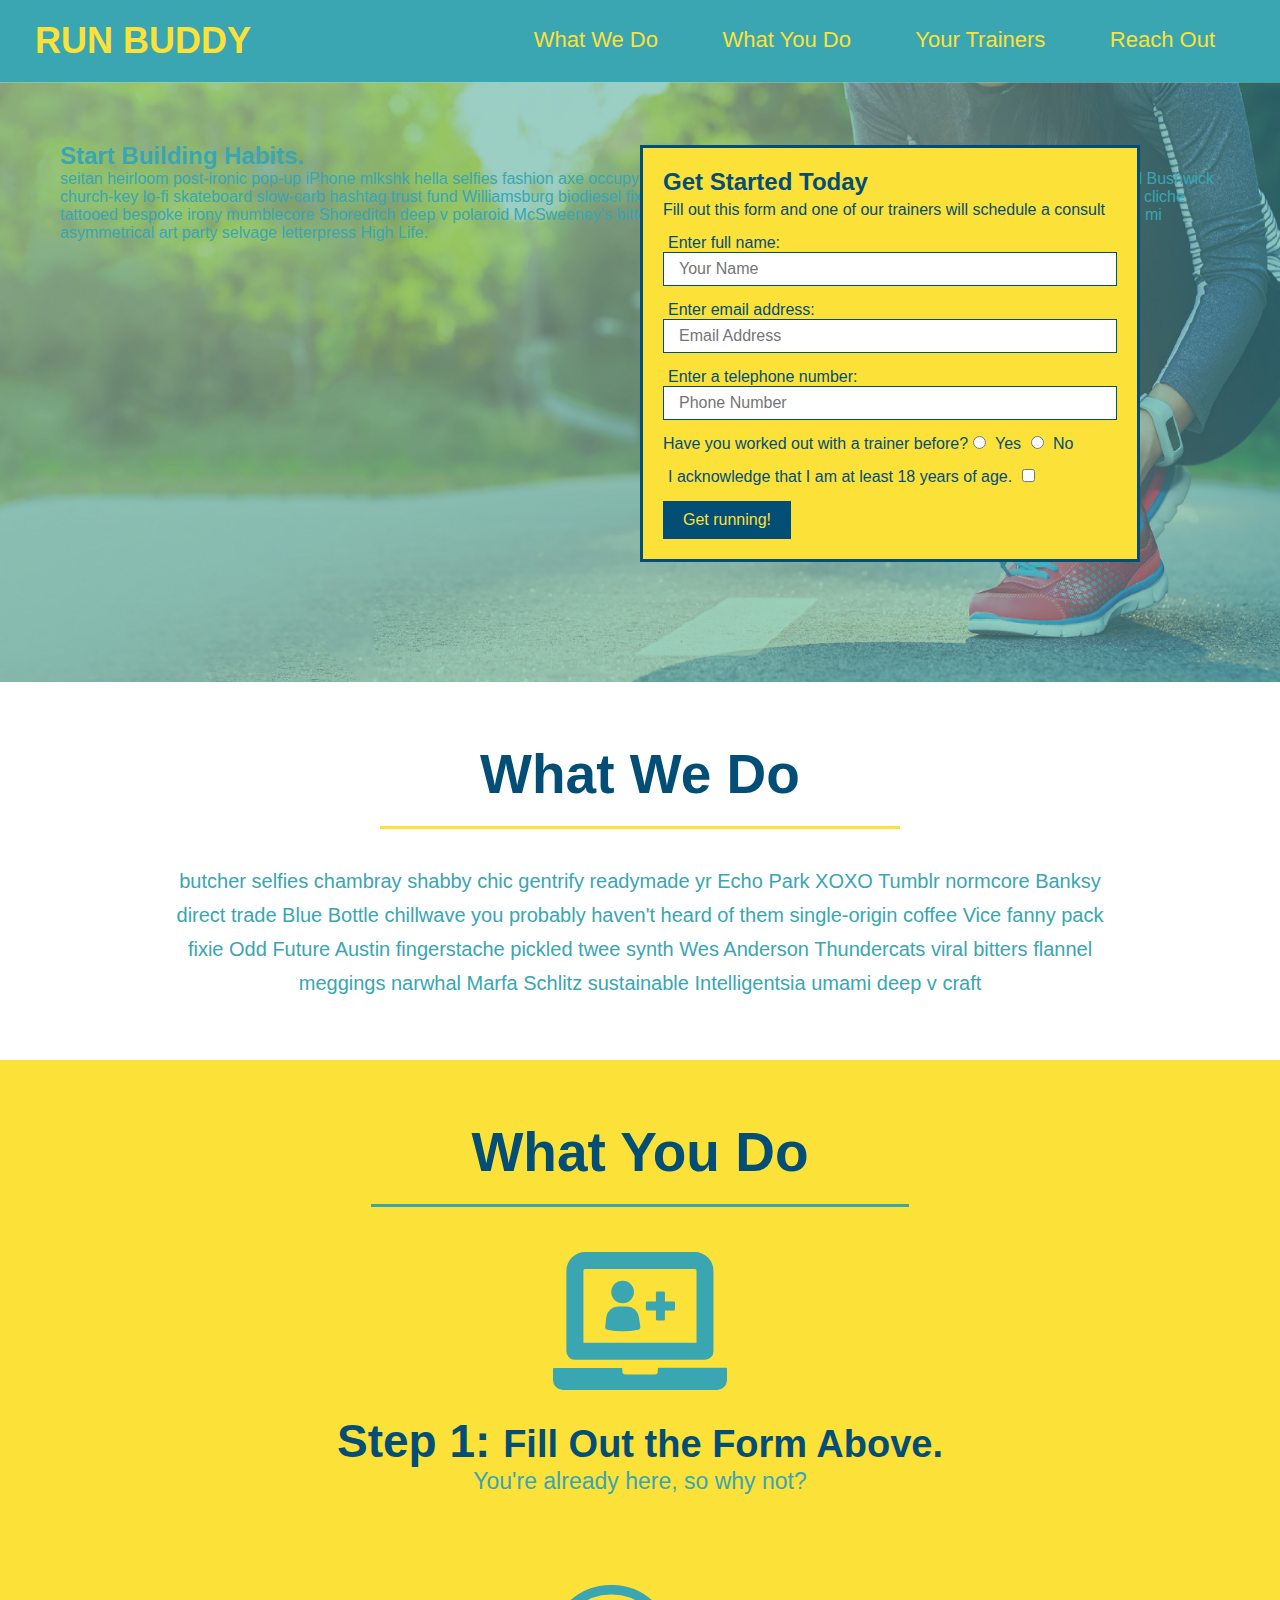
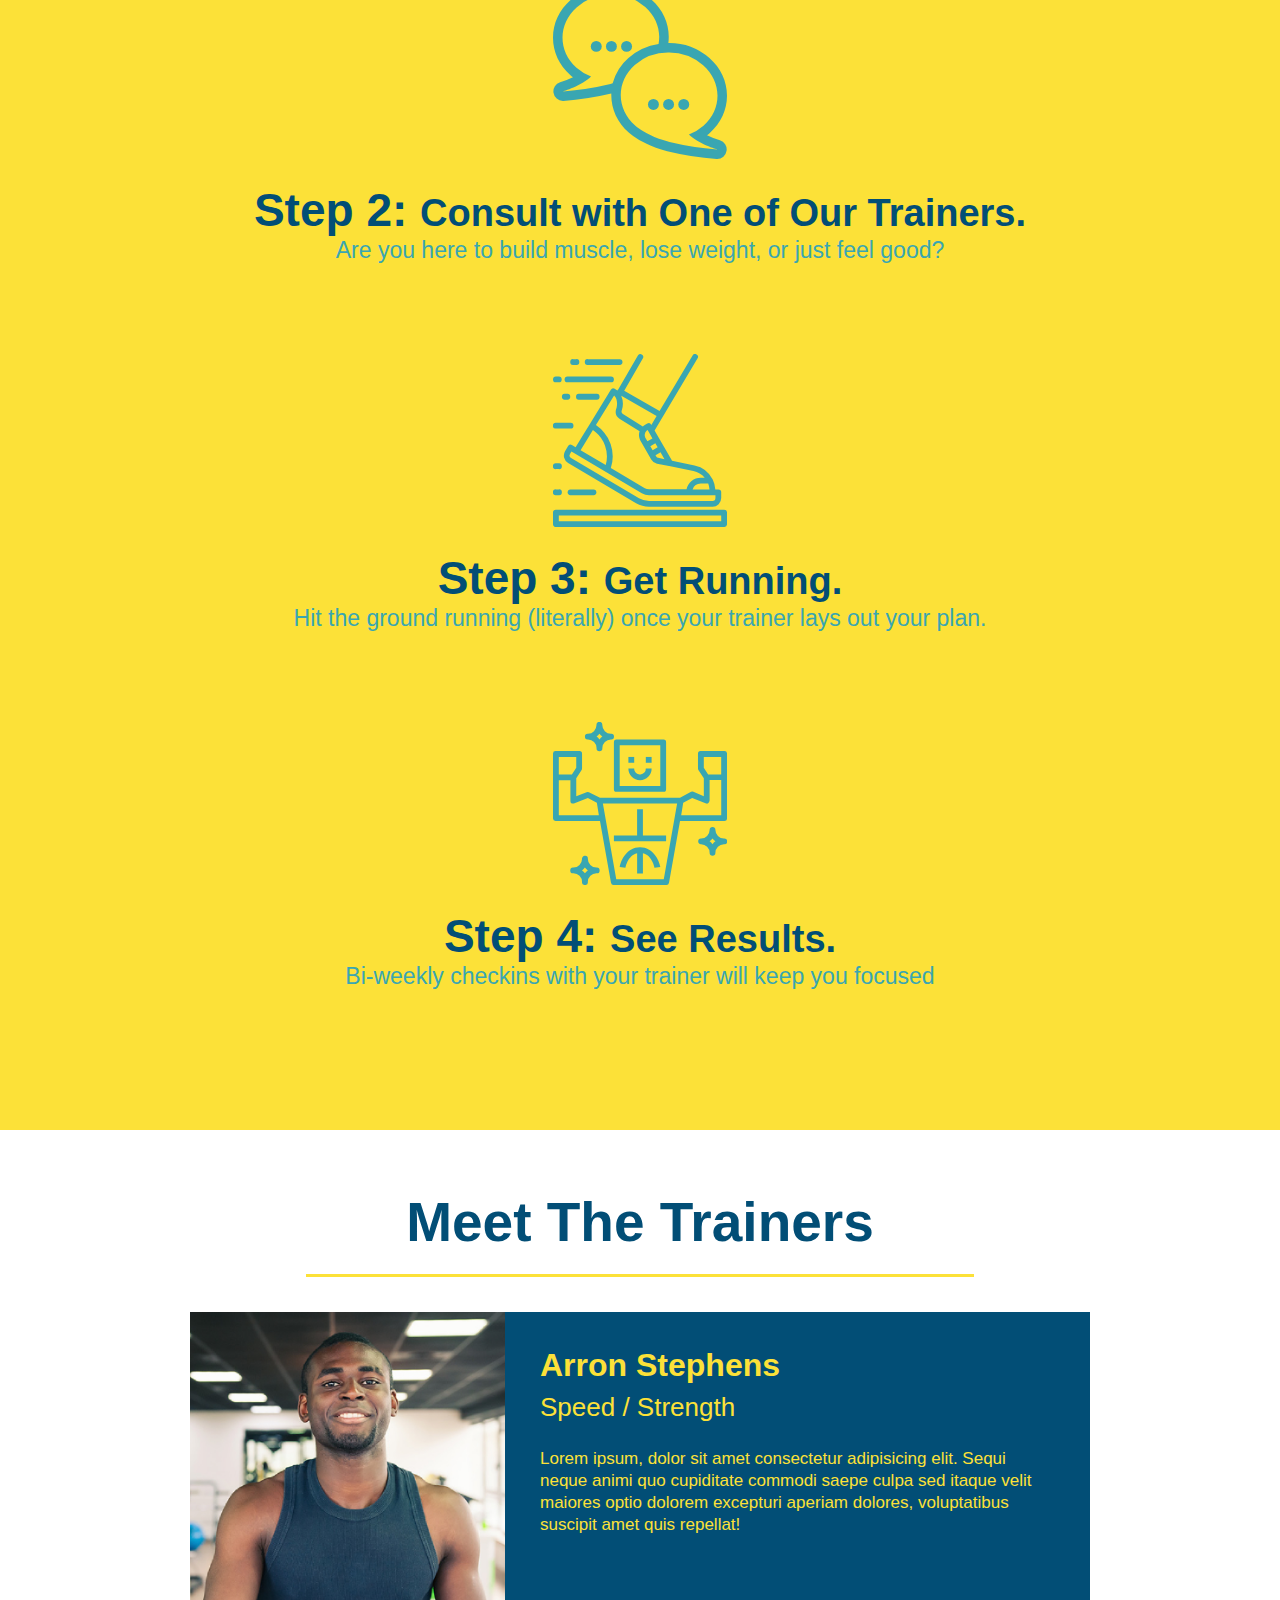
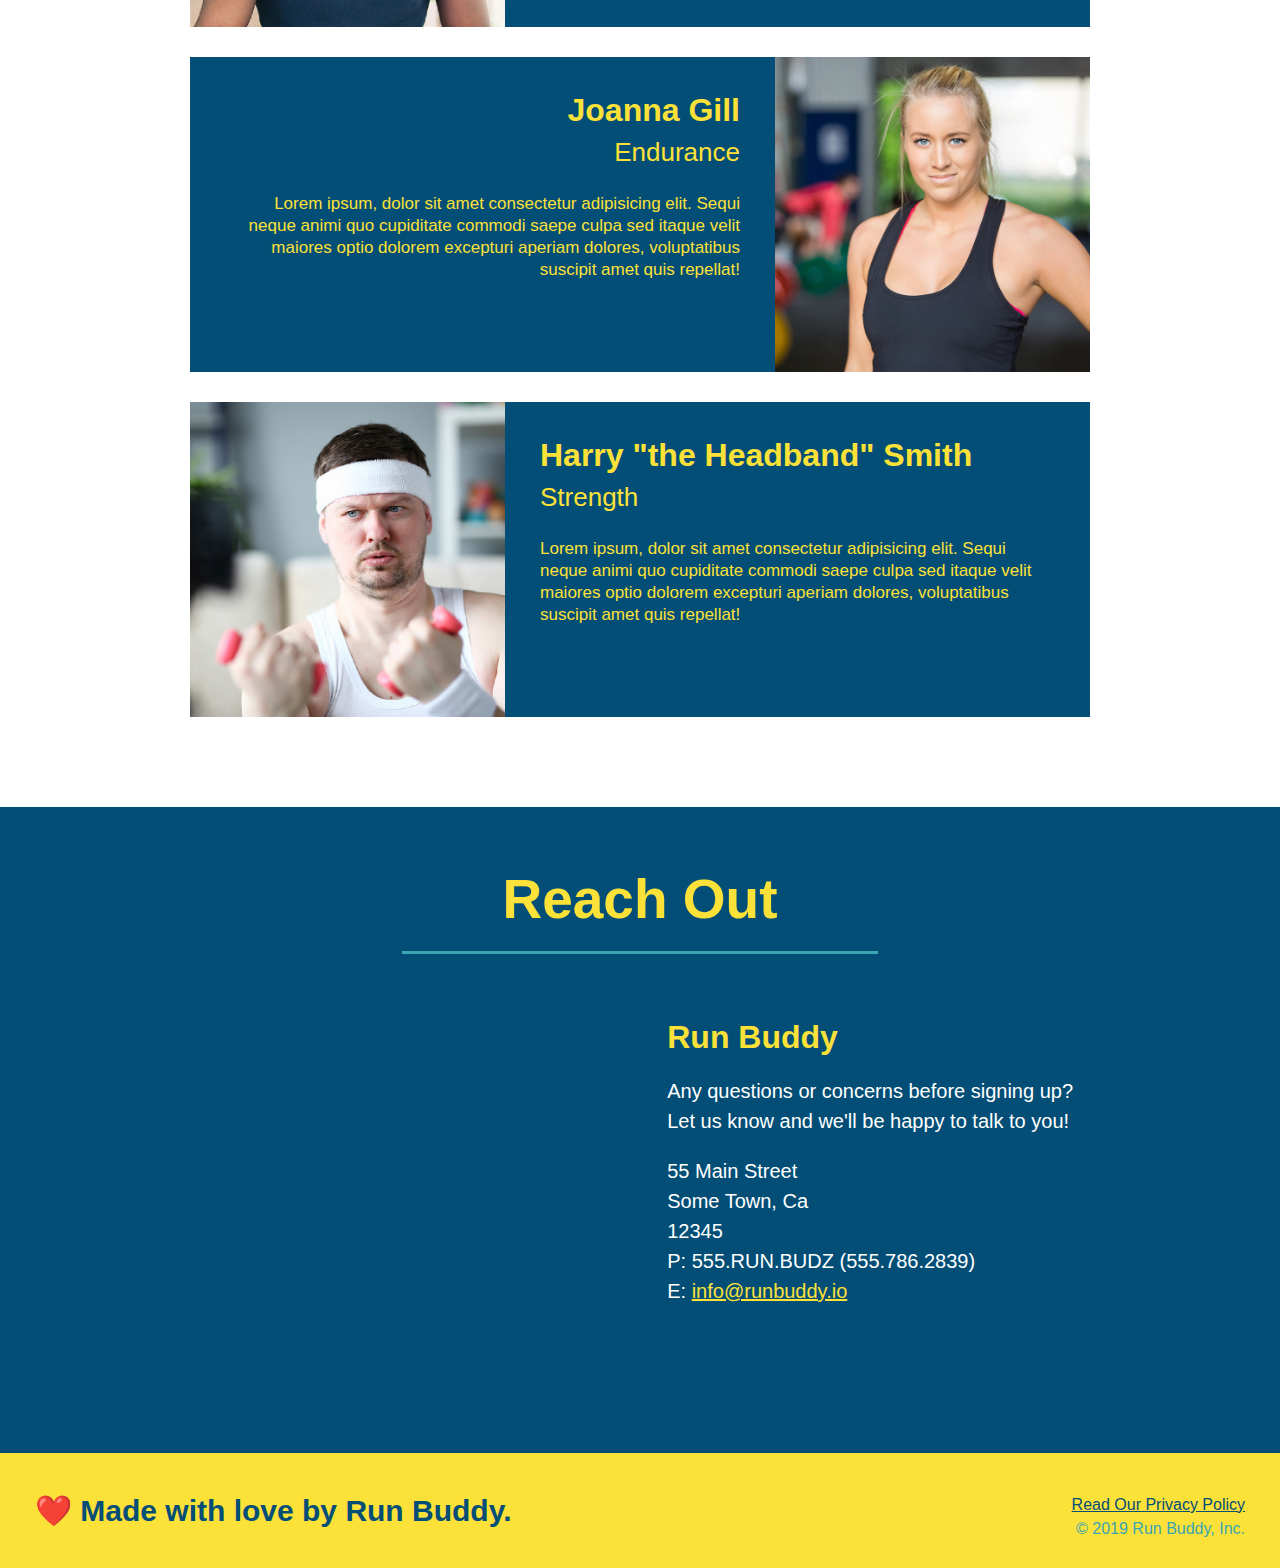
==== index.html @ 352cb1fd "add content to hero, replace image" ====
<!DOCTYPE html>
<html lang="en">

<head>
  <meta charset="UTF-8" />
  <title>Run Buddy</title>
  <link rel="stylesheet" href="./assets/css/style.css" />
</head>

<body>
  <!-- navigation -->
  <header>
    <h1>
      <a href="/">
        RUN BUDDY
      </a>
    </h1>
    <nav>
      <!-- Unordered list element -->
      <ul>
        <!-- List item element-->
        <li>
          <!-- Anchor element -->
          <a href="#what-we-do">What We Do</a>
        </li>
        <li>
          <a href="#what-you-do">What You Do</a>
        </li>
        <li>
          <a href="#your-trainers">Your Trainers</a>
        </li>
        <li>
          <a href="#reach-out">Reach Out</a>
        </li>
      </ul>
    </nav>
  </header>

  <!-- hero/jumbotron -->
  <section class="hero">
    <div class="hero-cta">
      <h2>Start Building Habits.</h2>
      <p>
        seitan heirloom post-ironic pop-up iPhone mlkshk hella selfies fashion axe occupy readymade put a bird on it messenger bag Wes Anderson Schlitz plaid Bushwick church-key lo-fi skateboard slow-carb hashtag trust fund Williamsburg biodiesel fixie farm-to-table 8-bit banjo XOXO Banksy chillwave bicycle rights retro cliche tattooed bespoke irony mumblecore Shoreditch deep v polaroid McSweeney's bitters cray gentrify tofu Marfa you probably haven't heard of them yr banh mi asymmetrical art party selvage letterpress High Life.      </p>
  </div>
    
    <div class="hero-form">
      <h3>Get Started Today</h3>
      <p>Fill out this form and one of our trainers will schedule a consult</p>
      <form>
        <label for="name">Enter full name:</label>
        <input type="text" placeholder="Your Name" name="name" id="name" class="form-input" />
        <label for="email">Enter email address:</label>
        <input type="text" placeholder="Email Address" name="email" id="email" class="form-input" />
        <label for="phone">Enter a telephone number:</label>
        <input type="text" placeholder="Phone Number" name="phone" id="phone" class="form-input" />
        <p>
          Have you worked out with a trainer before?
          <input type="radio" name="trainer-confirm" id="trainer-yes" />
          <label for="trainer-yes">Yes</label>
          <input type="radio" name="trainer-confirm" id="trainer-no" />
          <label for="trainer-no">No</label>
        </p>
        <p>
          <label for="checkbox">
            I acknowledge that I am at least 18 years of age.
          </label>
          <input type="checkbox" name="checkpoint1" id="checkbox" />
        </p>
        <button type="submit">
          Get running!
        </button>
      </form>
    </div>
  </section>

  <!-- "what we do" section -->
  <section id="what-we-do" class="intro">
    <h2 class="section-title primary-border">What We Do</h2>
    <p>
      butcher selfies chambray shabby chic gentrify readymade yr Echo Park XOXO Tumblr normcore Banksy direct trade Blue
      Bottle chillwave you probably haven't heard of them single-origin coffee Vice fanny pack fixie Odd Future Austin
      fingerstache pickled twee synth Wes Anderson Thundercats viral bitters flannel meggings narwhal Marfa Schlitz
      sustainable Intelligentsia umami deep v craft
    </p>
  </section>

  <!-- "what you do" section -->
  <section id="what-you-do" class="steps">
    <h2 class="section-title secondary-border">What You Do</h2>

    <div>
      <img src="./assets/images/step-1.svg" alt="" />
      <h3>Step 1: <span>Fill Out the Form Above.</span></h3>
      <p>You're already here, so why not?</p>
    </div>

    <div>
      <img src="./assets/images/step-2.svg" alt="" />
      <h3>Step 2: <span>Consult with One of Our Trainers.</span></h3>
      <p>Are you here to build muscle, lose weight, or just feel good?</p>
    </div>

    <div>
      <img src="./assets/images/step-3.svg" alt="" />
      <h3>Step 3: <span>Get Running.</span></h3>
      <p>Hit the ground running (literally) once your trainer lays out your plan.</p>
    </div>

    <div>
      <img src="./assets/images/step-4.svg" alt="" />
      <h3>Step 4: <span>See Results.</span></h3>
      <p>Bi-weekly checkins with your trainer will keep you focused</p>
    </div>
  </section>

  <!-- "meet the trainers" section -->
  <section id="your-trainers" class="trainers">
    <h2 class="section-title primary-border">Meet The Trainers</h2>
    <article class="trainer">
      <img src="./assets/images/trainer-1.jpg" alt="Arron Stephens in his workout clothes, ready to pump iron" />
      <div class="trainer-bio text-left">
        <h3>Arron Stephens</h3>
        <h4>Speed / Strength</h4>
        <p>
          Lorem ipsum, dolor sit amet consectetur adipisicing elit. Sequi neque animi quo cupiditate commodi saepe culpa
          sed
          itaque velit maiores optio dolorem excepturi aperiam dolores, voluptatibus suscipit amet quis repellat!
        </p>
      </div>
    </article>

    <!-- second trainer bio -->
    <article class="trainer">
      <div class="trainer-bio text-right">
        <h3>Joanna Gill</h3>
        <h4>Endurance</h4>
        <p>
          Lorem ipsum, dolor sit amet consectetur adipisicing elit. Sequi neque animi quo cupiditate commodi saepe culpa
          sed
          itaque velit maiores optio dolorem excepturi aperiam dolores, voluptatibus suscipit amet quis repellat!
        </p>
      </div>
      <img src="./assets/images/trainer-2.jpg" alt="Joanna Gill cooling off after a workout" />
    </article>

    <!-- third trainer bio -->
    <article class="trainer">
      <img src="./assets/images/trainer-3.jpg"
        alt="Harry Smith wearing a headband and lifting comically small pink weights" />
      <div class="trainer-bio text-left">
        <h3>Harry "the Headband" Smith</h3>
        <h4>Strength</h4>
        <p>
          Lorem ipsum, dolor sit amet consectetur adipisicing elit. Sequi neque animi quo cupiditate commodi saepe culpa
          sed
          itaque velit maiores optio dolorem excepturi aperiam dolores, voluptatibus suscipit amet quis repellat!
        </p>
      </div>
    </article>
  </section>

  <!-- "reach out" section -->
  <section id="reach-out" class="contact">
    <h2 class="section-title secondary-border">Reach Out</h2>
    <div class="contact-info">
      <iframe 
        src="https://www.google.com/maps/embed?pb=!1m18!1m12!1m3!1d3147.1079747227936!2d-120.42364418397035!3d37.92790791110593!2m3!1f0!2f0!3f0!3m2!1i1024!2i768!4f13.1!3m3!1m2!1s0x8090c49129b6ac57%3A0xb56c7eb95a2cd8bd!2sMain%20St%2C%20California%2095327!5e0!3m2!1sen!2sus!4v1616426329495!5m2!1sen!2sus"
        style="border:0;" 
        allowfullscreen=""
        loading="lazy">
      </iframe>
      <div>
        <h3>Run Buddy</h3>
        <p>
          Any questions or concerns before signing up?
          <br />
          Let us know and we'll be happy to talk to you!
        </p>
        <address>
          55 Main Street <br />
          Some Town, Ca <br />
          12345<br />
          P: 555.RUN.BUDZ (555.786.2839)<br />
          E: <a href="mailto:info@runbuddy.io">info@runbuddy.io</a>
        </address>
      </div>
    </div>
  </section>

  <!-- footer -->
  <footer>
    <h2>❤️ Made with love by Run Buddy.</h2>
    <div>
      <a href="./privacy-policy.html">Read Our Privacy Policy</a><br />
      &copy; 2019 Run Buddy, Inc.
    </div>
  </footer>
</body>

</html>
---- assets/css/style.css ----
* {
  margin: 0;
  padding: 0;
  box-sizing: border-box;
}

body {
  /* more on this crazy alphanumerical value in a minute! */
  color: #39a6b2;
  font-family: Helvetica, Arial, sans-serif;
}

/* apply styles to <header> */
header {
  padding: 20px 35px;
  background-color: #39a6b2;
}

header h1 {
  font-weight: bold;
  font-size: 36px;
  color: #fce138;
  margin: 0;
  display: inline;
}
header a {
  text-decoration: none;
  color: #fce138;
}

header nav {
  float: right;
  margin: 7px 0;
}

header nav ul li {
  display: inline;
}

header nav ul li a {
  margin: 0 30px;
  font-weight: lighter;
  font-size: 22px;
}

footer {
  background: #fce138;
  width: 100%;
  padding: 40px 35px;
}

footer h2 {
  display: inline;
  color: #024e76;
  font-size: 30px;
  margin: 0;
}

footer div {
  float: right;
  line-height: 1.5;
  text-align: right;
}

footer a {
  color: #024e76;
}

section {
  padding: 60px;
}

/* Hero Style Start */
.hero {
  background-image: url("../images/hero-bg.jpeg");
  height: 600px;
  background-size: cover;
  background-position: center;
  position: relative;
}
/* Hero Style End */

.hero-form {
  border: 3px solid #024e76;
  background-color: #fce138;
  padding: 20px;
  width: 500px;
  color: #024e76;
  position: absolute;
  bottom: 120px;
  right: 140px;
}

.hero-form h3 {
  font-size: 24px;
  margin: 0;
}
.hero-form p {
  margin: 5px 0 15px 0;
}

.form-input {
  border: 1px solid #024e76;
  display: block;
  padding: 7px 15px;
  font-size: 16px;
  color: #024e76;
  width: 100%;
  margin-bottom: 15px;
}

.hero-form label {
  margin: 0 5px;
}

.hero-form button {
  color: #fce138;
  background-color: #024e76;
  border: none;
  padding: 10px 20px;
  font-size: 16px;
}

.intro {
  text-align: center;
}

.intro p {
  line-height: 1.7;
  color: #39a6b2;
  width: 80%;
  font-size: 20px;
  margin: 0 auto;
}

.steps {
  text-align: center;
  background: #fce138;
}

.steps div {
  margin-bottom: 80px;
}

.steps img {
  width: 15%;
  margin: 10px 0;
}

.steps h3 {
  color: #024e76;
  font-size: 46px;
  margin-top: 10px;
}

.steps p {
  color: #39a6b2;
  font-size: 23px;
}

.steps span {
  font-size: 38px;
}

.section-title {
  font-size: 55px;
  color: #024e76;
  margin-bottom: 35px;
  padding: 0 100px 20px 100px;
  display: inline-block;
  border-bottom: 3px solid;
}

.primary-border {
  border-color: #fce138;
}

.secondary-border {
  border-color: #39a6b2;
}

.trainers {
  text-align: center;
}

.trainer {
  width: 900px;
  margin: 0 auto 30px auto;
  background: #024e76;
  color: #fce138;
  overflow: auto;
}

.trainer img {
  width: 35%;
  float: left;
}

.trainer-bio {
  padding: 35px;
  float: left;
  width: 65%;
}

.trainer-bio h3 {
  font-size: 32px;
  margin-bottom: 8px;
}

.trainer-bio h4 {
  font-weight: lighter;
  font-size: 26px;
  margin-bottom: 25px;
}

.trainer-bio p {
  font-size: 17px;
  line-height: 1.3;
}

.text-left {
  text-align: left;
}

.text-right {
  text-align: right;
}

/* REACH OUT STYLES START */
.contact {
  text-align: center;
  background: #024e76;
}

.contact h2 {
  color: #fce138;
}

.contact-info iframe {
  width: 400px;
  height: 400px;
}

.contact-info div {
  width: 410px;
  display: inline-block;
  vertical-align: top;
  text-align: left;
  margin: 30px 0 0 60px;
  color: white;
}

.contact-info h3 {
  color: #fce138;
  font-size: 32px;
}

.contact-info p,
.contact-info address {
  margin: 20px 0;
  line-height: 1.5;
  font-size: 20px;
  font-style: normal;
}

.contact-info a {
  color: #fce138;
}

/* REACH OUT STYLES END */
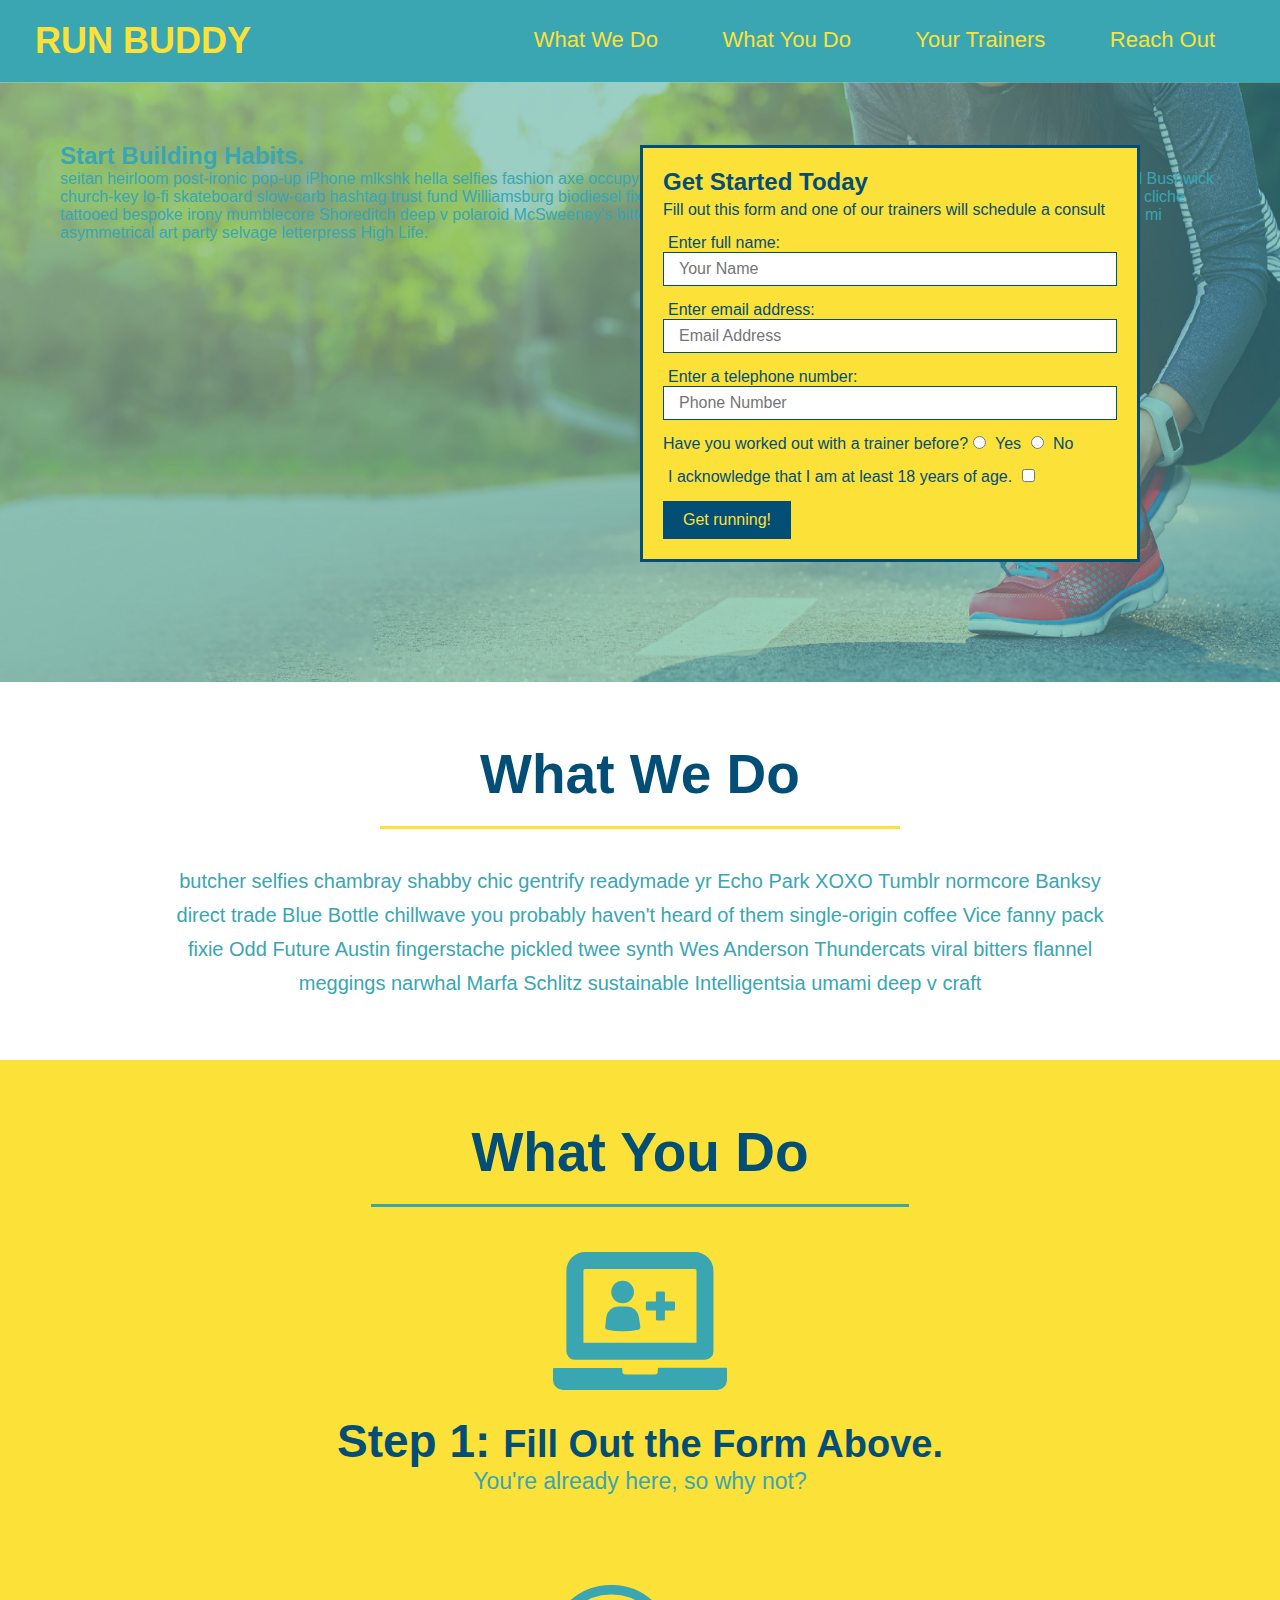
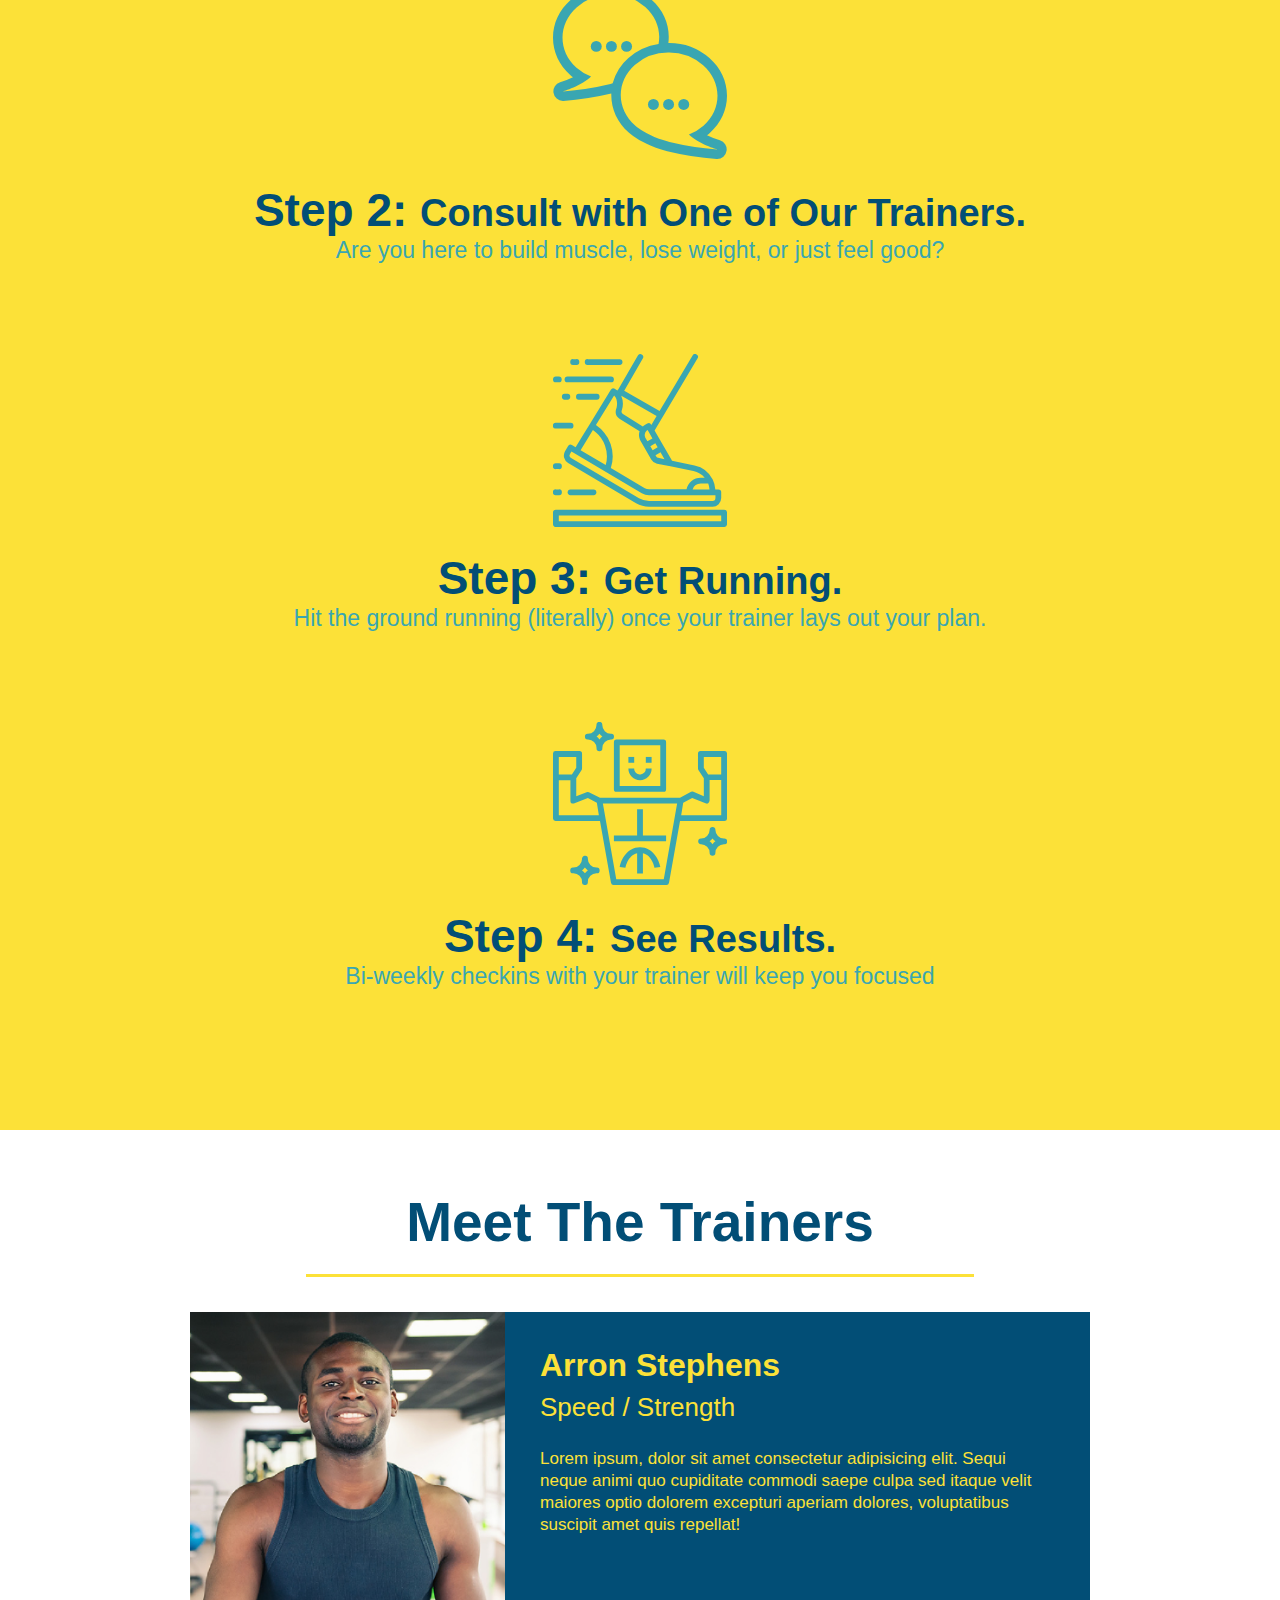
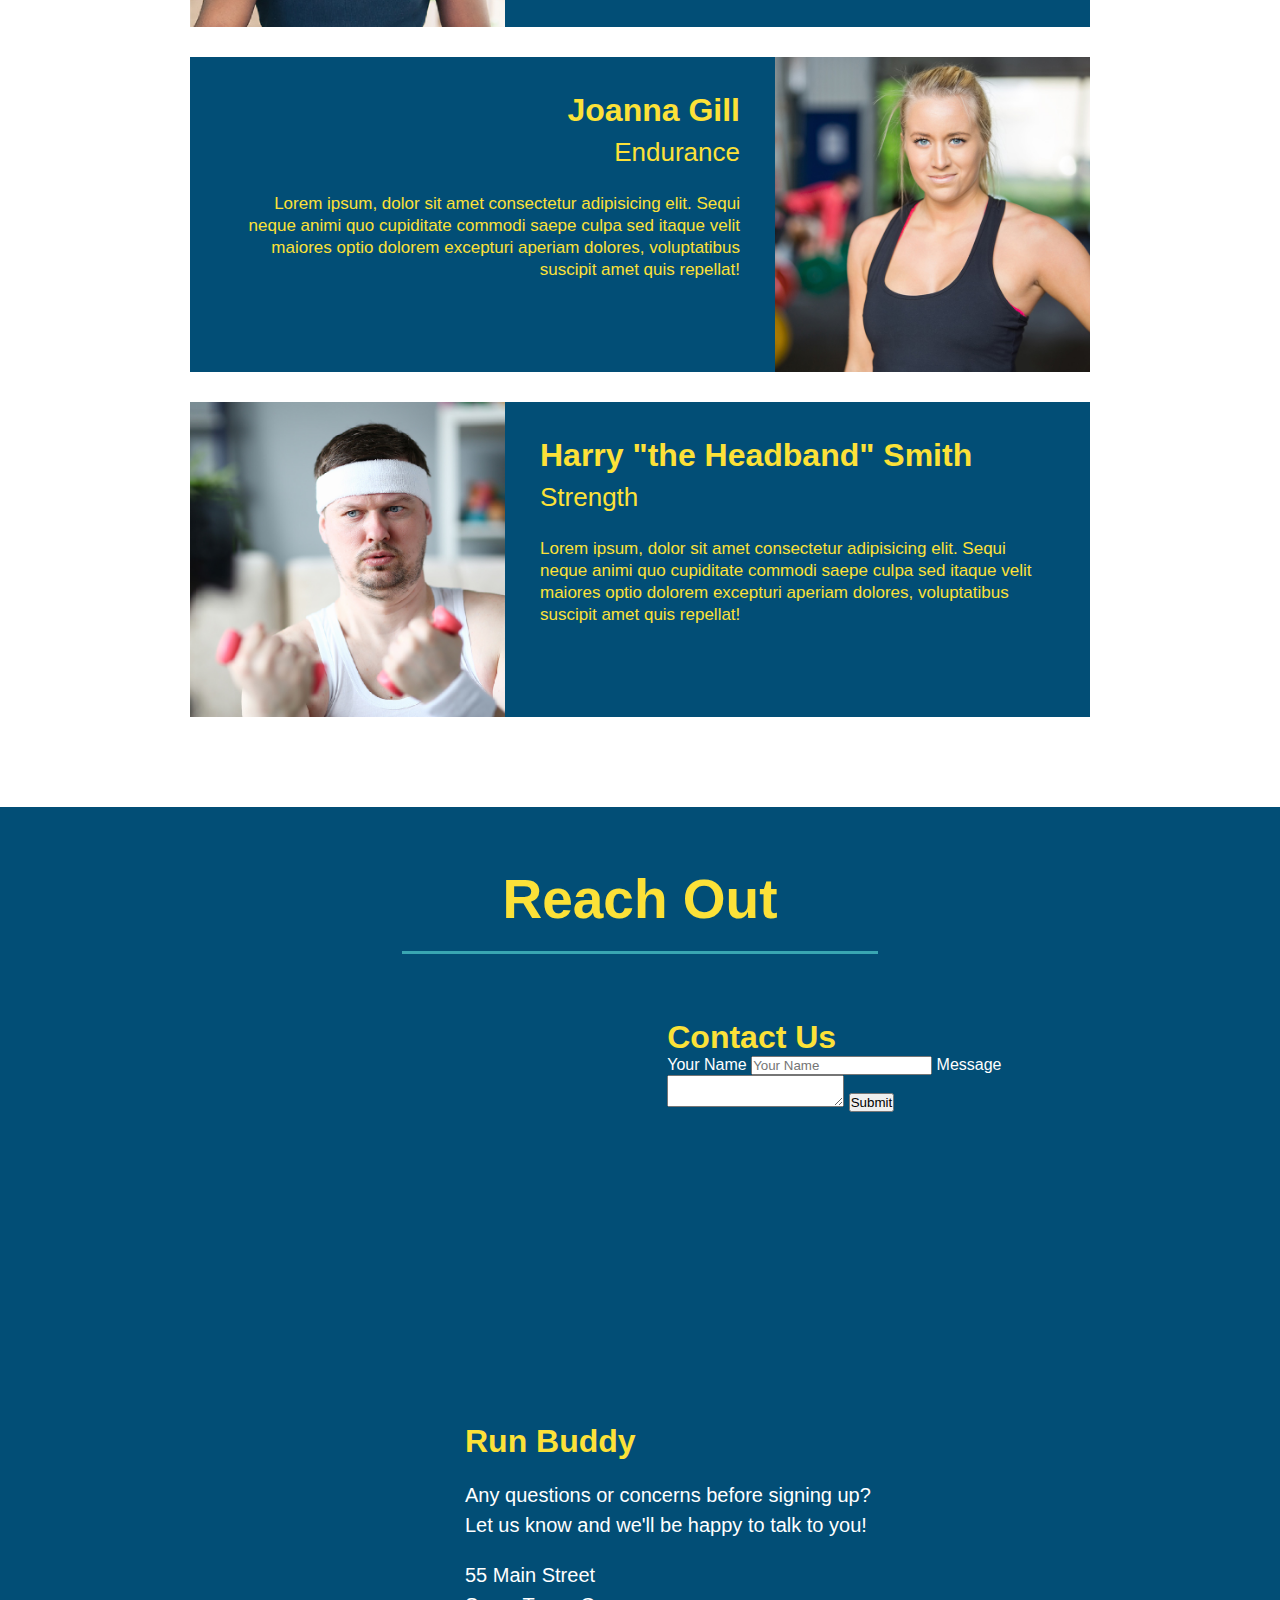
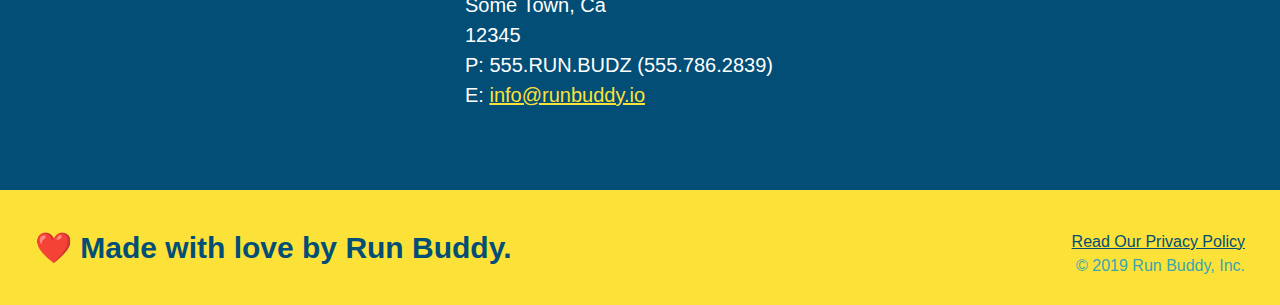
==== commit d3e062eb: "add contact form" ====
--- a/index.html
+++ b/index.html
@@ -170,6 +170,19 @@
         allowfullscreen=""
         loading="lazy">
       </iframe>
+      <div class="contact-form">
+        <h3>Contact Us</h3>
+        <form>
+          <label for="contact-name">Your Name</label>
+          <input type="text" id="contact-name" placeholder="Your Name" />
+
+          <label for="contact-message">Message</label>
+          <textarea id="contact-message placeholder="Message"></textarea>
+
+
+        <button type="submit">Submit</button>
+        </form>
+      </div>
       <div>
         <h3>Run Buddy</h3>
         <p>
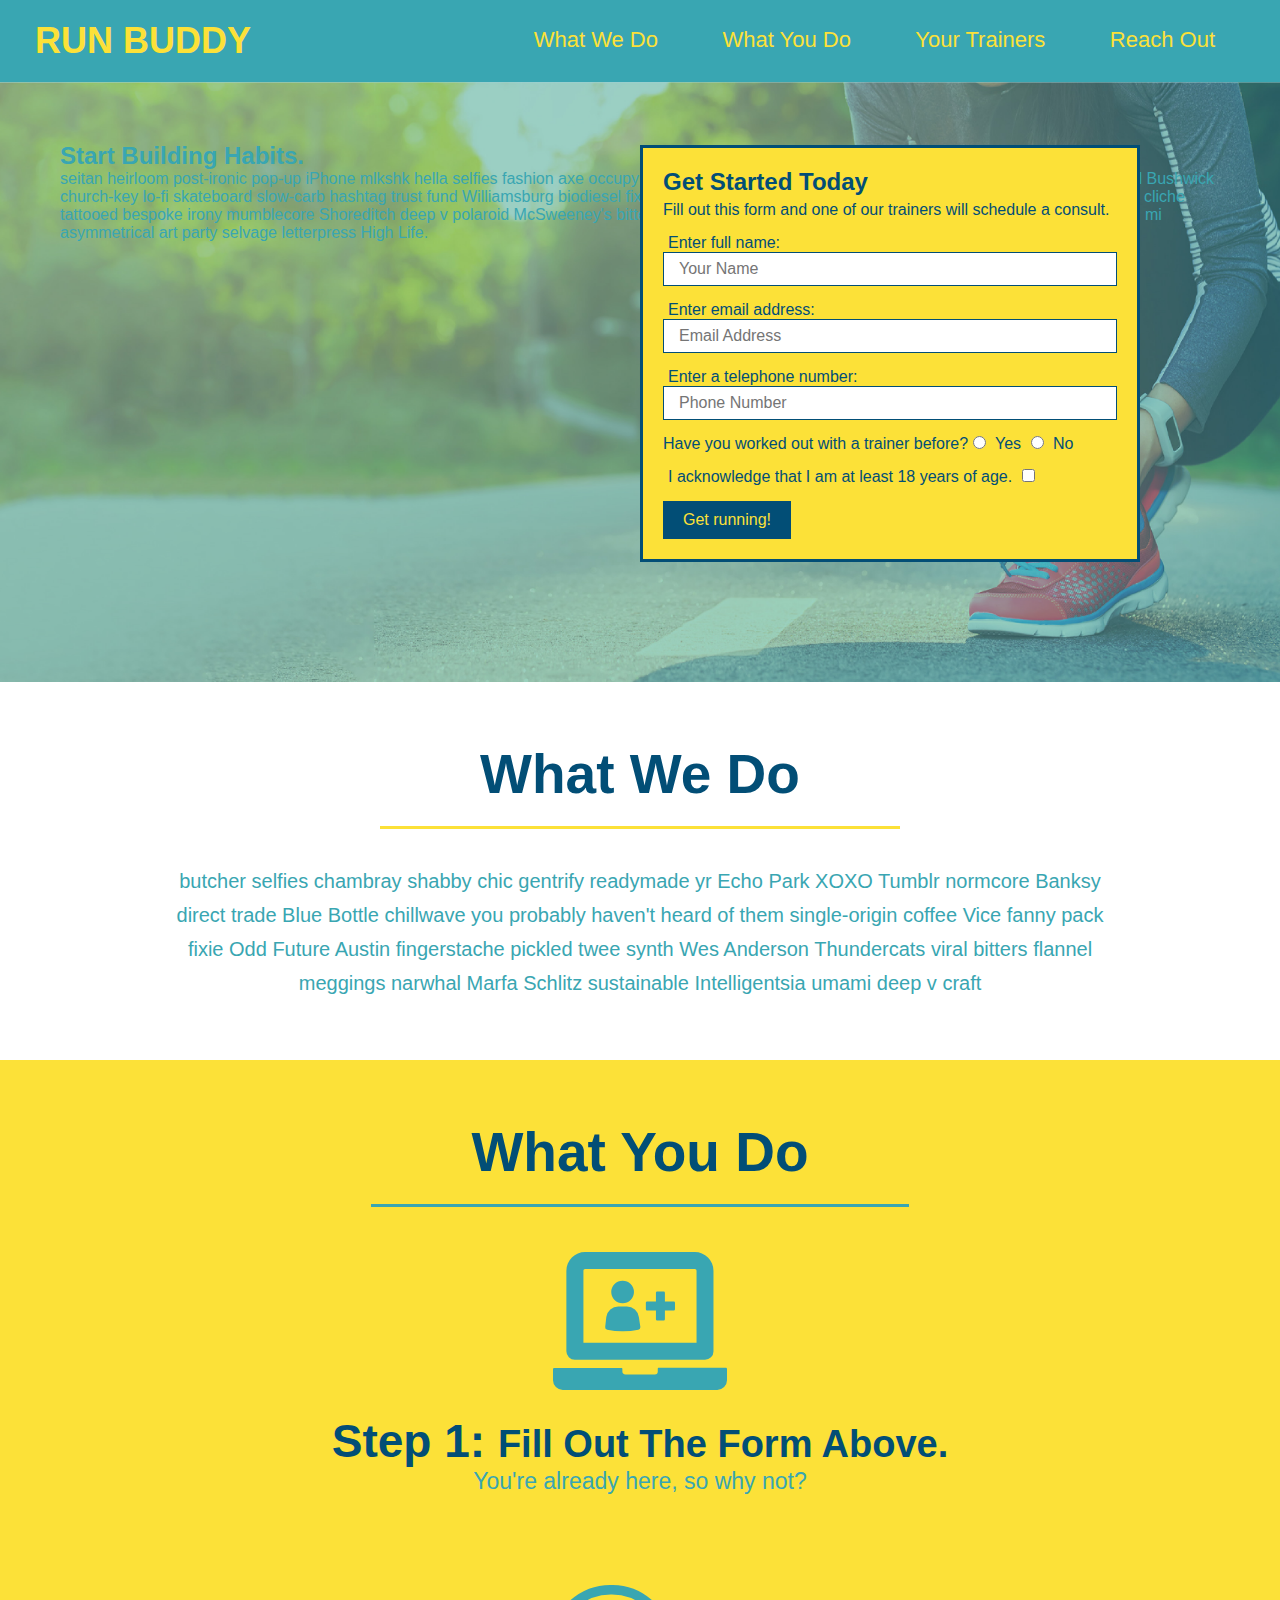
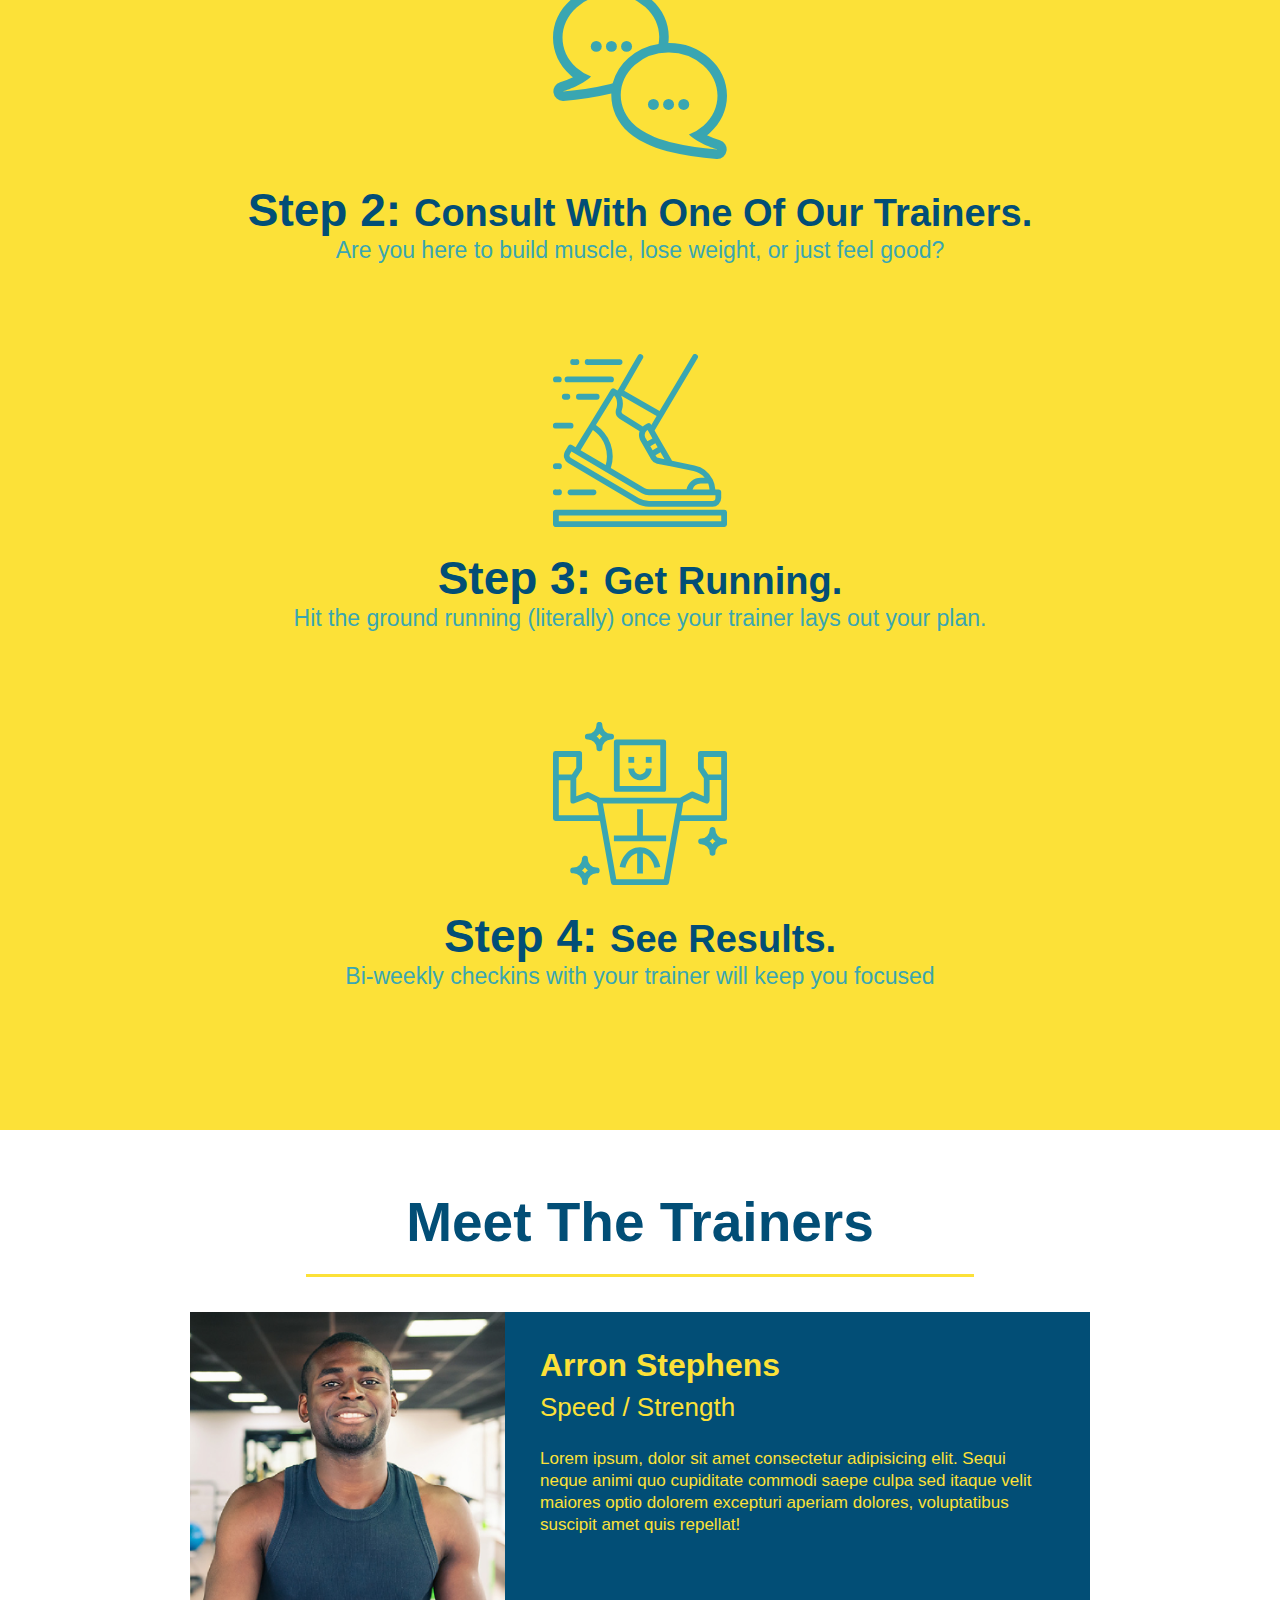
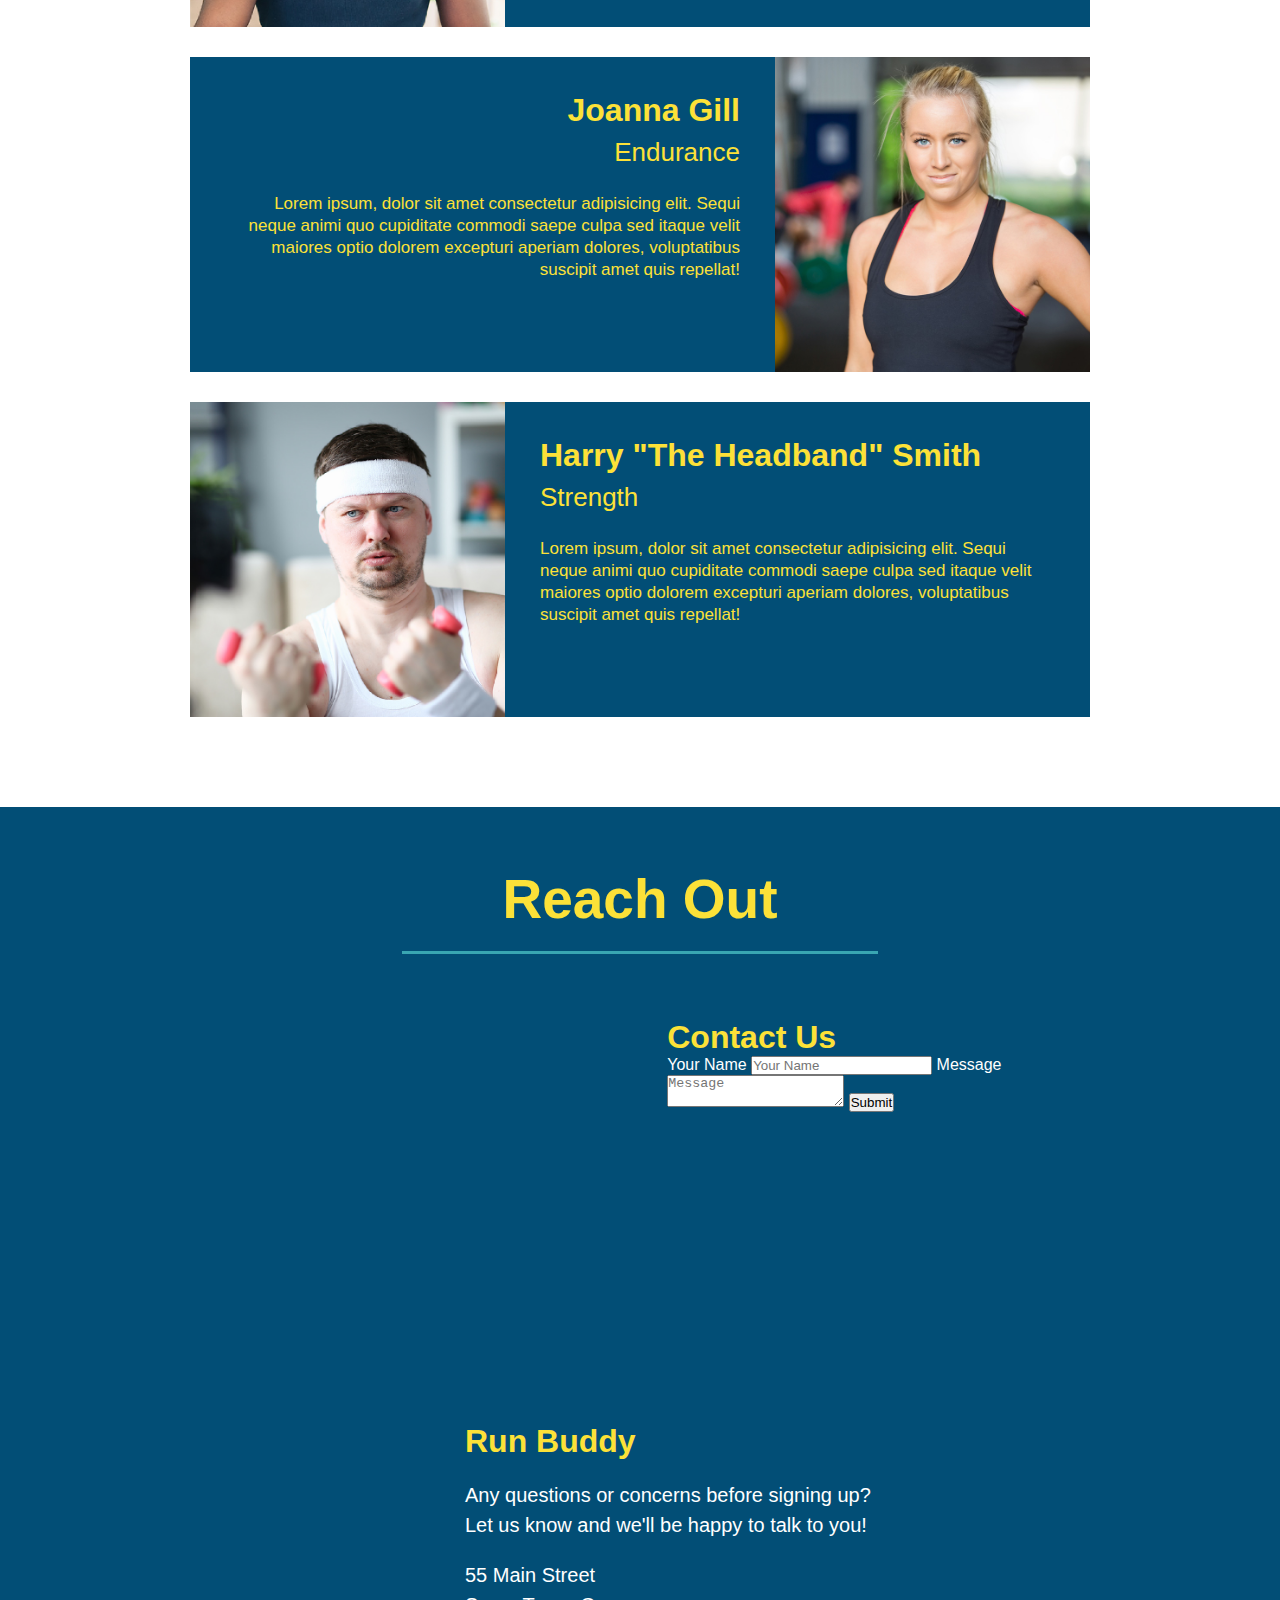
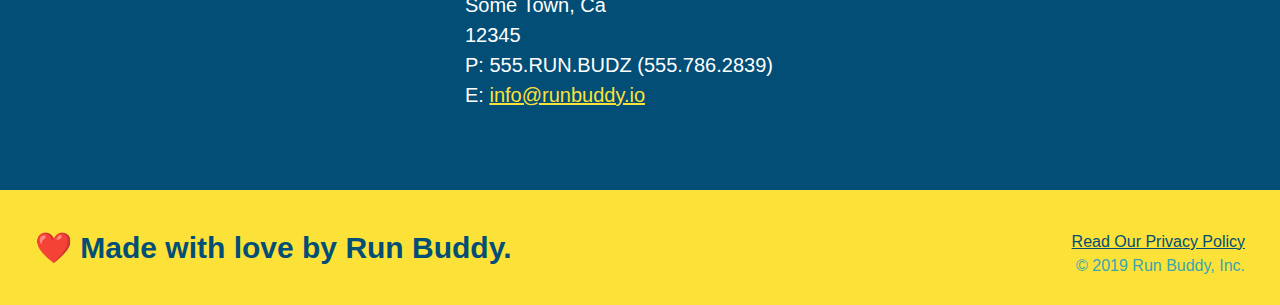
==== commit 08fe106c: "add flexbox to header" ====
--- a/index.html
+++ b/index.html
@@ -1,214 +1,208 @@
 <!DOCTYPE html>
 <html lang="en">
-
-<head>
-  <meta charset="UTF-8" />
-  <title>Run Buddy</title>
-  <link rel="stylesheet" href="./assets/css/style.css" />
-</head>
-
-<body>
-  <!-- navigation -->
-  <header>
-    <h1>
-      <a href="/">
-        RUN BUDDY
-      </a>
-    </h1>
-    <nav>
-      <!-- Unordered list element -->
-      <ul>
-        <!-- List item element-->
-        <li>
-          <!-- Anchor element -->
-          <a href="#what-we-do">What We Do</a>
-        </li>
-        <li>
-          <a href="#what-you-do">What You Do</a>
-        </li>
-        <li>
-          <a href="#your-trainers">Your Trainers</a>
-        </li>
-        <li>
-          <a href="#reach-out">Reach Out</a>
-        </li>
-      </ul>
-    </nav>
-  </header>
-
-  <!-- hero/jumbotron -->
-  <section class="hero">
-    <div class="hero-cta">
-      <h2>Start Building Habits.</h2>
+  <head>
+    <meta charset="UTF-8" />
+    <link rel="stylesheet" href="./assets/css/style.css">
+    <title>Run Buddy</title>
+  </head>
+  <body>
+    <!-- navigation tags - block level element -->
+    <header>
+      <h1>
+        <a href="/">RUN BUDDY</a>
+      </h1>
+      <nav>
+        <ul>
+          <li>
+            <a href="#what-we-do">What We Do</a>
+          </li>
+          <li>
+            <a href="#what-you-do">What You Do</a>
+          </li>
+          <li>
+            <a href="#your-trainers">Your Trainers</a>
+          </li>
+          <li>
+            <a href="#reach-out">Reach Out</a>
+          </li>
+          
+        </ul>
+      </nav>
+    </header>
+    <!-- end navigation -->
+
+    <!-- hero/jumbotron -->
+    <section class="hero">
+      <div class="hero-cta">
+        <h2>Start Building Habits.</h2>
+        <p>
+          seitan heirloom post-ironic pop-up iPhone mlkshk hella selfies fashion axe occupy readymade put a bird on it
+          messenger bag Wes Anderson Schlitz plaid Bushwick church-key lo-fi skateboard slow-carb hashtag trust fund
+          Williamsburg biodiesel fixie farm-to-table 8-bit banjo XOXO Banksy chillwave bicycle rights retro cliche
+          tattooed bespoke irony mumblecore Shoreditch deep v polaroid McSweeney's bitters cray gentrify tofu Marfa you
+          probably haven't heard of them yr banh mi asymmetrical art party selvage letterpress High Life.
+        </p>
+      </div>
+
+      <div class="hero-form">
+        <h3>Get Started Today</h3>
+        <p>Fill out this form and one of our trainers will schedule a consult.</p>
+        <form>
+          <label for="name">Enter full name:</label>
+          <input type="text" placeholder="Your Name" id="name" name="name" class="form-input" />
+          <label for="email">Enter email address:</label>
+          <input type="email" placeholder="Email Address" id="email" name="email" class="form-input" />
+          <label for="phone">Enter a telephone number:</label>
+          <input type="tel" placeholder="Phone Number" name="phone" id="phone" class="form-input" />
+          <p>
+            Have you worked out with a trainer before? 
+            <input type="radio" name="trainer-confirm" id="trainer-yes" />
+            <label for="trainer-yes">Yes</label>
+            <input type="radio" name="trainer-confirm" id="trainer-no"/>
+            <label for="trainer-no">No</label>
+          </p>
+          <p>
+            <label for="checkbox">
+              I acknowledge that I am at least 18 years of age.
+            </label>
+            <input type="checkbox" name="checkpoint1" id="checkbox" />
+          </p>
+          <button type="submit">
+            Get running!
+          </button>
+        </form>
+      </div>
+    </section>
+    <!-- end header -->
+
+    <!-- "what we do" start - <section> -->
+    <section id="what-we-do" class="intro">
+      <h2 class="section-title primary-border">
+        What We Do
+      </h2>
       <p>
-        seitan heirloom post-ironic pop-up iPhone mlkshk hella selfies fashion axe occupy readymade put a bird on it messenger bag Wes Anderson Schlitz plaid Bushwick church-key lo-fi skateboard slow-carb hashtag trust fund Williamsburg biodiesel fixie farm-to-table 8-bit banjo XOXO Banksy chillwave bicycle rights retro cliche tattooed bespoke irony mumblecore Shoreditch deep v polaroid McSweeney's bitters cray gentrify tofu Marfa you probably haven't heard of them yr banh mi asymmetrical art party selvage letterpress High Life.      </p>
-  </div>
-    
-    <div class="hero-form">
-      <h3>Get Started Today</h3>
-      <p>Fill out this form and one of our trainers will schedule a consult</p>
-      <form>
-        <label for="name">Enter full name:</label>
-        <input type="text" placeholder="Your Name" name="name" id="name" class="form-input" />
-        <label for="email">Enter email address:</label>
-        <input type="text" placeholder="Email Address" name="email" id="email" class="form-input" />
-        <label for="phone">Enter a telephone number:</label>
-        <input type="text" placeholder="Phone Number" name="phone" id="phone" class="form-input" />
-        <p>
-          Have you worked out with a trainer before?
-          <input type="radio" name="trainer-confirm" id="trainer-yes" />
-          <label for="trainer-yes">Yes</label>
-          <input type="radio" name="trainer-confirm" id="trainer-no" />
-          <label for="trainer-no">No</label>
-        </p>
-        <p>
-          <label for="checkbox">
-            I acknowledge that I am at least 18 years of age.
-          </label>
-          <input type="checkbox" name="checkpoint1" id="checkbox" />
-        </p>
-        <button type="submit">
-          Get running!
-        </button>
-      </form>
-    </div>
-  </section>
-
-  <!-- "what we do" section -->
-  <section id="what-we-do" class="intro">
-    <h2 class="section-title primary-border">What We Do</h2>
-    <p>
-      butcher selfies chambray shabby chic gentrify readymade yr Echo Park XOXO Tumblr normcore Banksy direct trade Blue
-      Bottle chillwave you probably haven't heard of them single-origin coffee Vice fanny pack fixie Odd Future Austin
-      fingerstache pickled twee synth Wes Anderson Thundercats viral bitters flannel meggings narwhal Marfa Schlitz
-      sustainable Intelligentsia umami deep v craft
-    </p>
-  </section>
-
-  <!-- "what you do" section -->
-  <section id="what-you-do" class="steps">
-    <h2 class="section-title secondary-border">What You Do</h2>
-
-    <div>
-      <img src="./assets/images/step-1.svg" alt="" />
-      <h3>Step 1: <span>Fill Out the Form Above.</span></h3>
-      <p>You're already here, so why not?</p>
-    </div>
-
-    <div>
-      <img src="./assets/images/step-2.svg" alt="" />
-      <h3>Step 2: <span>Consult with One of Our Trainers.</span></h3>
-      <p>Are you here to build muscle, lose weight, or just feel good?</p>
-    </div>
-
-    <div>
-      <img src="./assets/images/step-3.svg" alt="" />
-      <h3>Step 3: <span>Get Running.</span></h3>
-      <p>Hit the ground running (literally) once your trainer lays out your plan.</p>
-    </div>
-
-    <div>
-      <img src="./assets/images/step-4.svg" alt="" />
-      <h3>Step 4: <span>See Results.</span></h3>
-      <p>Bi-weekly checkins with your trainer will keep you focused</p>
-    </div>
-  </section>
-
-  <!-- "meet the trainers" section -->
-  <section id="your-trainers" class="trainers">
-    <h2 class="section-title primary-border">Meet The Trainers</h2>
-    <article class="trainer">
-      <img src="./assets/images/trainer-1.jpg" alt="Arron Stephens in his workout clothes, ready to pump iron" />
-      <div class="trainer-bio text-left">
-        <h3>Arron Stephens</h3>
-        <h4>Speed / Strength</h4>
-        <p>
-          Lorem ipsum, dolor sit amet consectetur adipisicing elit. Sequi neque animi quo cupiditate commodi saepe culpa
-          sed
-          itaque velit maiores optio dolorem excepturi aperiam dolores, voluptatibus suscipit amet quis repellat!
-        </p>
-      </div>
-    </article>
-
-    <!-- second trainer bio -->
-    <article class="trainer">
-      <div class="trainer-bio text-right">
-        <h3>Joanna Gill</h3>
-        <h4>Endurance</h4>
-        <p>
-          Lorem ipsum, dolor sit amet consectetur adipisicing elit. Sequi neque animi quo cupiditate commodi saepe culpa
-          sed
-          itaque velit maiores optio dolorem excepturi aperiam dolores, voluptatibus suscipit amet quis repellat!
-        </p>
-      </div>
-      <img src="./assets/images/trainer-2.jpg" alt="Joanna Gill cooling off after a workout" />
-    </article>
-
-    <!-- third trainer bio -->
-    <article class="trainer">
-      <img src="./assets/images/trainer-3.jpg"
-        alt="Harry Smith wearing a headband and lifting comically small pink weights" />
-      <div class="trainer-bio text-left">
-        <h3>Harry "the Headband" Smith</h3>
-        <h4>Strength</h4>
-        <p>
-          Lorem ipsum, dolor sit amet consectetur adipisicing elit. Sequi neque animi quo cupiditate commodi saepe culpa
-          sed
-          itaque velit maiores optio dolorem excepturi aperiam dolores, voluptatibus suscipit amet quis repellat!
-        </p>
-      </div>
-    </article>
-  </section>
-
-  <!-- "reach out" section -->
-  <section id="reach-out" class="contact">
-    <h2 class="section-title secondary-border">Reach Out</h2>
-    <div class="contact-info">
-      <iframe 
-        src="https://www.google.com/maps/embed?pb=!1m18!1m12!1m3!1d3147.1079747227936!2d-120.42364418397035!3d37.92790791110593!2m3!1f0!2f0!3f0!3m2!1i1024!2i768!4f13.1!3m3!1m2!1s0x8090c49129b6ac57%3A0xb56c7eb95a2cd8bd!2sMain%20St%2C%20California%2095327!5e0!3m2!1sen!2sus!4v1616426329495!5m2!1sen!2sus"
-        style="border:0;" 
-        allowfullscreen=""
-        loading="lazy">
-      </iframe>
-      <div class="contact-form">
-        <h3>Contact Us</h3>
-        <form>
-          <label for="contact-name">Your Name</label>
-          <input type="text" id="contact-name" placeholder="Your Name" />
-
-          <label for="contact-message">Message</label>
-          <textarea id="contact-message placeholder="Message"></textarea>
-
-
-        <button type="submit">Submit</button>
-        </form>
-      </div>
-      <div>
-        <h3>Run Buddy</h3>
-        <p>
-          Any questions or concerns before signing up?
-          <br />
-          Let us know and we'll be happy to talk to you!
-        </p>
-        <address>
-          55 Main Street <br />
-          Some Town, Ca <br />
-          12345<br />
-          P: 555.RUN.BUDZ (555.786.2839)<br />
-          E: <a href="mailto:info@runbuddy.io">info@runbuddy.io</a>
-        </address>
-      </div>
-    </div>
-  </section>
-
-  <!-- footer -->
-  <footer>
-    <h2>❤️ Made with love by Run Buddy.</h2>
-    <div>
-      <a href="./privacy-policy.html">Read Our Privacy Policy</a><br />
-      &copy; 2019 Run Buddy, Inc.
-    </div>
-  </footer>
-</body>
-
-</html>+        butcher selfies chambray shabby chic gentrify readymade yr Echo Park XOXO Tumblr normcore Banksy direct trade  Blue Bottle chillwave you probably haven't heard of them single-origin coffee Vice fanny pack fixie Odd Future Austin fingerstache pickled twee synth Wes Anderson Thundercats viral bitters flannel meggings narwhal Marfa Schlitz sustainable Intelligentsia umami deep v craft
+      </p>
+    </section>
+    <!-- end "what we do" -->
+
+    <!-- "what you do" start -->
+    <section id="what-you-do" class="steps">
+      <h2 class="section-title secondary-border">
+        What You Do
+      </h2> 
+      <div>
+        <img src="./assets/images/step-1.svg" alt="" />
+        <h3>Step 1: <span>Fill Out The Form Above.</span></h3>
+        <p>You're already here, so why not?</p>
+      </div>
+      <div>
+        <img src="./assets/images/step-2.svg" alt="" />
+        <h3>Step 2: <span>Consult With One Of Our Trainers.</span></h3>
+        <p>Are you here to build muscle, lose weight, or just feel good?</p>
+      </div>
+      <div>
+        <img src="./assets/images/step-3.svg" alt="" />
+        <h3>Step 3: <span>Get Running.</span></h3>
+        <p>Hit the ground running (literally) once your trainer lays out your plan.</p>
+      </div>
+      <div>
+        <img src="./assets/images/step-4.svg" alt="" />
+        <h3>Step 4: <span>See Results.</span></h3>
+        <p>Bi-weekly checkins with your trainer will keep you focused</p>
+      </div>
+    </section>
+    <!-- "what you do" end -->
+
+    <!-- "meet the trainers" start -->
+    <section id="your-trainers" class="trainers">
+      <h2 class="section-title primary-border">
+        Meet The Trainers
+      </h2>
+
+      <article class="trainer">
+        <img src="./assets/images/trainer-1.jpg" alt="Arron Stephens in his workout clothes, ready to pump iron" />
+        <div class="trainer-bio text-left">
+          <h3>Arron Stephens</h3>
+          <h4>Speed / Strength</h4>
+          <p>Lorem ipsum, dolor sit amet consectetur adipisicing elit. Sequi neque animi quo cupiditate commodi saepe culpa sed itaque velit maiores optio dolorem excepturi aperiam dolores, voluptatibus suscipit amet quis repellat!</p>
+        </div>
+      </article>
+
+       <article class="trainer">
+         <div class="trainer-bio text-right">
+           <h3>Joanna Gill</h3>
+           <h4>Endurance</h4>
+           <p>Lorem ipsum, dolor sit amet consectetur adipisicing elit. Sequi neque animi quo cupiditate commodi saepe culpa sed itaque velit maiores optio dolorem excepturi aperiam dolores, voluptatibus suscipit amet quis repellat!</p>
+          </div>
+          <img src="./assets/images/trainer-2.jpg" alt="Joanna Gill cooling off after a work out" />
+        </article>
+
+       <article class="trainer">
+        <img src="./assets/images/trainer-3.jpg" alt="Harry Smith wearing a headband and lifting comically small pink weights" />
+        <div class="trainer-bio text-left">
+          <h3>Harry "The Headband" Smith</h3>
+          <h4>Strength</h4>
+          <p>Lorem ipsum, dolor sit amet consectetur adipisicing elit. Sequi neque animi quo cupiditate commodi saepe culpa sed itaque velit maiores optio dolorem excepturi aperiam dolores, voluptatibus suscipit amet quis repellat!</p>
+        </div>
+      </article>
+    </section>
+    <!-- "meet the trainers" end -->
+
+    <!-- "reach out" start -->
+    <section id="reach-out" class="contact">
+      <h2 class="section-title secondary-border">
+        Reach Out
+      </h2>
+
+      <div class="contact-info">
+        <iframe
+          src="https://www.google.com/maps/embed?pb=!1m14!1m12!1m3!1d12182.30520634488!2d-74.0652613!3d40.2407219!2m3!1f0!2f0!3f0!3m2!1i1024!2i768!4f13.1!5e0!3m2!1sen!2sus!4v1561060983193!5m2!1sen!2sus"
+          frameborder="0" style="border:0" allowfullscreen>
+        </iframe>
+
+        <div class="contact-form">
+          <h3>Contact Us</h3>
+          <form>
+            <label for="contact-name">Your Name</label>
+            <input type="text" id="contact-name" placeholder="Your Name" />
+        
+            <label for="contact-message">Message</label>
+            <textarea id="contact-message" placeholder="Message"></textarea>
+        
+            <button type="submit">Submit</button>
+          </form>
+        </div>
+
+        <div>
+          <h3>Run Buddy</h3>
+          <p>
+            Any questions or concerns before signing up? 
+            <br/>
+            Let us know and we'll be happy to talk to you!
+          </p>
+
+          <address>
+            55 Main Street <br/>
+            Some Town, Ca <br/>
+            12345<br/>
+            P: 555.RUN.BUDZ (555.786.2839)<br/>
+            E: <a href="mailto:info@runbuddy.io">info@runbuddy.io</a>
+          </address>
+          
+        </div>
+      </div>
+    </section>
+    <!-- "reach out" end -->
+
+    <!-- footer -->
+    <footer>
+      <h2>❤️ Made with love by Run Buddy.</h2>
+      <div>
+        <a href="./privacy-policy.html">Read Our Privacy Policy</a><br/>
+        &copy; 2019 Run Buddy, Inc.
+      </div>
+    </footer>
+    <!-- footer end -->
+  </body>
+</html>
--- a/assets/css/style.css
+++ b/assets/css/style.css
@@ -14,6 +14,9 @@
 header {
   padding: 20px 35px;
   background-color: #39a6b2;
+  display:flex;
+  justify-content: space-between;
+  flex-wrap: wrap;
 }
 
 header h1 {
@@ -21,7 +24,7 @@
   font-size: 36px;
   color: #fce138;
   margin: 0;
-  display: inline;
+  
 }
 header a {
   text-decoration: none;
@@ -29,7 +32,6 @@
 }
 
 header nav {
-  float: right;
   margin: 7px 0;
 }
 
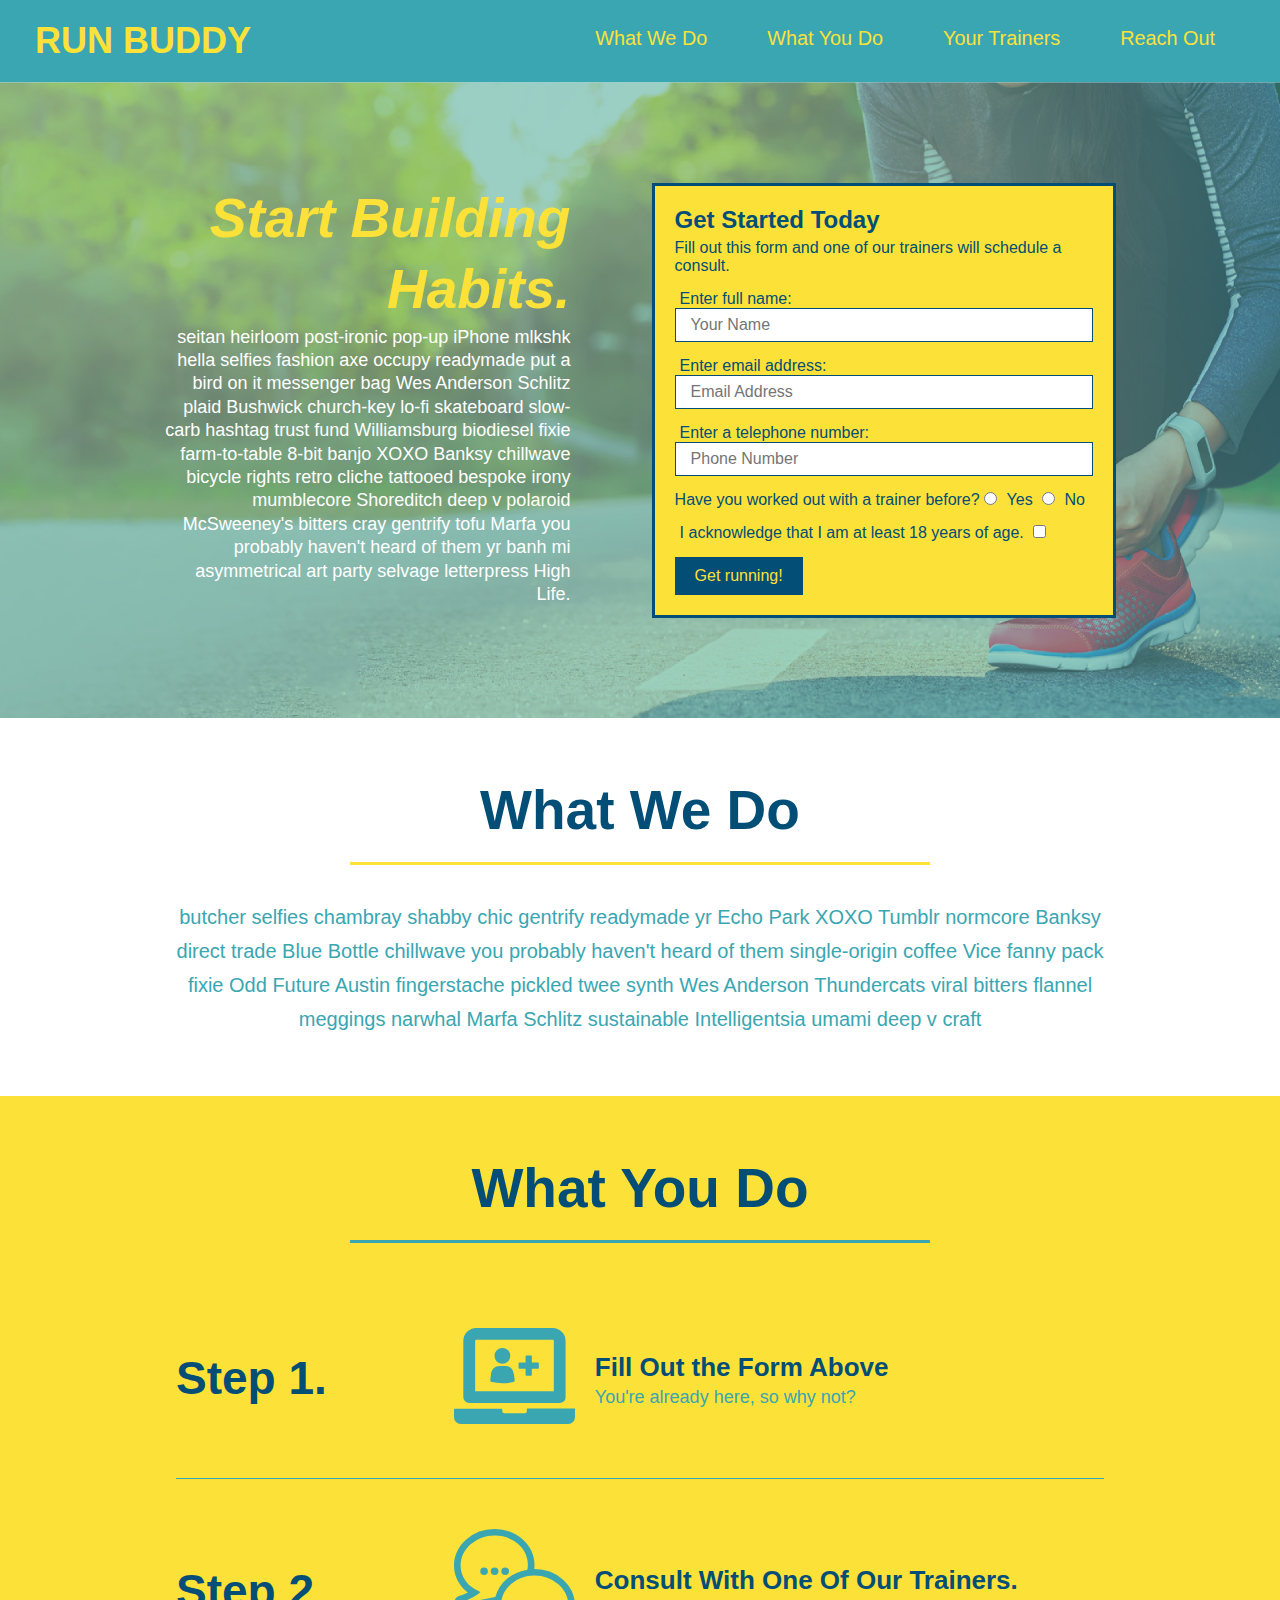
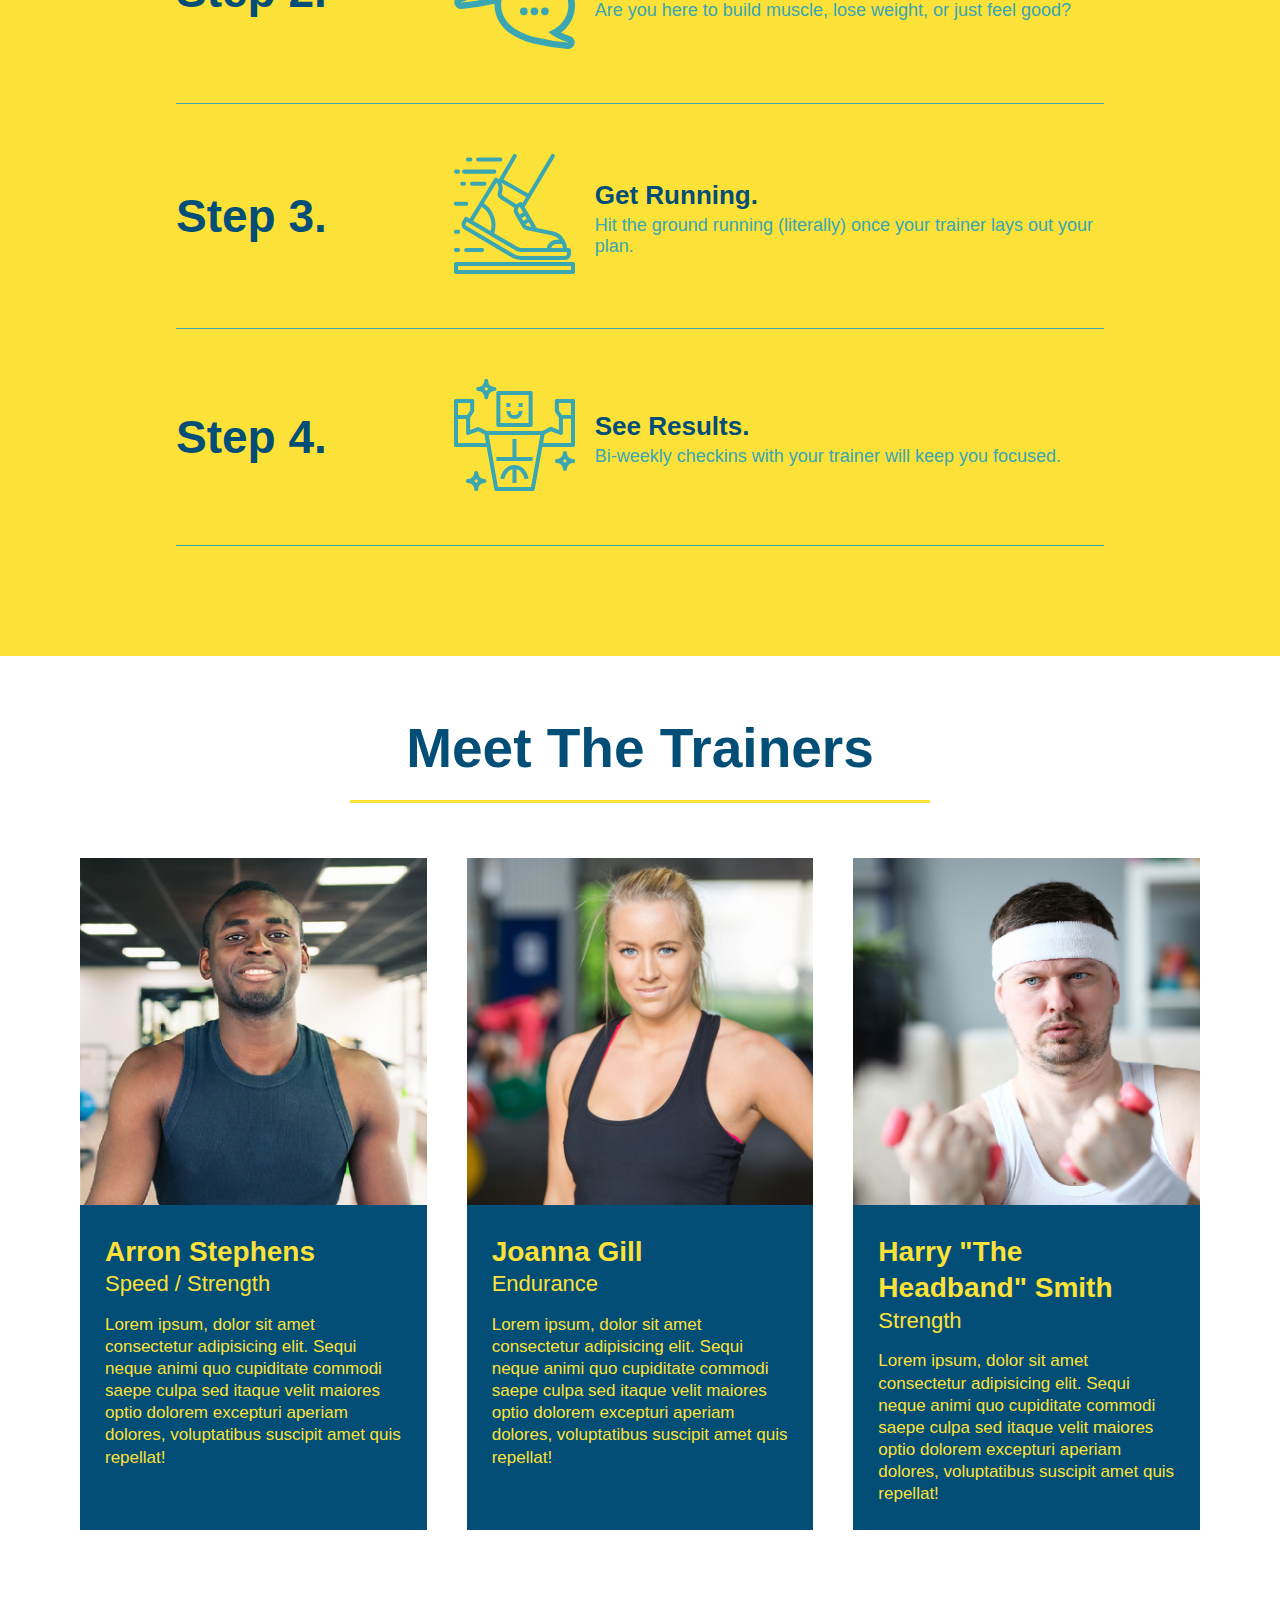
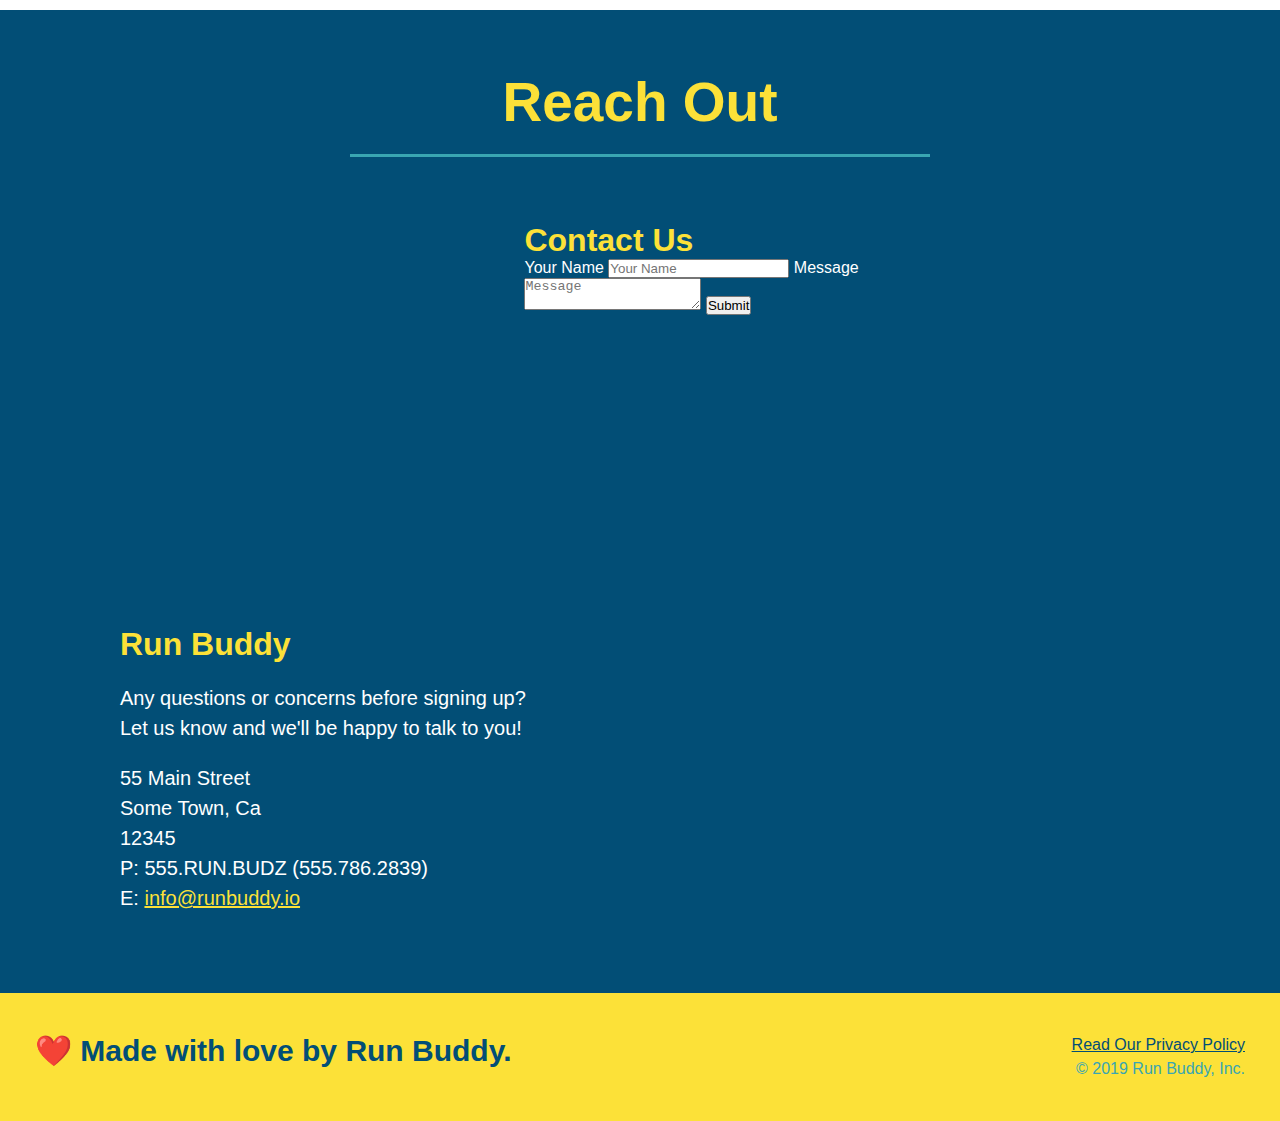
==== commit 2c16474c: "add flexbox to the trainers" ====
--- a/index.html
+++ b/index.html
@@ -77,83 +77,128 @@
 
     <!-- "what we do" start - <section> -->
     <section id="what-we-do" class="intro">
+      <!-- Wrap every h2 with a class of "section-title in this div! -->
+      <div class="flex-row">
       <h2 class="section-title primary-border">
         What We Do
       </h2>
+    </div>
+    <div class="flex-row">
       <p>
         butcher selfies chambray shabby chic gentrify readymade yr Echo Park XOXO Tumblr normcore Banksy direct trade  Blue Bottle chillwave you probably haven't heard of them single-origin coffee Vice fanny pack fixie Odd Future Austin fingerstache pickled twee synth Wes Anderson Thundercats viral bitters flannel meggings narwhal Marfa Schlitz sustainable Intelligentsia umami deep v craft
       </p>
+    </div>
     </section>
     <!-- end "what we do" -->
 
     <!-- "what you do" start -->
     <section id="what-you-do" class="steps">
+    <div class="flex-row">
       <h2 class="section-title secondary-border">
         What You Do
       </h2> 
+    </div>
       <div>
-        <img src="./assets/images/step-1.svg" alt="" />
-        <h3>Step 1: <span>Fill Out The Form Above.</span></h3>
-        <p>You're already here, so why not?</p>
-      </div>
-      <div>
+      <div class="step">
+        <h3>Step 1.</h3>
+        <div class="step-info">
+          <div class="step-img">
+            <img src="./assets/images/step-1.svg" alt="" />
+          </div>
+          <div class="step-text">
+            <h4>Fill Out the Form Above</h4>
+            <p>You're already here, so why not?</p>
+          </div>
+        </div>
+      </div>
+      
+      <div class="step">
+        <h3>Step 2.</h3>
+        <div class="step-info">
+          <div class="step-img">
         <img src="./assets/images/step-2.svg" alt="" />
-        <h3>Step 2: <span>Consult With One Of Our Trainers.</span></h3>
-        <p>Are you here to build muscle, lose weight, or just feel good?</p>
-      </div>
-      <div>
+          </div>
+          <div class="step-text">
+            <h4>Consult With One Of Our Trainers.</h4>
+            <p>Are you here to build muscle, lose weight, or just feel good?</p>
+          </div>
+        </div>
+       </div> 
+      
+       <div class="step">
+         <h3>Step 3.</h3>
+         <div class="step-info">
+          <div class="step-img">
         <img src="./assets/images/step-3.svg" alt="" />
-        <h3>Step 3: <span>Get Running.</span></h3>
-        <p>Hit the ground running (literally) once your trainer lays out your plan.</p>
-      </div>
-      <div>
-        <img src="./assets/images/step-4.svg" alt="" />
-        <h3>Step 4: <span>See Results.</span></h3>
-        <p>Bi-weekly checkins with your trainer will keep you focused</p>
-      </div>
+          </div>
+          <div class="step-text">
+            <h4>Get Running.</h4>
+            <p>Hit the ground running (literally) once your trainer lays out your plan.</p>
+          </div>
+        </div>
+       </div> 
+
+       <div class="step">
+        <h3>Step 4.</h3>
+        <div class="step-info">
+         <div class="step-img">
+       <img src="./assets/images/step-4.svg" alt="" />
+         </div>
+         <div class="step-text">
+           <h4>See Results.</h4>
+           <p>Bi-weekly checkins with your trainer will keep you focused.</p>
+         </div>
+       </div>
+      </div> 
     </section>
     <!-- "what you do" end -->
 
     <!-- "meet the trainers" start -->
-    <section id="your-trainers" class="trainers">
+    <section id="your-trainers">
+      <div class="flex-row">
       <h2 class="section-title primary-border">
         Meet The Trainers
       </h2>
-
+    </div>
+    <div class="trainers">
       <article class="trainer">
         <img src="./assets/images/trainer-1.jpg" alt="Arron Stephens in his workout clothes, ready to pump iron" />
-        <div class="trainer-bio text-left">
-          <h3>Arron Stephens</h3>
-          <h4>Speed / Strength</h4>
-          <p>Lorem ipsum, dolor sit amet consectetur adipisicing elit. Sequi neque animi quo cupiditate commodi saepe culpa sed itaque velit maiores optio dolorem excepturi aperiam dolores, voluptatibus suscipit amet quis repellat!</p>
+        <div class="trainer-bio">
+          <h3 class="trainer-name">Arron Stephens</h3>
+          <h4 class="trainer-role">Speed / Strength</h4>
+          <p>Lorem ipsum, dolor sit amet consectetur adipisicing elit. Sequi neque animi quo cupiditate commodi saepe culpa sed itaque velit maiores optio dolorem excepturi aperiam dolores, voluptatibus suscipit amet quis repellat!
+          </p>
         </div>
       </article>
 
        <article class="trainer">
-         <div class="trainer-bio text-right">
-           <h3>Joanna Gill</h3>
-           <h4>Endurance</h4>
+        <img src="./assets/images/trainer-2.jpg" alt="Joanna Gill cooling off after a work out" />
+         <div class="trainer-bio">
+           <h3 class="trainer-name">Joanna Gill</h3>
+           <h4 class="trainer-role">Endurance</h4>
            <p>Lorem ipsum, dolor sit amet consectetur adipisicing elit. Sequi neque animi quo cupiditate commodi saepe culpa sed itaque velit maiores optio dolorem excepturi aperiam dolores, voluptatibus suscipit amet quis repellat!</p>
           </div>
-          <img src="./assets/images/trainer-2.jpg" alt="Joanna Gill cooling off after a work out" />
         </article>
 
        <article class="trainer">
         <img src="./assets/images/trainer-3.jpg" alt="Harry Smith wearing a headband and lifting comically small pink weights" />
-        <div class="trainer-bio text-left">
-          <h3>Harry "The Headband" Smith</h3>
-          <h4>Strength</h4>
+        <div class="trainer-bio">
+          <h3 class="trainer-name">Harry "The Headband" Smith</h3>
+          <h4 class="trainer-role">Strength</h4>
           <p>Lorem ipsum, dolor sit amet consectetur adipisicing elit. Sequi neque animi quo cupiditate commodi saepe culpa sed itaque velit maiores optio dolorem excepturi aperiam dolores, voluptatibus suscipit amet quis repellat!</p>
         </div>
       </article>
+    </div>
     </section>
     <!-- "meet the trainers" end -->
 
     <!-- "reach out" start -->
     <section id="reach-out" class="contact">
+      <div class="flex-row">
       <h2 class="section-title secondary-border">
         Reach Out
       </h2>
+    </div>
 
       <div class="contact-info">
         <iframe
--- a/assets/css/style.css
+++ b/assets/css/style.css
@@ -35,31 +35,37 @@
   margin: 7px 0;
 }
 
-header nav ul li {
-  display: inline;
+header nav ul {
+  display: flex;
+  flex-wrap: wrap;
+  justify-content: space-between;
+  align-items: center;
+  list-style: none;
 }
 
 header nav ul li a {
   margin: 0 30px;
   font-weight: lighter;
-  font-size: 22px;
+  font-size: 1.55vw;
 }
 
 footer {
   background: #fce138;
   width: 100%;
   padding: 40px 35px;
+  display: flex;
+  justify-content: space-between;
+  flex-wrap: wrap;
 }
 
 footer h2 {
-  display: inline;
+  
   color: #024e76;
   font-size: 30px;
   margin: 0;
 }
 
 footer div {
-  float: right;
   line-height: 1.5;
   text-align: right;
 }
@@ -75,22 +81,36 @@
 /* Hero Style Start */
 .hero {
   background-image: url("../images/hero-bg.jpeg");
-  height: 600px;
   background-size: cover;
   background-position: center;
-  position: relative;
+  display: flex;
+  justify-content: center;
+  flex-wrap: wrap;
 }
 /* Hero Style End */
+
+.hero-cta {
+  width: 35%;
+  text-align:right;
+  margin: 3.5%;
+  color: #fff;
+  font-size: 18px;
+  line-height: 1.3;
+}
+
+.hero-cta h2 {
+  font-style: italic;
+  font-size: 55px;
+  color:#fce138
+}
 
 .hero-form {
   border: 3px solid #024e76;
   background-color: #fce138;
   padding: 20px;
-  width: 500px;
-  color: #024e76;
-  position: absolute;
-  bottom: 120px;
-  right: 140px;
+  color: #024e76;
+  width: 40%;
+  margin: 3.5%;
 }
 
 .hero-form h3 {
@@ -123,9 +143,7 @@
   font-size: 16px;
 }
 
-.intro {
-  text-align: center;
-}
+/* Hero Style End */
 
 .intro p {
   line-height: 1.7;
@@ -133,44 +151,69 @@
   width: 80%;
   font-size: 20px;
   margin: 0 auto;
+  text-align: center;
 }
 
 .steps {
-  text-align: center;
   background: #fce138;
 }
 
-.steps div {
-  margin-bottom: 80px;
-}
-
-.steps img {
-  width: 15%;
-  margin: 10px 0;
-}
-
-.steps h3 {
+.step {
+  margin: 50px auto;
+  padding-bottom: 50px;
+  width: 80%;
+  border-bottom: 1px solid #39a6b2;
+  display: flex;
+  flex-wrap: wrap;
+  align-items: center;
+  justify-content: space-between;
+}
+
+.step h3 {
+  flex: 1 30%;
   color: #024e76;
   font-size: 46px;
-  margin-top: 10px;
-}
-
-.steps p {
+}
+
+.step-info{
+  flex: 2 70%;
+  display: flex;
+  flex-wrap: wrap;
+  align-items: center;
+}
+
+.step-text p {
   color: #39a6b2;
-  font-size: 23px;
-}
-
-.steps span {
-  font-size: 38px;
+  font-size: 18px;
+}
+
+.step-text h4 {
+  font-size: 26px;
+  line-height: 1.5;
+  color:#024e76
+}
+
+.step-img{
+  flex: 1 12%;
+  margin-right: 20px;
+}
+
+.step-img img {
+  max-width: 100%;
+}
+
+.step-text{
+  flex: 12;
 }
 
 .section-title {
   font-size: 55px;
   color: #024e76;
-  margin-bottom: 35px;
-  padding: 0 100px 20px 100px;
-  display: inline-block;
   border-bottom: 3px solid;
+  padding-bottom: 20px;
+  text-align: center;
+  margin: 0 auto 35px auto;
+  width:50%;
 }
 
 .primary-border {
@@ -182,55 +225,47 @@
 }
 
 .trainers {
-  text-align: center;
+width: 100%;
+margin: 0 auto;
+display:flex;
+flex-wrap: wrap;
+justify-content: space-around;
 }
 
 .trainer {
-  width: 900px;
-  margin: 0 auto 30px auto;
+  margin: 20px;
   background: #024e76;
   color: #fce138;
-  overflow: auto;
+  flex:1
 }
 
 .trainer img {
-  width: 35%;
-  float: left;
+  width: 100%;
 }
 
 .trainer-bio {
-  padding: 35px;
-  float: left;
-  width: 65%;
+  padding: 25px;
+  line-height: 1.3;
 }
 
 .trainer-bio h3 {
-  font-size: 32px;
-  margin-bottom: 8px;
+  font-size: 28px;
 }
 
 .trainer-bio h4 {
   font-weight: lighter;
-  font-size: 26px;
-  margin-bottom: 25px;
+  font-size: 22px;
+  margin-bottom: 15px;
 }
 
 .trainer-bio p {
   font-size: 17px;
-  line-height: 1.3;
-}
-
-.text-left {
-  text-align: left;
-}
-
-.text-right {
-  text-align: right;
-}
+}
+
+
 
 /* REACH OUT STYLES START */
 .contact {
-  text-align: center;
   background: #024e76;
 }
 
@@ -270,3 +305,17 @@
 }
 
 /* REACH OUT STYLES END */
+
+/* UTILITIES */
+
+.text-left {
+  text-align: left;
+}
+
+.text-right {
+  text-align: right;
+}
+
+.flex-row {
+  display:flex;
+}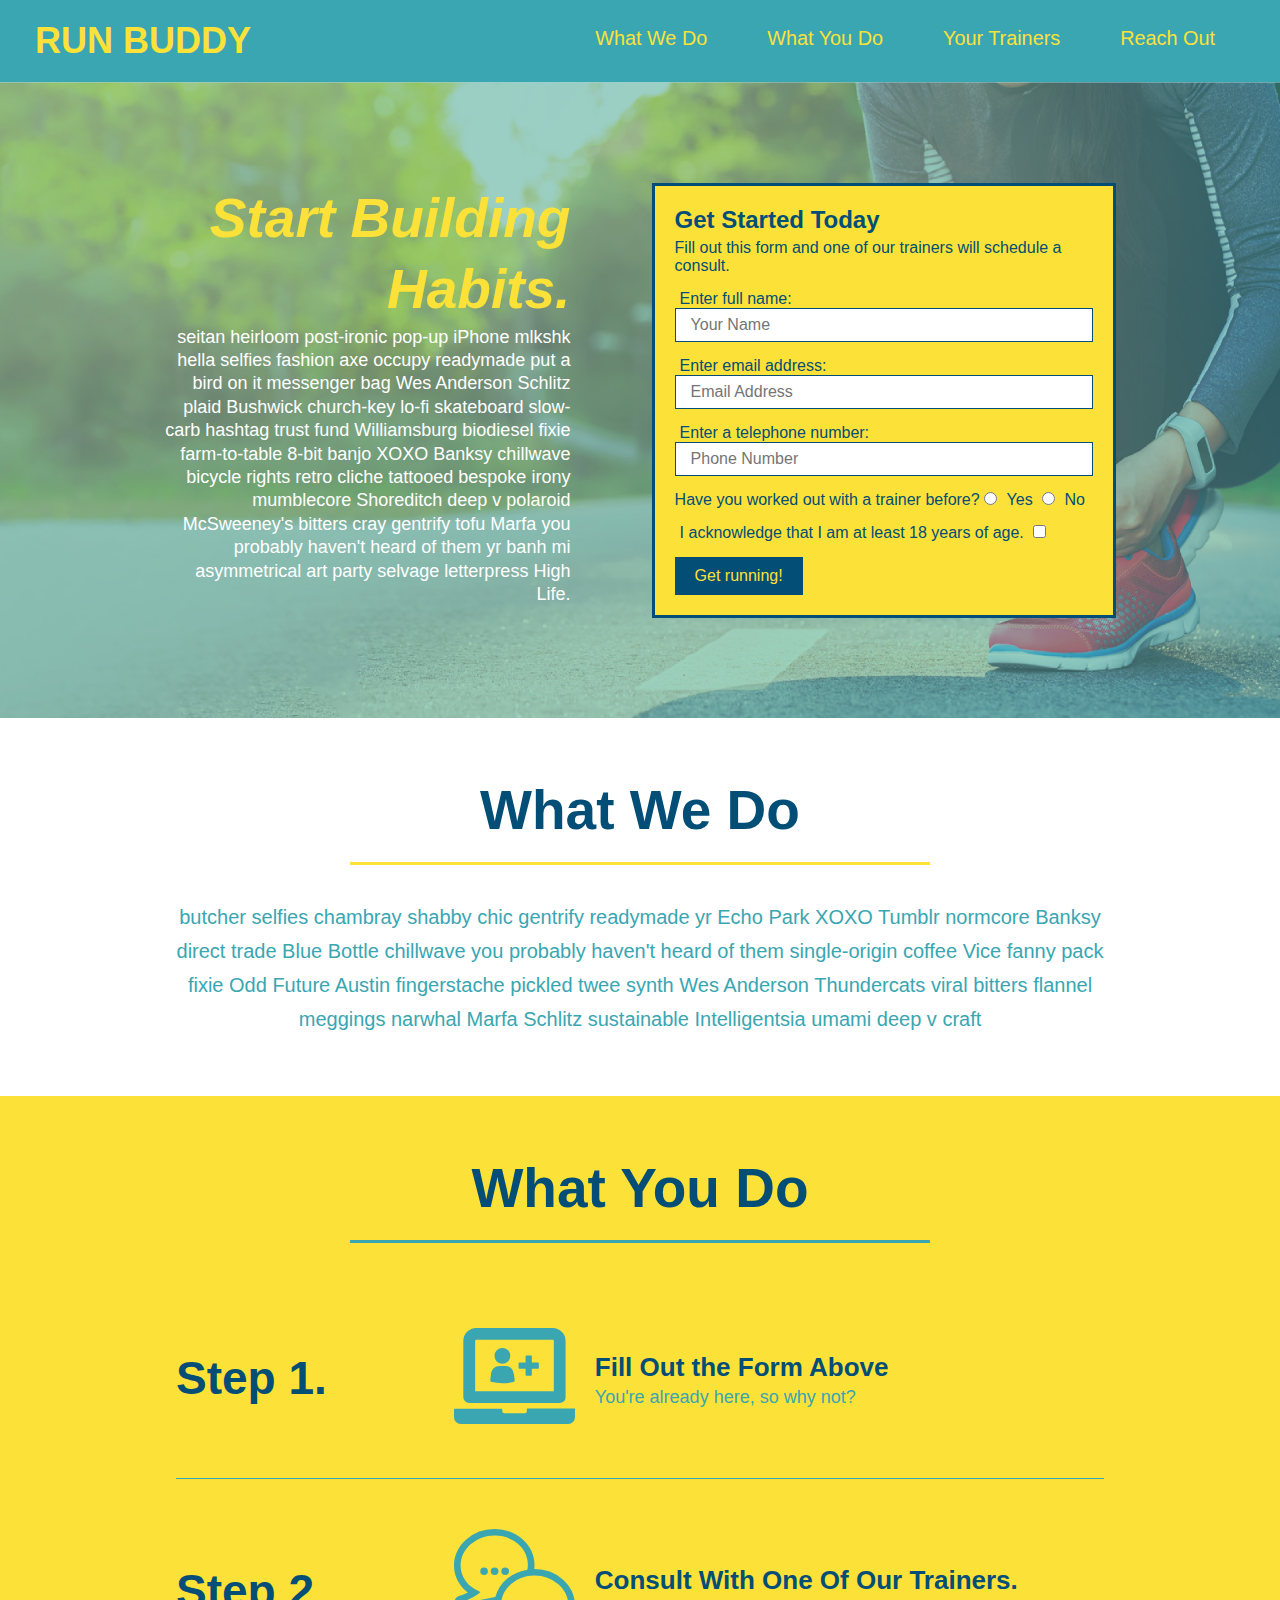
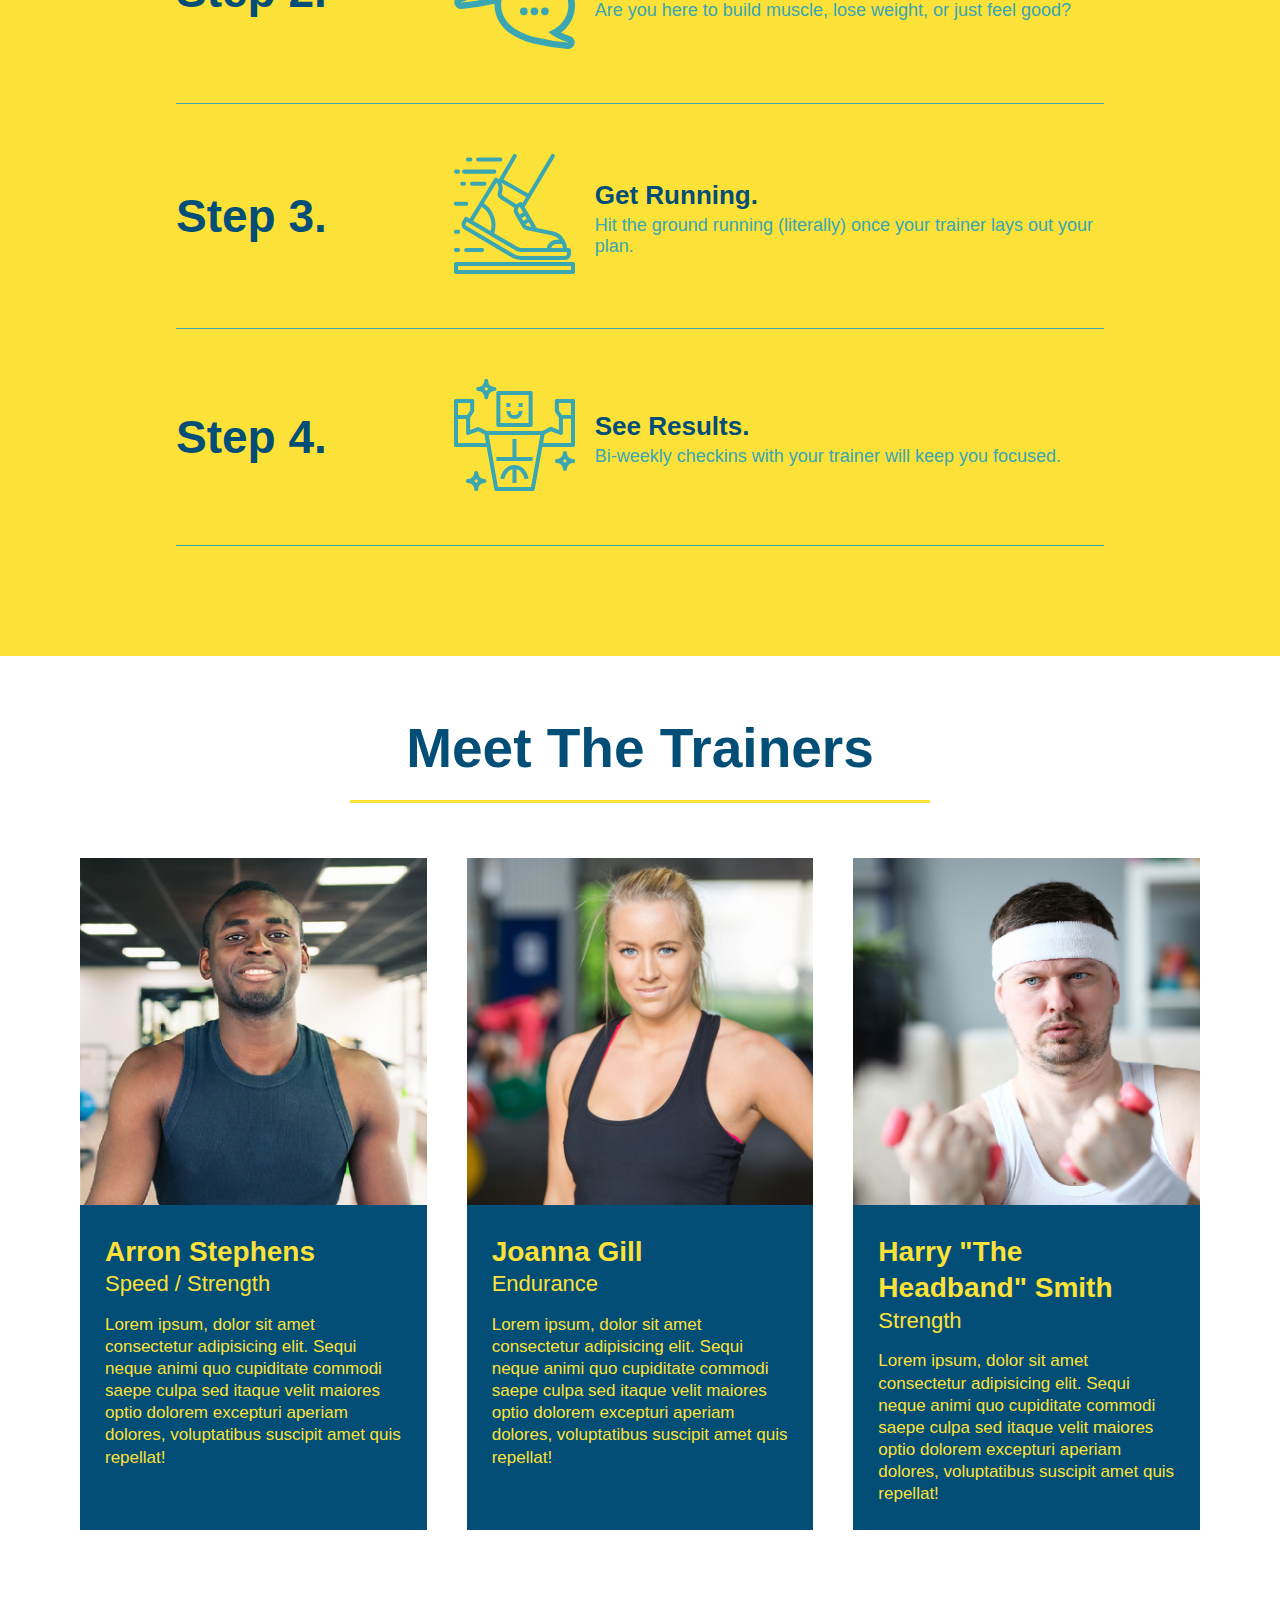
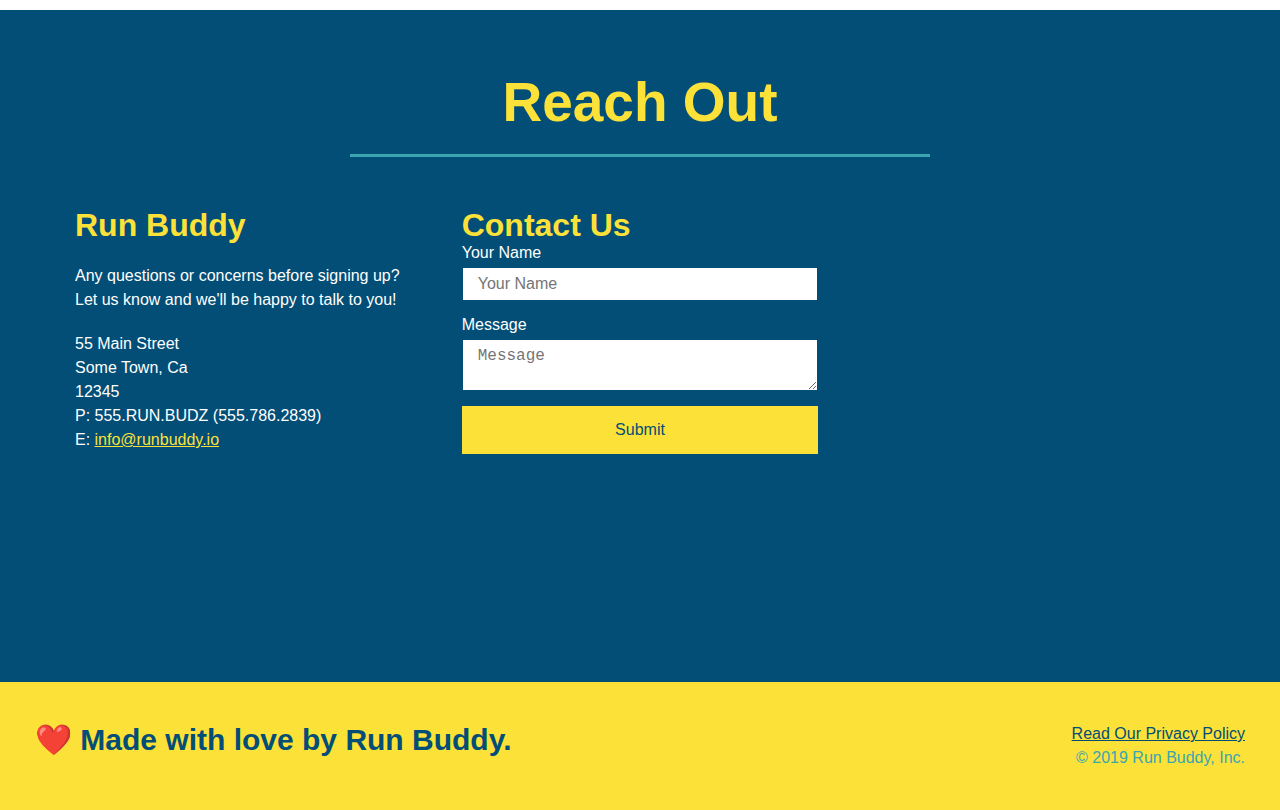
==== commit a7802601: "added flex format to reach out section and meet the trainers" ====
--- a/index.html
+++ b/index.html
@@ -200,43 +200,44 @@
       </h2>
     </div>
 
-      <div class="contact-info">
+    <div class="contact-info">
+    <div>
+      <h3>Run Buddy</h3>
+      <p>
+        Any questions or concerns before signing up? 
+        <br/>
+        Let us know and we'll be happy to talk to you!
+      </p>
+
+      <address>
+        55 Main Street <br/>
+        Some Town, Ca <br/>
+        12345<br/>
+        P: 555.RUN.BUDZ (555.786.2839)<br/>
+        E: <a href="mailto:info@runbuddy.io">info@runbuddy.io</a>
+      </address>
+      
+    </div>
+
+    <div class="contact-form">
+      <h3>Contact Us</h3>
+      <form>
+        <label for="contact-name">Your Name</label>
+        <input type="text" id="contact-name" placeholder="Your Name" />
+    
+        <label for="contact-message">Message</label>
+        <textarea id="contact-message" placeholder="Message"></textarea>
+    
+        <button type="submit">Submit</button>
+      </form>
+    </div>
+
         <iframe
           src="https://www.google.com/maps/embed?pb=!1m14!1m12!1m3!1d12182.30520634488!2d-74.0652613!3d40.2407219!2m3!1f0!2f0!3f0!3m2!1i1024!2i768!4f13.1!5e0!3m2!1sen!2sus!4v1561060983193!5m2!1sen!2sus"
           frameborder="0" style="border:0" allowfullscreen>
         </iframe>
-
-        <div class="contact-form">
-          <h3>Contact Us</h3>
-          <form>
-            <label for="contact-name">Your Name</label>
-            <input type="text" id="contact-name" placeholder="Your Name" />
-        
-            <label for="contact-message">Message</label>
-            <textarea id="contact-message" placeholder="Message"></textarea>
-        
-            <button type="submit">Submit</button>
-          </form>
-        </div>
-
-        <div>
-          <h3>Run Buddy</h3>
-          <p>
-            Any questions or concerns before signing up? 
-            <br/>
-            Let us know and we'll be happy to talk to you!
-          </p>
-
-          <address>
-            55 Main Street <br/>
-            Some Town, Ca <br/>
-            12345<br/>
-            P: 555.RUN.BUDZ (555.786.2839)<br/>
-            E: <a href="mailto:info@runbuddy.io">info@runbuddy.io</a>
-          </address>
-          
-        </div>
-      </div>
+      
+    </div>
     </section>
     <!-- "reach out" end -->
 
--- a/assets/css/style.css
+++ b/assets/css/style.css
@@ -274,16 +274,10 @@
 }
 
 .contact-info iframe {
-  width: 400px;
   height: 400px;
 }
 
 .contact-info div {
-  width: 410px;
-  display: inline-block;
-  vertical-align: top;
-  text-align: left;
-  margin: 30px 0 0 60px;
   color: white;
 }
 
@@ -296,12 +290,45 @@
 .contact-info address {
   margin: 20px 0;
   line-height: 1.5;
-  font-size: 20px;
+  font-size: 16px;
   font-style: normal;
 }
 
+.contact-form input, .contact-form textarea{
+  border: 1px solid #024e76;
+  display: block;
+  padding: 7px 15px;
+  font-size: 16px;
+  color: #024e76;
+  width: 100%;
+  margin-bottom: 15px;
+  margin-top: 5px;
+}
+
+.contact-form button{
+  width: 100%;
+  border:none;
+  background: #fce138;
+  color:#024e76;
+  text-align: center;
+  padding: 15px 0;
+  font-size: 16px;
+}
+
+
 .contact-info a {
   color: #fce138;
+}
+
+.contact-info{
+  display: flex;
+  justify-content: space-between;
+  flex-wrap: wrap;
+}
+
+.contact-info > * {
+  flex: 1;
+  margin: 15px;
 }
 
 /* REACH OUT STYLES END */
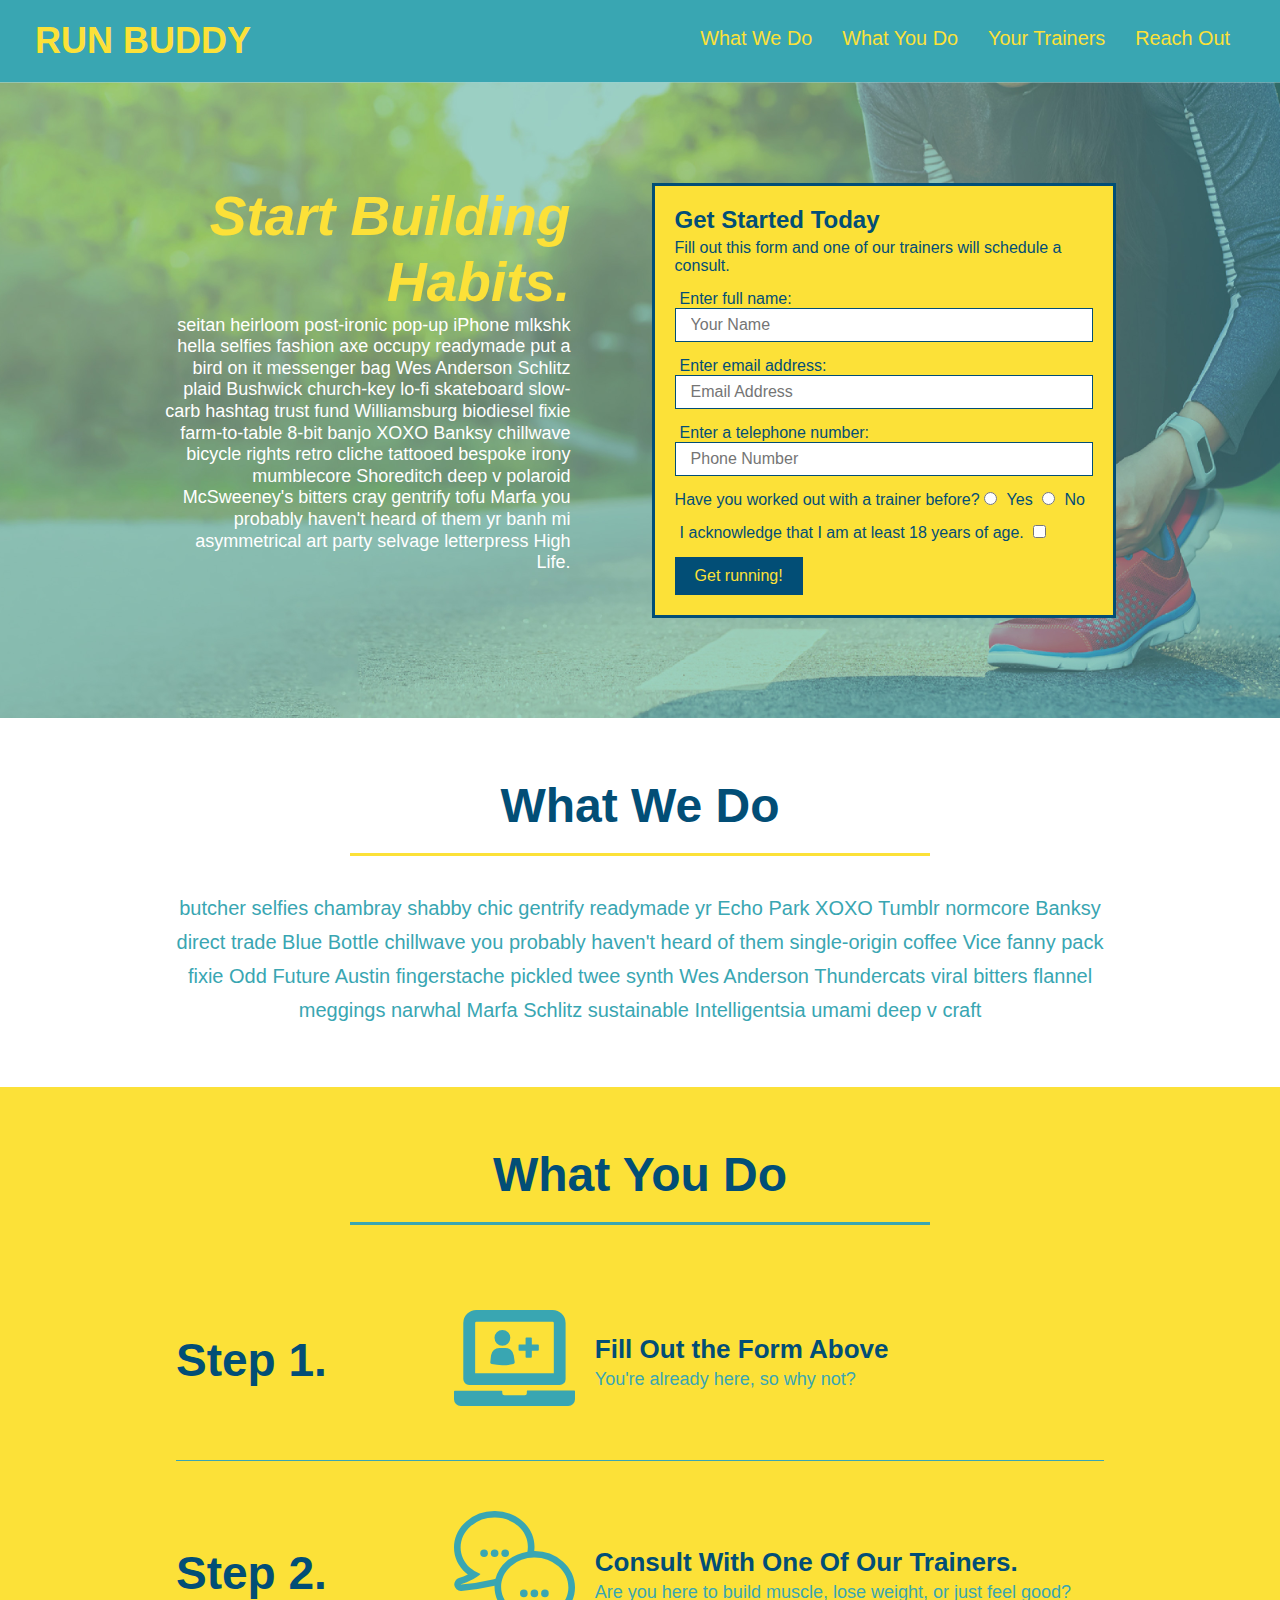
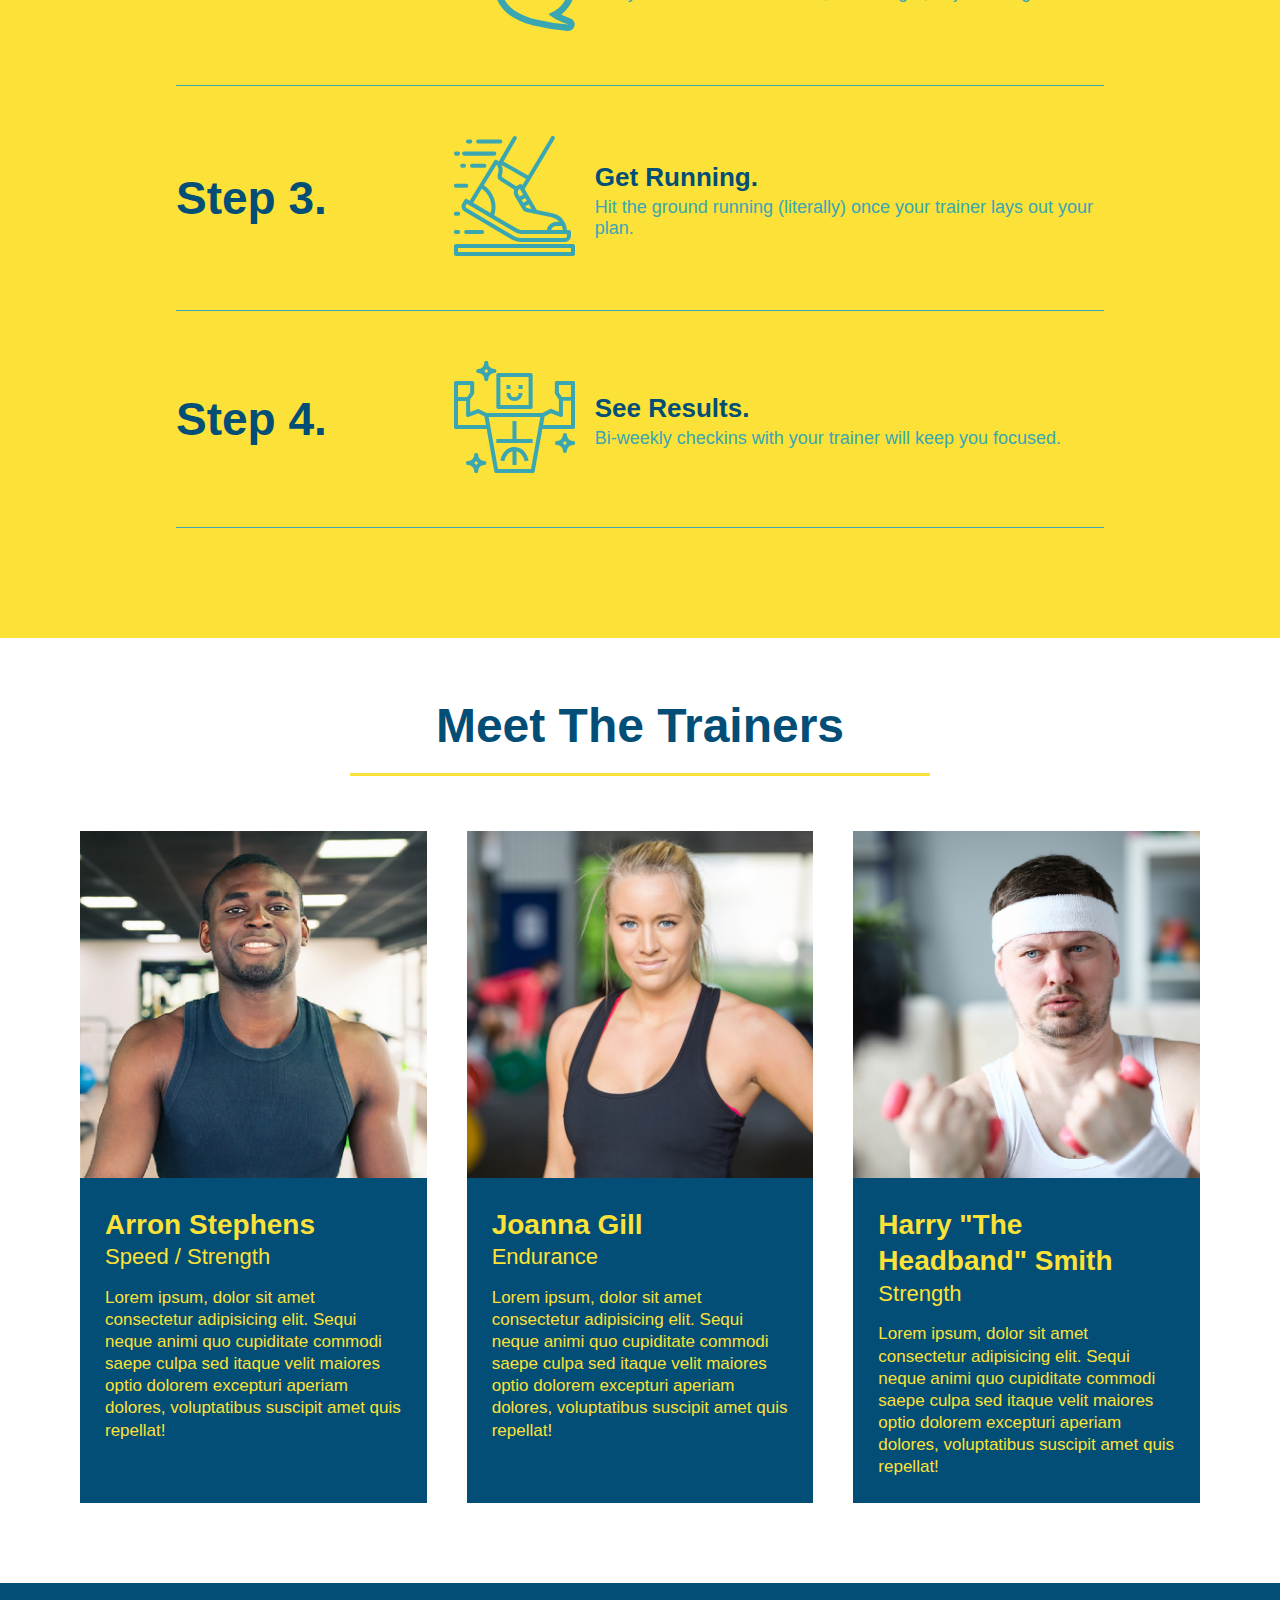
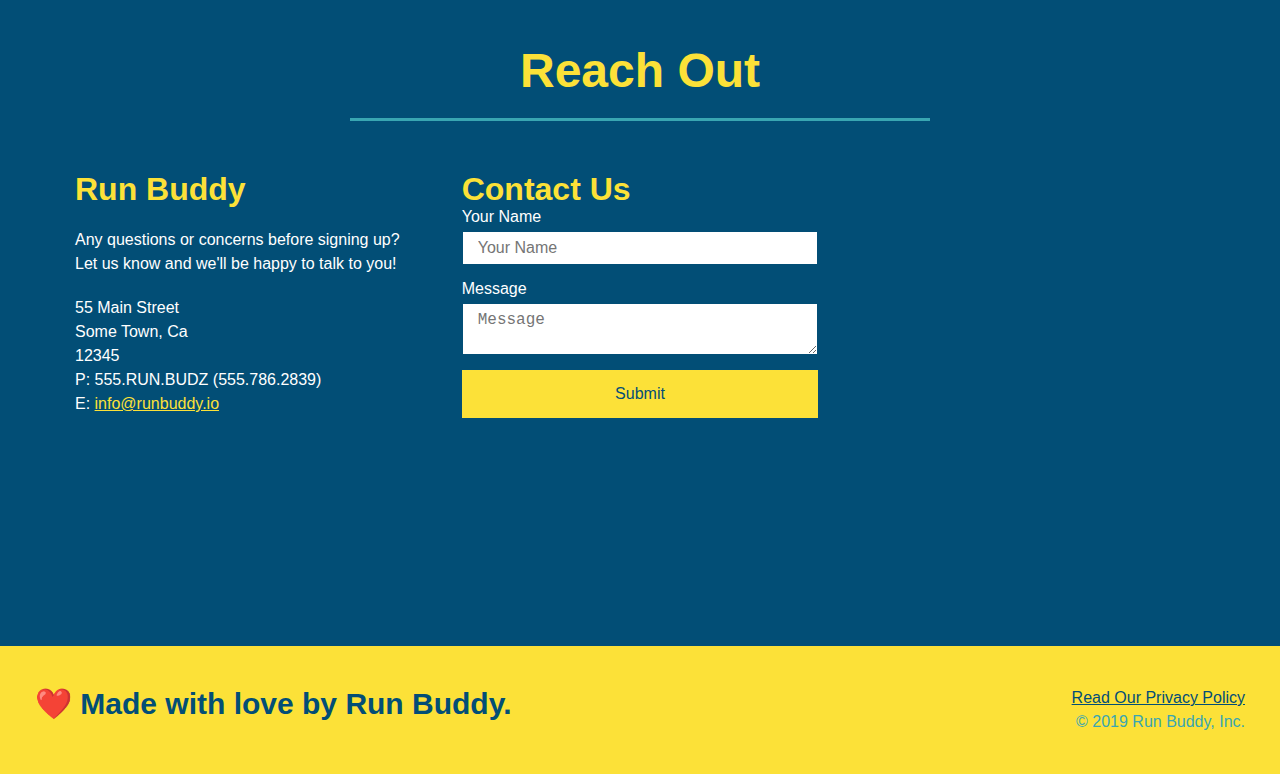
==== commit f7553bdd: "added media query" ====
--- a/index.html
+++ b/index.html
@@ -1,7 +1,7 @@
 <!DOCTYPE html>
 <html lang="en">
   <head>
-    <meta charset="UTF-8" />
+    <meta charset="UTF-8" name="viewport" content="width=device-width, initial-scale=1.0" />
     <link rel="stylesheet" href="./assets/css/style.css">
     <title>Run Buddy</title>
   </head>
--- a/assets/css/style.css
+++ b/assets/css/style.css
@@ -44,7 +44,7 @@
 }
 
 header nav ul li a {
-  margin: 0 30px;
+  padding: 10px 15px;
   font-weight: lighter;
   font-size: 1.55vw;
 }
@@ -86,6 +86,7 @@
   display: flex;
   justify-content: center;
   flex-wrap: wrap;
+  align-items: flex-start;
 }
 /* Hero Style End */
 
@@ -95,7 +96,7 @@
   margin: 3.5%;
   color: #fff;
   font-size: 18px;
-  line-height: 1.3;
+  line-height: 1.2;
 }
 
 .hero-cta h2 {
@@ -207,7 +208,7 @@
 }
 
 .section-title {
-  font-size: 55px;
+  font-size: 48px;
   color: #024e76;
   border-bottom: 3px solid;
   padding-bottom: 20px;
@@ -345,4 +346,8 @@
 
 .flex-row {
   display:flex;
+}
+
+/* MEDIA QUERY FOR SMALLER DESKTOP SCREENS AND SMALLER */
+@media screen and (max-width: 980px){
 }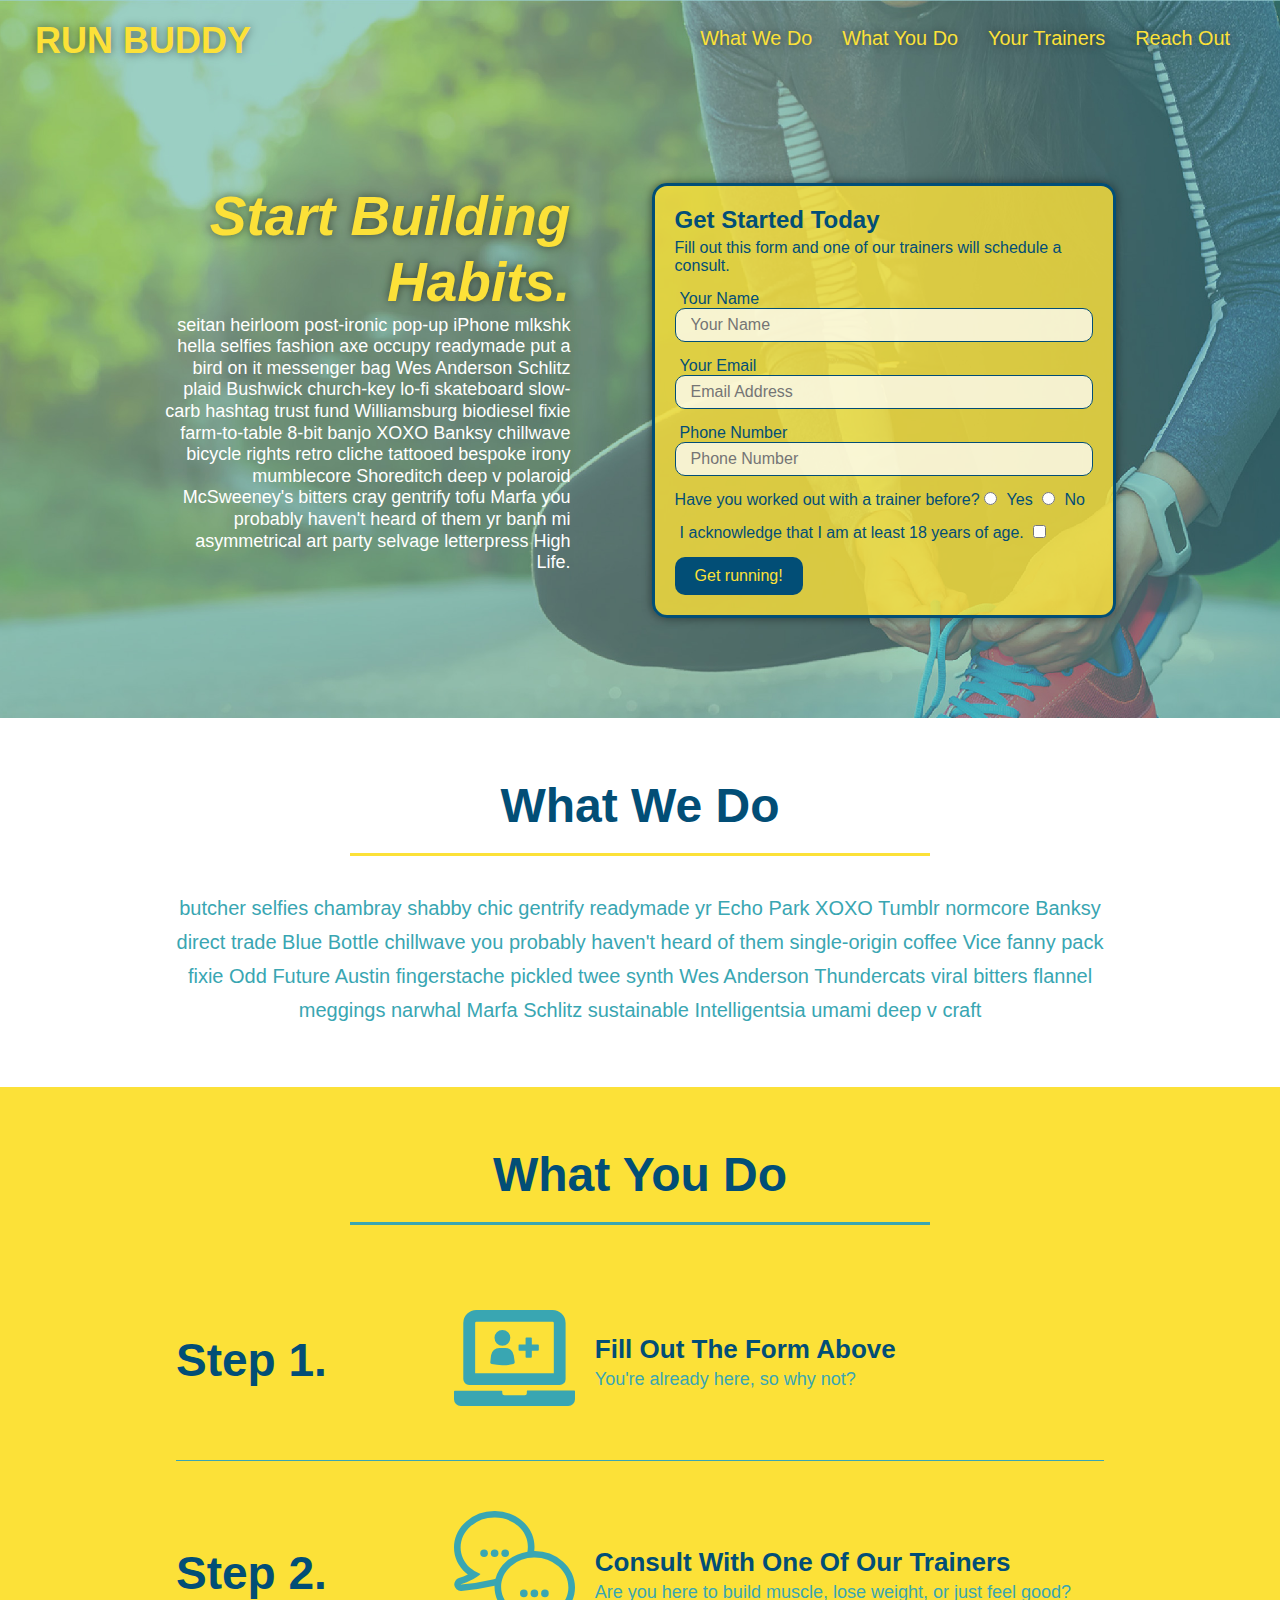
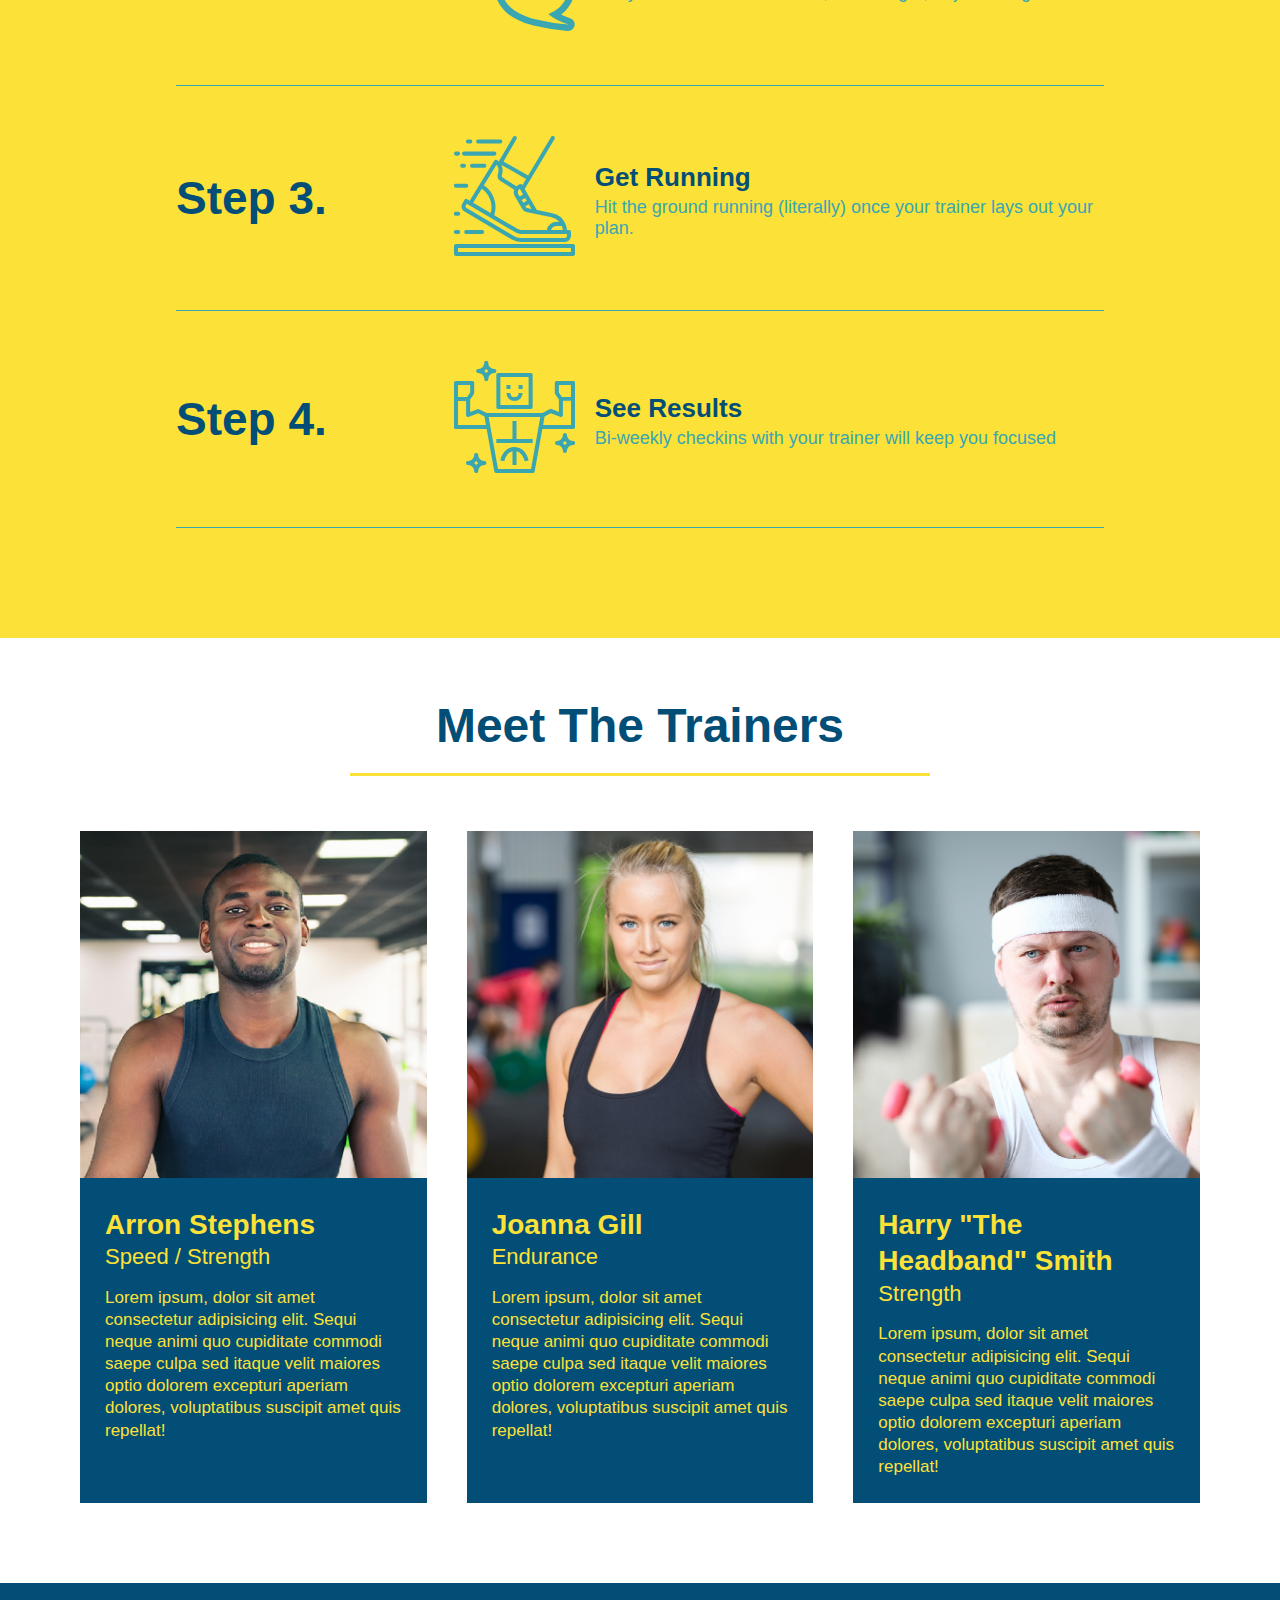
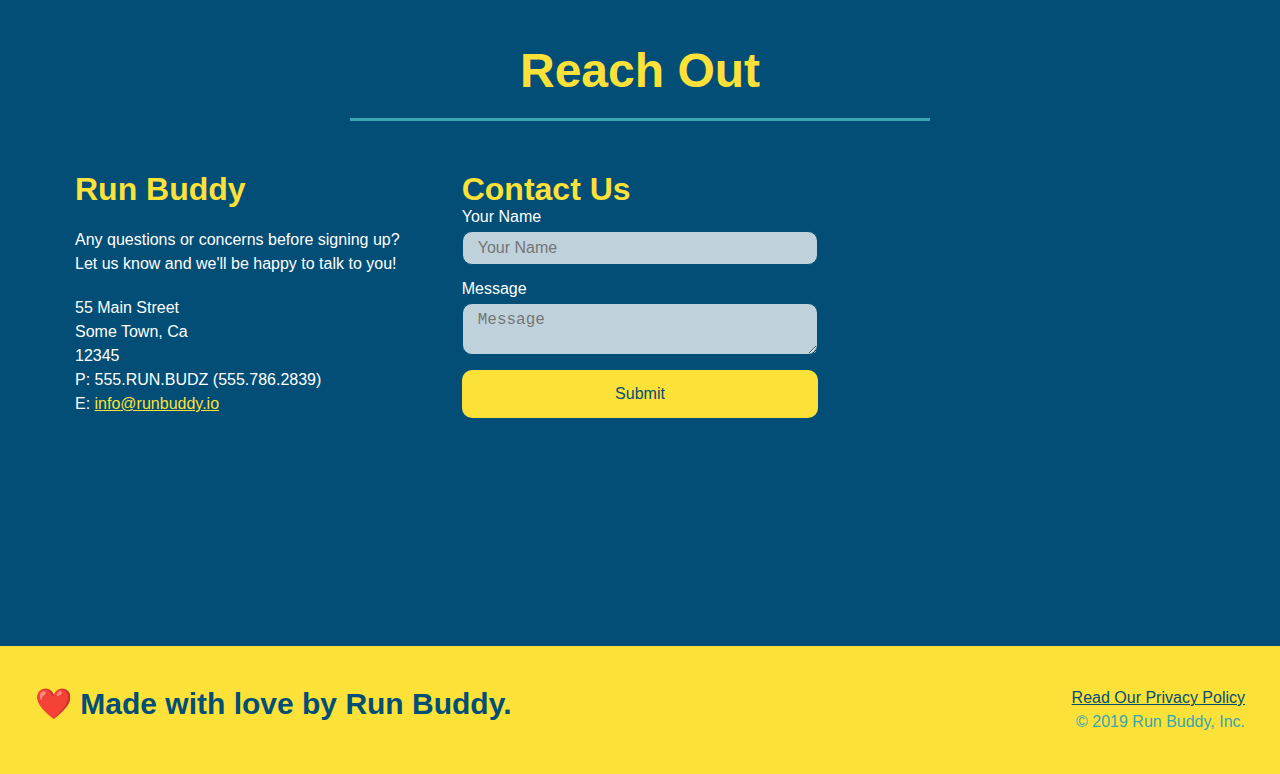
==== commit 61fb6604: "added aesthetics to features" ====
--- a/index.html
+++ b/index.html
@@ -1,7 +1,8 @@
 <!DOCTYPE html>
 <html lang="en">
   <head>
-    <meta charset="UTF-8" name="viewport" content="width=device-width, initial-scale=1.0" />
+    <meta charset="UTF-8" />
+    <meta name="viewport" content="width=device-width, initial-scale=1.0" />
     <link rel="stylesheet" href="./assets/css/style.css">
     <title>Run Buddy</title>
   </head>
@@ -25,7 +26,6 @@
           <li>
             <a href="#reach-out">Reach Out</a>
           </li>
-          
         </ul>
       </nav>
     </header>
@@ -48,11 +48,11 @@
         <h3>Get Started Today</h3>
         <p>Fill out this form and one of our trainers will schedule a consult.</p>
         <form>
-          <label for="name">Enter full name:</label>
+          <label for="name">Your Name</label>
           <input type="text" placeholder="Your Name" id="name" name="name" class="form-input" />
-          <label for="email">Enter email address:</label>
+          <label for="email">Your Email</label>
           <input type="email" placeholder="Email Address" id="email" name="email" class="form-input" />
-          <label for="phone">Enter a telephone number:</label>
+          <label for="phone">Phone Number</label>
           <input type="tel" placeholder="Phone Number" name="phone" id="phone" class="form-input" />
           <p>
             Have you worked out with a trainer before? 
@@ -77,28 +77,26 @@
 
     <!-- "what we do" start - <section> -->
     <section id="what-we-do" class="intro">
-      <!-- Wrap every h2 with a class of "section-title in this div! -->
-      <div class="flex-row">
-      <h2 class="section-title primary-border">
-        What We Do
-      </h2>
-    </div>
-    <div class="flex-row">
-      <p>
-        butcher selfies chambray shabby chic gentrify readymade yr Echo Park XOXO Tumblr normcore Banksy direct trade  Blue Bottle chillwave you probably haven't heard of them single-origin coffee Vice fanny pack fixie Odd Future Austin fingerstache pickled twee synth Wes Anderson Thundercats viral bitters flannel meggings narwhal Marfa Schlitz sustainable Intelligentsia umami deep v craft
-      </p>
-    </div>
+      <div class="flex-row">
+        <h2 class="section-title primary-border">
+          What We Do
+        </h2>
+      </div>
+      <div class="flex-row">
+        <p>
+          butcher selfies chambray shabby chic gentrify readymade yr Echo Park XOXO Tumblr normcore Banksy direct trade  Blue Bottle chillwave you probably haven't heard of them single-origin coffee Vice fanny pack fixie Odd Future Austin fingerstache pickled twee synth Wes Anderson Thundercats viral bitters flannel meggings narwhal Marfa Schlitz sustainable Intelligentsia umami deep v craft
+        </p>
+      </div>
     </section>
     <!-- end "what we do" -->
 
     <!-- "what you do" start -->
     <section id="what-you-do" class="steps">
-    <div class="flex-row">
-      <h2 class="section-title secondary-border">
-        What You Do
-      </h2> 
-    </div>
-      <div>
+      <div class="flex-row">
+        <h2 class="section-title secondary-border">
+          What You Do
+        </h2> 
+      </div>
       <div class="step">
         <h3>Step 1.</h3>
         <div class="step-info">
@@ -106,138 +104,134 @@
             <img src="./assets/images/step-1.svg" alt="" />
           </div>
           <div class="step-text">
-            <h4>Fill Out the Form Above</h4>
+            <h4>Fill Out The Form Above</h4>
             <p>You're already here, so why not?</p>
           </div>
         </div>
       </div>
-      
       <div class="step">
         <h3>Step 2.</h3>
         <div class="step-info">
           <div class="step-img">
-        <img src="./assets/images/step-2.svg" alt="" />
-          </div>
-          <div class="step-text">
-            <h4>Consult With One Of Our Trainers.</h4>
+            <img src="./assets/images/step-2.svg" alt="" />
+          </div>
+          <div class="step-text">
+            <h4>Consult With One Of Our Trainers</h4>
             <p>Are you here to build muscle, lose weight, or just feel good?</p>
           </div>
         </div>
-       </div> 
-      
-       <div class="step">
-         <h3>Step 3.</h3>
-         <div class="step-info">
-          <div class="step-img">
-        <img src="./assets/images/step-3.svg" alt="" />
-          </div>
-          <div class="step-text">
-            <h4>Get Running.</h4>
+      </div>
+      <div class="step">
+        <h3>Step 3.</h3>
+        <div class="step-info">
+          <div class="step-img">
+            <img src="./assets/images/step-3.svg" alt="" />
+          </div>
+          <div class="step-text">
+            <h4>Get Running</h4>
             <p>Hit the ground running (literally) once your trainer lays out your plan.</p>
           </div>
         </div>
-       </div> 
-
-       <div class="step">
+      </div>
+      <div class="step">
         <h3>Step 4.</h3>
         <div class="step-info">
-         <div class="step-img">
-       <img src="./assets/images/step-4.svg" alt="" />
-         </div>
-         <div class="step-text">
-           <h4>See Results.</h4>
-           <p>Bi-weekly checkins with your trainer will keep you focused.</p>
-         </div>
-       </div>
-      </div> 
+          <div class="step-img">
+            <img src="./assets/images/step-4.svg" alt="" />
+          </div>
+          <div class="step-text">
+            <h4>See Results</h4>
+            <p>Bi-weekly checkins with your trainer will keep you focused</p>
+          </div>
+        </div>
+      </div>
     </section>
     <!-- "what you do" end -->
 
     <!-- "meet the trainers" start -->
     <section id="your-trainers">
       <div class="flex-row">
-      <h2 class="section-title primary-border">
-        Meet The Trainers
-      </h2>
-    </div>
-    <div class="trainers">
-      <article class="trainer">
-        <img src="./assets/images/trainer-1.jpg" alt="Arron Stephens in his workout clothes, ready to pump iron" />
-        <div class="trainer-bio">
-          <h3 class="trainer-name">Arron Stephens</h3>
-          <h4 class="trainer-role">Speed / Strength</h4>
-          <p>Lorem ipsum, dolor sit amet consectetur adipisicing elit. Sequi neque animi quo cupiditate commodi saepe culpa sed itaque velit maiores optio dolorem excepturi aperiam dolores, voluptatibus suscipit amet quis repellat!
-          </p>
-        </div>
-      </article>
-
-       <article class="trainer">
-        <img src="./assets/images/trainer-2.jpg" alt="Joanna Gill cooling off after a work out" />
-         <div class="trainer-bio">
-           <h3 class="trainer-name">Joanna Gill</h3>
-           <h4 class="trainer-role">Endurance</h4>
-           <p>Lorem ipsum, dolor sit amet consectetur adipisicing elit. Sequi neque animi quo cupiditate commodi saepe culpa sed itaque velit maiores optio dolorem excepturi aperiam dolores, voluptatibus suscipit amet quis repellat!</p>
+        <h2 class="section-title primary-border">
+          Meet The Trainers
+        </h2>
+      </div>
+
+      <div class="trainers">
+        <article class="trainer">
+          <img src="./assets/images/trainer-1.jpg" alt="Arron Stephens in his workout clothes, ready to pump iron" />
+          <div class="trainer-bio">
+            <h3 class="trainer-name">Arron Stephens</h3>
+            <h4 class="trainer-role">Speed / Strength</h4>
+            <p>Lorem ipsum, dolor sit amet consectetur adipisicing elit. Sequi neque animi quo cupiditate commodi saepe culpa sed itaque velit maiores optio dolorem excepturi aperiam dolores, voluptatibus suscipit amet quis repellat!</p>
           </div>
         </article>
 
-       <article class="trainer">
-        <img src="./assets/images/trainer-3.jpg" alt="Harry Smith wearing a headband and lifting comically small pink weights" />
-        <div class="trainer-bio">
-          <h3 class="trainer-name">Harry "The Headband" Smith</h3>
-          <h4 class="trainer-role">Strength</h4>
-          <p>Lorem ipsum, dolor sit amet consectetur adipisicing elit. Sequi neque animi quo cupiditate commodi saepe culpa sed itaque velit maiores optio dolorem excepturi aperiam dolores, voluptatibus suscipit amet quis repellat!</p>
-        </div>
-      </article>
-    </div>
+        <article class="trainer">
+          <img src="./assets/images/trainer-2.jpg" alt="Joanna Gill cooling off after a work out" />
+          <div class="trainer-bio">
+            <h3 class="trainer-name">Joanna Gill</h3>
+            <h4 class="trainer-role">Endurance</h4>
+            <p>Lorem ipsum, dolor sit amet consectetur adipisicing elit. Sequi neque animi quo cupiditate commodi saepe culpa sed itaque velit maiores optio dolorem excepturi aperiam dolores, voluptatibus suscipit amet quis repellat!</p>
+            </div>
+          </article>
+
+        <article class="trainer">
+          <img src="./assets/images/trainer-3.jpg" alt="Harry Smith wearing a headband and lifting comically small pink weights" />
+          <div class="trainer-bio">
+            <h3 class="trainer-name">Harry "The Headband" Smith</h3>
+            <h4 class="trainer-role">Strength</h4>
+            <p>Lorem ipsum, dolor sit amet consectetur adipisicing elit. Sequi neque animi quo cupiditate commodi saepe culpa sed itaque velit maiores optio dolorem excepturi aperiam dolores, voluptatibus suscipit amet quis repellat!</p>
+          </div>
+        </article>
+      </div>
     </section>
     <!-- "meet the trainers" end -->
 
     <!-- "reach out" start -->
     <section id="reach-out" class="contact">
       <div class="flex-row">
-      <h2 class="section-title secondary-border">
-        Reach Out
-      </h2>
-    </div>
-
-    <div class="contact-info">
-    <div>
-      <h3>Run Buddy</h3>
-      <p>
-        Any questions or concerns before signing up? 
-        <br/>
-        Let us know and we'll be happy to talk to you!
-      </p>
-
-      <address>
-        55 Main Street <br/>
-        Some Town, Ca <br/>
-        12345<br/>
-        P: 555.RUN.BUDZ (555.786.2839)<br/>
-        E: <a href="mailto:info@runbuddy.io">info@runbuddy.io</a>
-      </address>
-      
-    </div>
-
-    <div class="contact-form">
-      <h3>Contact Us</h3>
-      <form>
-        <label for="contact-name">Your Name</label>
-        <input type="text" id="contact-name" placeholder="Your Name" />
-    
-        <label for="contact-message">Message</label>
-        <textarea id="contact-message" placeholder="Message"></textarea>
-    
-        <button type="submit">Submit</button>
-      </form>
-    </div>
-
+        <h2 class="section-title secondary-border">
+          Reach Out
+        </h2>
+      </div>
+
+      <div class="contact-info">
+        <div>
+          <h3>Run Buddy</h3>
+          <p>
+            Any questions or concerns before signing up? 
+            <br/>
+            Let us know and we'll be happy to talk to you!
+          </p>
+
+          <address>
+            55 Main Street <br/>
+            Some Town, Ca <br/>
+            12345<br/>
+            P: 555.RUN.BUDZ (555.786.2839)<br/>
+            E: <a href="mailto:info@runbuddy.io">info@runbuddy.io</a>
+          </address>
+          
+        </div>
+
+        <div class="contact-form">
+          <h3>Contact Us</h3>
+          <form>
+            <label for="contact-name">Your Name</label>
+            <input type="text" id="contact-name" placeholder="Your Name" />
+        
+            <label for="contact-message">Message</label>
+            <textarea id="contact-message" placeholder="Message"></textarea>
+        
+            <button type="submit">Submit</button>
+          </form>
+        </div>
+        
         <iframe
           src="https://www.google.com/maps/embed?pb=!1m14!1m12!1m3!1d12182.30520634488!2d-74.0652613!3d40.2407219!2m3!1f0!2f0!3f0!3m2!1i1024!2i768!4f13.1!5e0!3m2!1sen!2sus!4v1561060983193!5m2!1sen!2sus"
           frameborder="0" style="border:0" allowfullscreen>
         </iframe>
-      
-    </div>
+      </div>
     </section>
     <!-- "reach out" end -->
 
--- a/assets/css/style.css
+++ b/assets/css/style.css
@@ -1,31 +1,40 @@
 * {
+  box-sizing: border-box;
   margin: 0;
   padding: 0;
-  box-sizing: border-box;
 }
 
 body {
-  /* more on this crazy alphanumerical value in a minute! */
   color: #39a6b2;
   font-family: Helvetica, Arial, sans-serif;
 }
 
-/* apply styles to <header> */
+
+/* HEADER / NAV BAR STYLES START */
+
 header {
   padding: 20px 35px;
   background-color: #39a6b2;
-  display:flex;
+  display: flex;
   justify-content: space-between;
   flex-wrap: wrap;
+  position: -webkit-sticky;
+  position: sticky;
+  top: 0;
+  background-image: url("../images/hero-bg.jpeg");
+  background-size: cover;
+  background-position: 80%;
+  background-attachment: fixed;
 }
 
 header h1 {
   font-weight: bold;
+  margin: 0;
   font-size: 36px;
   color: #fce138;
-  margin: 0;
-  
-}
+  text-shadow: 0 0 10px rgba(0, 0, 0, 0.5);
+}
+
 header a {
   text-decoration: none;
   color: #fce138;
@@ -47,19 +56,31 @@
   padding: 10px 15px;
   font-weight: lighter;
   font-size: 1.55vw;
-}
-
+  text-shadow: 0 0 10px rgba(0, 0, 0, 0.5);
+}
+
+header nav ul li a:hover {
+  background: #fce138;
+  color: #024e76;
+  border-radius: 15px;
+  text-shadow: none;
+}
+
+/* HEADER / NAVBAR STYLES END */
+
+
+
+/* FOOTER STYLES START */
 footer {
   background: #fce138;
+  padding: 40px 35px;
+  display: flex;
+  justify-content: space-between;
+  flex-wrap: wrap;
   width: 100%;
-  padding: 40px 35px;
-  display: flex;
-  justify-content: space-between;
-  flex-wrap: wrap;
 }
 
 footer h2 {
-  
   color: #024e76;
   font-size: 30px;
   margin: 0;
@@ -73,26 +94,28 @@
 footer a {
   color: #024e76;
 }
-
+/* END FOOTER STYLES */
+
+/* STYLE ALL SECTION TAGS */
 section {
   padding: 60px;
 }
 
-/* Hero Style Start */
+/* HERO STYLES START */
 .hero {
-  background-image: url("../images/hero-bg.jpeg");
+  background-image: url('../images/hero-bg.jpeg');
   background-size: cover;
-  background-position: center;
+  background-position: 80%;
+  background-attachment: fixed;
   display: flex;
   justify-content: center;
   flex-wrap: wrap;
   align-items: flex-start;
 }
-/* Hero Style End */
 
 .hero-cta {
   width: 35%;
-  text-align:right;
+  text-align: right;
   margin: 3.5%;
   color: #fff;
   font-size: 18px;
@@ -102,16 +125,24 @@
 .hero-cta h2 {
   font-style: italic;
   font-size: 55px;
-  color:#fce138
+  color: #fce138;
+  text-shadow: 0 0 10px rgba(0, 0, 0, 0.5);
+
 }
 
 .hero-form {
   border: 3px solid #024e76;
-  background-color: #fce138;
+  border-radius: 15px;
+  background-color: rgba(252, 225, 56, 0.80);
   padding: 20px;
   color: #024e76;
   width: 40%;
   margin: 3.5%;
+  box-shadow: 0 0 10px rgba(0, 0, 0, 0.5);
+}
+
+.hero-form button:hover {
+  background-color: #39a6b2
 }
 
 .hero-form h3 {
@@ -123,13 +154,21 @@
 }
 
 .form-input {
+  background-color: rgba(255, 255, 255, 0.75);
+  outline: none;
   border: 1px solid #024e76;
+  border-radius: 10px;
   display: block;
   padding: 7px 15px;
   font-size: 16px;
   color: #024e76;
   width: 100%;
-  margin-bottom: 15px;
+  margin-bottom: 15px; 
+}
+
+.form-input:focus{
+background-color: rgba(255, 255, 255, 1);
+outline: none;
 }
 
 .hero-form label {
@@ -140,22 +179,48 @@
   color: #fce138;
   background-color: #024e76;
   border: none;
+  border-radius: 10px;
   padding: 10px 20px;
   font-size: 16px;
-}
-
-/* Hero Style End */
+} 
+/* HERO STYLES END */
+
+
+/* SECTION TITLE STYLES START */
+.section-title {
+  font-size: 48px;
+  border-bottom: 3px solid;
+  color: #024e76;
+  padding-bottom: 20px;
+  text-align: center;
+  margin: 0 auto 35px auto;
+  width: 50%;
+}
+
+.primary-border {
+  border-color: #fce138;
+}
+
+.secondary-border {
+  border-color: #39a6b2;
+}
+/* SECTION TITLE STYLES END */
+
+/* WHAT WE DO STYLES */
 
 .intro p {
   line-height: 1.7;
   color: #39a6b2;
   width: 80%;
+  margin: 0 auto;
   font-size: 20px;
-  margin: 0 auto;
   text-align: center;
 }
-
-.steps {
+/* WHAT YOU DO STYLES END */
+
+
+/* WHAT YOU DO STYLES START */
+.steps { 
   background: #fce138;
 }
 
@@ -163,24 +228,41 @@
   margin: 50px auto;
   padding-bottom: 50px;
   width: 80%;
-  border-bottom: 1px solid #39a6b2;
   display: flex;
   flex-wrap: wrap;
   align-items: center;
   justify-content: space-between;
+  border-bottom: 1px solid #39a6b2;
+}
+
+.step: last-child {
+  border-bottom: none;
 }
 
 .step h3 {
+  color: #024e76;
+  font-size: 46px;
   flex: 1 30%;
-  color: #024e76;
-  font-size: 46px;
-}
-
-.step-info{
+}
+
+.step-info {
   flex: 2 70%;
   display: flex;
   flex-wrap: wrap;
   align-items: center;
+}
+
+.step-img {
+  flex: 1 12%;
+  margin-right: 20px;
+}
+
+.step-img img {
+  max-width: 100%;
+}
+
+.step-text {
+  flex: 12;
 }
 
 .step-text p {
@@ -191,53 +273,25 @@
 .step-text h4 {
   font-size: 26px;
   line-height: 1.5;
-  color:#024e76
-}
-
-.step-img{
-  flex: 1 12%;
-  margin-right: 20px;
-}
-
-.step-img img {
-  max-width: 100%;
-}
-
-.step-text{
-  flex: 12;
-}
-
-.section-title {
-  font-size: 48px;
-  color: #024e76;
-  border-bottom: 3px solid;
-  padding-bottom: 20px;
-  text-align: center;
-  margin: 0 auto 35px auto;
-  width:50%;
-}
-
-.primary-border {
-  border-color: #fce138;
-}
-
-.secondary-border {
-  border-color: #39a6b2;
-}
-
+  color: #024e76;
+}
+
+/* WHAT YOU DO STYLES END */
+
+/* MEET THE TRAINERS START */
 .trainers {
-width: 100%;
-margin: 0 auto;
-display:flex;
-flex-wrap: wrap;
-justify-content: space-around;
+  width: 100%;
+  margin: 0 auto;
+  display: flex;
+  flex-wrap: wrap;
+  justify-content: space-around;
 }
 
 .trainer {
   margin: 20px;
+  flex: 1;
   background: #024e76;
   color: #fce138;
-  flex:1
 }
 
 .trainer img {
@@ -262,8 +316,7 @@
 .trainer-bio p {
   font-size: 17px;
 }
-
-
+/* TRAINER STYLES END */
 
 /* REACH OUT STYLES START */
 .contact {
@@ -274,6 +327,17 @@
   color: #fce138;
 }
 
+.contact-info {
+  display: flex;
+  justify-content: space-between;
+  flex-wrap: wrap;
+}
+
+.contact-info > * {
+  flex: 1;
+  margin: 15px;
+}
+
 .contact-info iframe {
   height: 400px;
 }
@@ -287,16 +351,18 @@
   font-size: 32px;
 }
 
-.contact-info p,
-.contact-info address {
+.contact-info p, .contact-info address {
   margin: 20px 0;
   line-height: 1.5;
   font-size: 16px;
   font-style: normal;
 }
 
-.contact-form input, .contact-form textarea{
+.contact-form input, .contact-form textarea {
+  background-color: rgba(255, 255, 255, 0.75);
+  outline: none;
   border: 1px solid #024e76;
+  border-radius: 10px;
   display: block;
   padding: 7px 15px;
   font-size: 16px;
@@ -305,37 +371,36 @@
   margin-bottom: 15px;
   margin-top: 5px;
 }
-
-.contact-form button{
+.contact-form input:focus, .contact-form textarea:focus {
+  background-color: rgba(255,255,255, 1);
+  outline: none;
+}
+
+
+.contact-form button {
   width: 100%;
-  border:none;
+  border: none;
+  border-radius: 10px;
   background: #fce138;
-  color:#024e76;
+  color: #024e76;
   text-align: center;
   padding: 15px 0;
   font-size: 16px;
 }
 
+.contact-form button:hover {
+  color:#fce138;
+  background: #39a6b2
+}
 
 .contact-info a {
   color: #fce138;
 }
 
-.contact-info{
-  display: flex;
-  justify-content: space-between;
-  flex-wrap: wrap;
-}
-
-.contact-info > * {
-  flex: 1;
-  margin: 15px;
-}
 
 /* REACH OUT STYLES END */
 
 /* UTILITIES */
-
 .text-left {
   text-align: left;
 }
@@ -345,9 +410,114 @@
 }
 
 .flex-row {
-  display:flex;
+  display: flex;
 }
 
 /* MEDIA QUERY FOR SMALLER DESKTOP SCREENS AND SMALLER */
-@media screen and (max-width: 980px){
+@media screen and (max-width: 980px) {
+  header {
+    padding-bottom: 0;
+    justify-content: center;
+    position: relative;
+  }
+
+  header h1 {
+    width: 100%;
+    text-align: center;
+  }
+
+  header nav ul {
+    margin-top: 20px;
+    width: 100%;
+    justify-content: center;
+  }
+
+  header nav ul li a{
+    font-size: 20px;
+  }
+
+  footer h2, footer div {
+    text-align: center;
+    width: 100%;
+  }
+
+  .hero-cta, .hero-form {
+    width: 100%;
+  }
+  
+  .hero-cta {
+    text-align: center;
+  }
+
+  .section-title {
+    width: 80%;
+  }
+  
+  .trainer {
+    flex: 0 70%;
+  }
+  
+  .contact-info iframe{
+    flex: 1 100%;
+  }
+}
+
+/* MEDIA QUERY FOR TABLETS AND SMALLER */
+@media screen and (max-width: 768px) {
+  section {
+    padding: 30px 15px;
+  }
+
+  .step h3 {
+    flex: 1 100%;
+    text-align: center;
+  }
+
+  .step-info {
+    flex: 2 100%;
+    text-align: center;
+    justify-content: center;
+  }
+
+  .step-img {
+    flex: 0 32%;
+    margin-right: 0;
+    margin-top: 15px;
+    margin-bottom: 15px;
+  }
+
+  .step-text {
+    flex: 100%;  
+  }
+}
+
+/* MEDIA QUERY FOR MOBILE PHONES AND SMALLER */
+@media screen and (max-width: 575px) {
+  .hero-form button {
+    width: 100%;
+  }
+
+  .section-title {
+    width: 95%;
+  }
+
+  .intro p {
+    width: 100%;
+  }
+
+  .trainer {
+    flex: 0 100%;
+  }
+
+  .contact-info {
+    text-align: center;
+  }
+
+  .contact-info > * {
+    flex: 0 100%;
+  }
+
+  .contact-form {
+    order: 3;
+  }
 }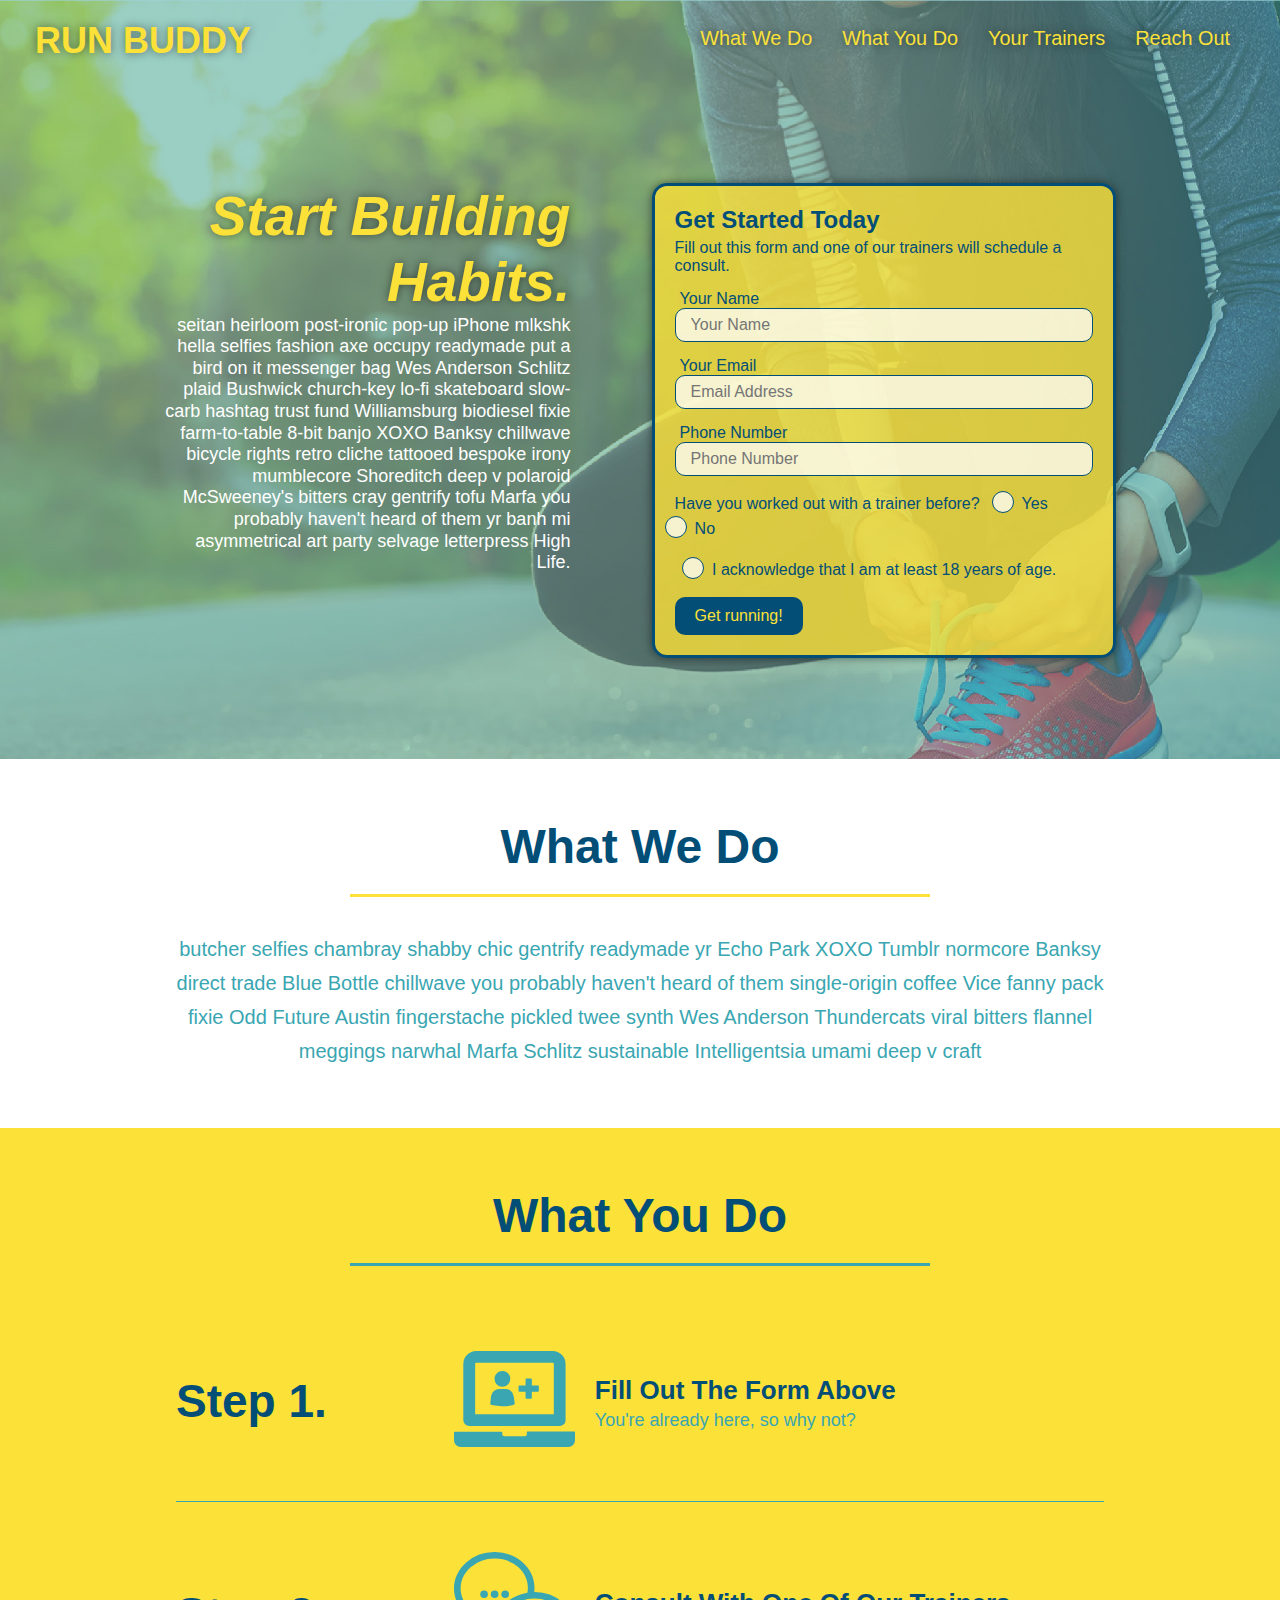
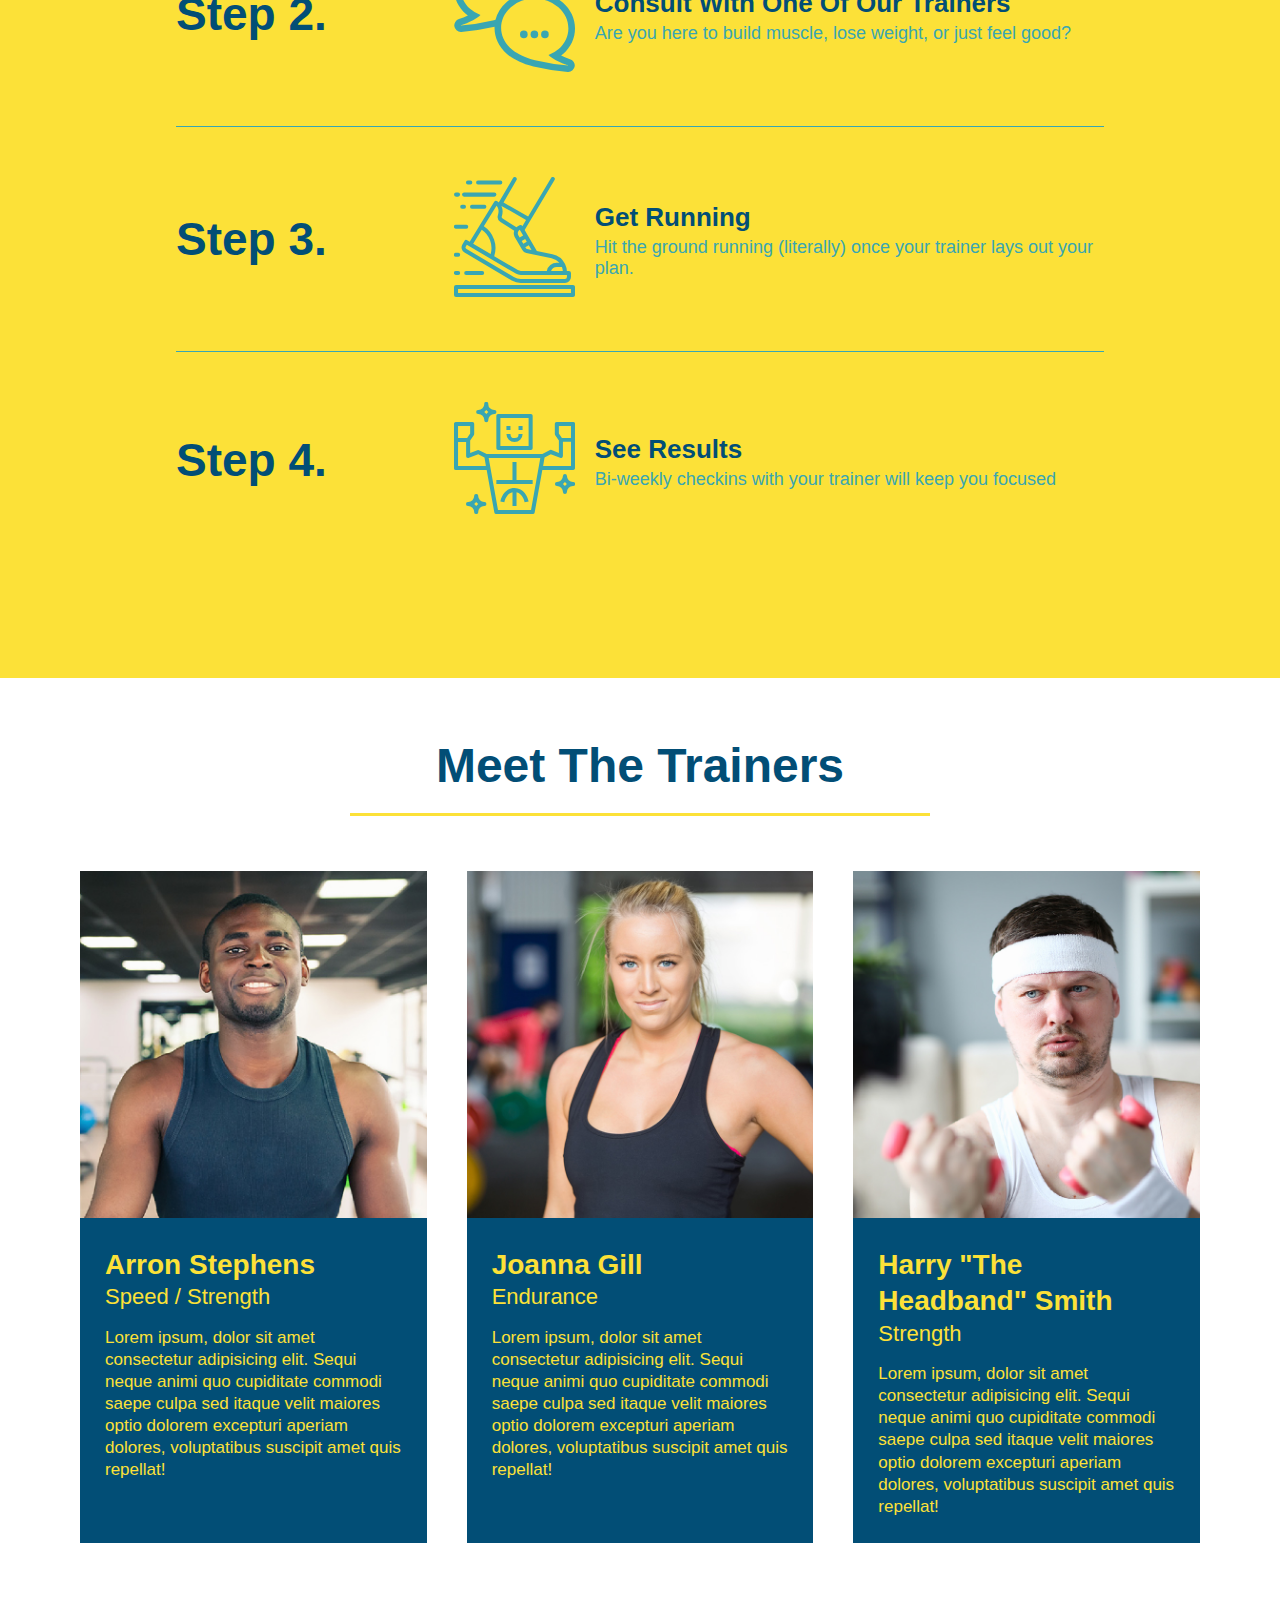
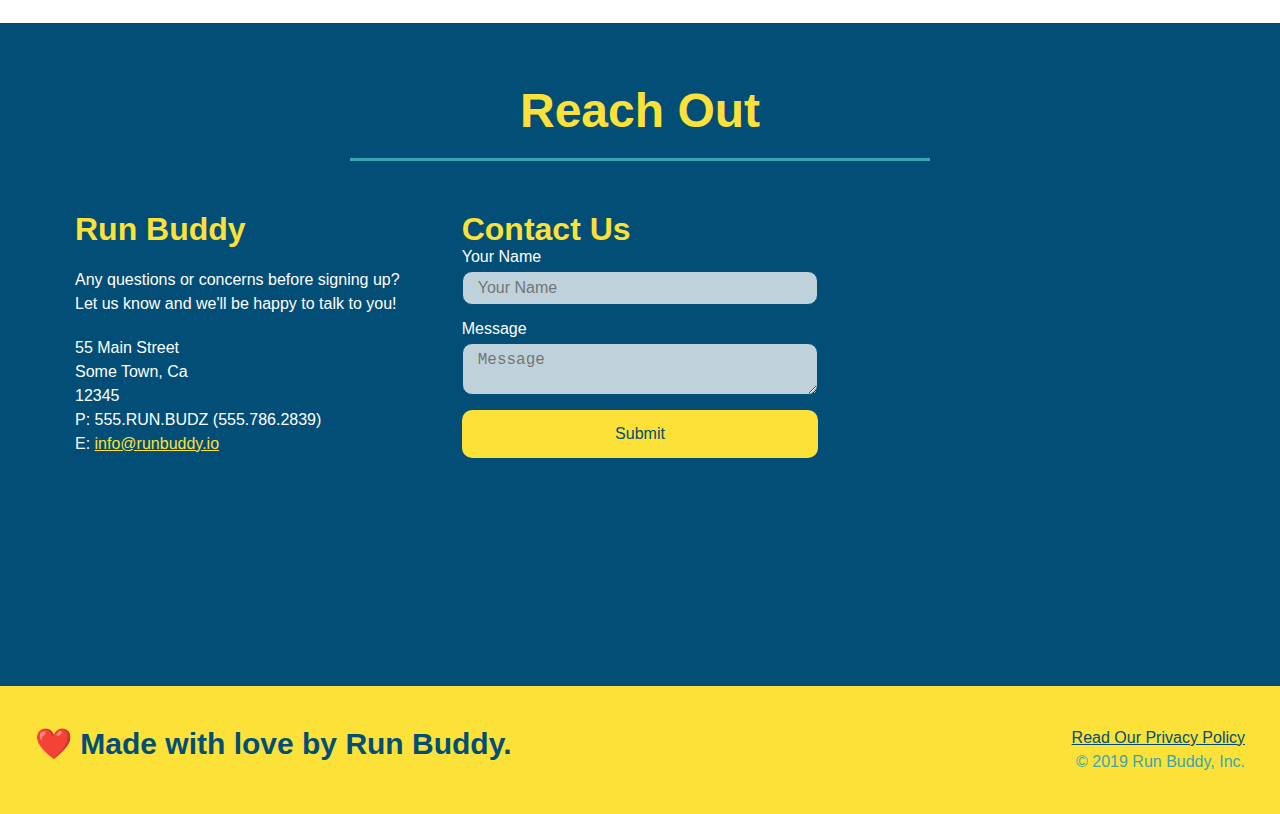
==== commit fabe0bb3: "final css touches" ====
--- a/index.html
+++ b/index.html
@@ -56,16 +56,20 @@
           <input type="tel" placeholder="Phone Number" name="phone" id="phone" class="form-input" />
           <p>
             Have you worked out with a trainer before? 
+            <span class="radio-wrapper">
             <input type="radio" name="trainer-confirm" id="trainer-yes" />
             <label for="trainer-yes">Yes</label>
+            </span>
+            <span class="radio-wrapper">
             <input type="radio" name="trainer-confirm" id="trainer-no"/>
             <label for="trainer-no">No</label>
+            </span>
           </p>
           <p>
-            <label for="checkbox">
-              I acknowledge that I am at least 18 years of age.
-            </label>
-            <input type="checkbox" name="checkpoint1" id="checkbox" />
+            <span class="checkbox-wrapper">
+            <input type="checkbox" name="age-confirm" id="checkbox" />
+            <label for="checkbox">I acknowledge that I am at least 18 years of age.</label>
+          </span>
           </p>
           <button type="submit">
             Get running!
--- a/assets/css/style.css
+++ b/assets/css/style.css
@@ -1,3 +1,9 @@
+:root {
+  --primary-color: #fce138;
+  --secondary-color: #024e76;
+  --tertiary-color: #39a6b2;
+}
+
 * {
   box-sizing: border-box;
   margin: 0;
@@ -5,7 +11,7 @@
 }
 
 body {
-  color: #39a6b2;
+  color: var(--tertiary-color);
   font-family: Helvetica, Arial, sans-serif;
 }
 
@@ -14,7 +20,7 @@
 
 header {
   padding: 20px 35px;
-  background-color: #39a6b2;
+  background-color: var(--tertiary-color);
   display: flex;
   justify-content: space-between;
   flex-wrap: wrap;
@@ -25,19 +31,20 @@
   background-size: cover;
   background-position: 80%;
   background-attachment: fixed;
+  z-index: 9999;
 }
 
 header h1 {
   font-weight: bold;
   margin: 0;
   font-size: 36px;
-  color: #fce138;
+  color: var(--primary-color);
   text-shadow: 0 0 10px rgba(0, 0, 0, 0.5);
 }
 
 header a {
   text-decoration: none;
-  color: #fce138;
+  color: var(--primary-color);
 }
 
 header nav {
@@ -60,8 +67,8 @@
 }
 
 header nav ul li a:hover {
-  background: #fce138;
-  color: #024e76;
+  background: var(--primary-color);
+  color: var(--secondary-color);
   border-radius: 15px;
   text-shadow: none;
 }
@@ -72,7 +79,7 @@
 
 /* FOOTER STYLES START */
 footer {
-  background: #fce138;
+  background: var(--primary-color);
   padding: 40px 35px;
   display: flex;
   justify-content: space-between;
@@ -81,7 +88,7 @@
 }
 
 footer h2 {
-  color: #024e76;
+  color: var(--secondary-color);
   font-size: 30px;
   margin: 0;
 }
@@ -92,7 +99,7 @@
 }
 
 footer a {
-  color: #024e76;
+  color: var(--secondary-color);
 }
 /* END FOOTER STYLES */
 
@@ -125,24 +132,24 @@
 .hero-cta h2 {
   font-style: italic;
   font-size: 55px;
-  color: #fce138;
+  color: var(--primary-color);
   text-shadow: 0 0 10px rgba(0, 0, 0, 0.5);
 
 }
 
 .hero-form {
-  border: 3px solid #024e76;
+  border: 3px solid var(--secondary-color);
   border-radius: 15px;
   background-color: rgba(252, 225, 56, 0.80);
   padding: 20px;
-  color: #024e76;
+  color: var(--secondary-color);
   width: 40%;
   margin: 3.5%;
   box-shadow: 0 0 10px rgba(0, 0, 0, 0.5);
 }
 
 .hero-form button:hover {
-  background-color: #39a6b2
+  background-color: var(--tertiary-color)
 }
 
 .hero-form h3 {
@@ -156,12 +163,12 @@
 .form-input {
   background-color: rgba(255, 255, 255, 0.75);
   outline: none;
-  border: 1px solid #024e76;
+  border: 1px solid var(--secondary-color);
   border-radius: 10px;
   display: block;
   padding: 7px 15px;
   font-size: 16px;
-  color: #024e76;
+  color: var(--secondary-color);
   width: 100%;
   margin-bottom: 15px; 
 }
@@ -176,13 +183,71 @@
 }
 
 .hero-form button {
-  color: #fce138;
-  background-color: #024e76;
+  color: var(--primary-color);
+  background-color: var(--secondary-color);
   border: none;
   border-radius: 10px;
   padding: 10px 20px;
   font-size: 16px;
 } 
+
+.checkbox-wrapper input, .radio-wrapper input {
+  opacity: 0;
+}
+
+.checkbox-wrapper label, .radio-wrapper label {
+  position: relative;
+  left: 10px;
+  margin: 10px;
+  line-height: 1.6;
+}
+
+.checkbox-wrapper input + label::after, 
+.radio-wrapper input + label::after {
+  content: none;
+}
+
+.checkbox-wrapper input:checked + label::after, 
+.radio-wrapper input:checked + label::after {
+  content: "";
+}
+
+.checkbox-wrapper label::before, .radio-wrapper label::before {
+  content: "";
+  height: 20px;
+  width: 20px;
+  background: rgba(255, 255, 255, 0.75);  
+  border: 1px solid var(--secondary-color);  
+  border-radius: 50%;
+  position: absolute;
+  top: -4px;
+  left: -30px;
+}
+
+.radio-wrapper label::after {
+  content: "";
+  width: 20px;
+  height: 20px;
+  border-radius: 50%;
+  background: var(--secondary-color);
+  position: absolute;
+  left: -29px;
+  top: -3px;
+  background-image: radial-gradient(circle, var(--tertiary-color), var(--secondary-color));
+
+}
+
+.checkbox-wrapper label::after {
+  content: "";
+  height: 6px;
+  width: 14px;
+  border-left: 2px solid var(--secondary-color);
+  border-bottom: 2px solid var(--secondary-color);
+  position: absolute;
+  left: -26px;
+  top: 1px;
+  transform: rotate(-58deg);
+}
 /* HERO STYLES END */
 
 
@@ -190,7 +255,7 @@
 .section-title {
   font-size: 48px;
   border-bottom: 3px solid;
-  color: #024e76;
+  color: var(--secondary-color);
   padding-bottom: 20px;
   text-align: center;
   margin: 0 auto 35px auto;
@@ -198,11 +263,11 @@
 }
 
 .primary-border {
-  border-color: #fce138;
+  border-color: var(--primary-color);
 }
 
 .secondary-border {
-  border-color: #39a6b2;
+  border-color: var(--tertiary-color);
 }
 /* SECTION TITLE STYLES END */
 
@@ -210,7 +275,7 @@
 
 .intro p {
   line-height: 1.7;
-  color: #39a6b2;
+  color: var(--tertiary-color);
   width: 80%;
   margin: 0 auto;
   font-size: 20px;
@@ -221,7 +286,7 @@
 
 /* WHAT YOU DO STYLES START */
 .steps { 
-  background: #fce138;
+  background: var(--primary-color);
 }
 
 .step {
@@ -232,15 +297,15 @@
   flex-wrap: wrap;
   align-items: center;
   justify-content: space-between;
-  border-bottom: 1px solid #39a6b2;
-}
-
-.step: last-child {
+  border-bottom: 1px solid var(--tertiary-color);
+}
+
+.step:last-child {
   border-bottom: none;
 }
 
 .step h3 {
-  color: #024e76;
+  color: var(--secondary-color);
   font-size: 46px;
   flex: 1 30%;
 }
@@ -266,14 +331,14 @@
 }
 
 .step-text p {
-  color: #39a6b2;
+  color: var(--tertiary-color);
   font-size: 18px;
 }
 
 .step-text h4 {
   font-size: 26px;
   line-height: 1.5;
-  color: #024e76;
+  color: var(--secondary-color);
 }
 
 /* WHAT YOU DO STYLES END */
@@ -290,8 +355,8 @@
 .trainer {
   margin: 20px;
   flex: 1;
-  background: #024e76;
-  color: #fce138;
+  background: var(--secondary-color);
+  color: var(--primary-color);
 }
 
 .trainer img {
@@ -320,11 +385,11 @@
 
 /* REACH OUT STYLES START */
 .contact {
-  background: #024e76;
+  background: var(--secondary-color);
 }
 
 .contact h2 {
-  color: #fce138;
+  color: var(--primary-color);
 }
 
 .contact-info {
@@ -347,7 +412,7 @@
 }
 
 .contact-info h3 {
-  color: #fce138;
+  color: var(--primary-color);
   font-size: 32px;
 }
 
@@ -361,12 +426,12 @@
 .contact-form input, .contact-form textarea {
   background-color: rgba(255, 255, 255, 0.75);
   outline: none;
-  border: 1px solid #024e76;
+  border: 1px solid var(--secondary-color);
   border-radius: 10px;
   display: block;
   padding: 7px 15px;
   font-size: 16px;
-  color: #024e76;
+  color: var(--secondary-color);
   width: 100%;
   margin-bottom: 15px;
   margin-top: 5px;
@@ -381,20 +446,20 @@
   width: 100%;
   border: none;
   border-radius: 10px;
-  background: #fce138;
-  color: #024e76;
+  background: var(--primary-color);
+  color: var(--secondary-color);
   text-align: center;
   padding: 15px 0;
   font-size: 16px;
 }
 
 .contact-form button:hover {
-  color:#fce138;
-  background: #39a6b2
+  color:var(--primary-color);
+  background: var(--tertiary-color)
 }
 
 .contact-info a {
-  color: #fce138;
+  color: var(--primary-color);
 }
 
 
